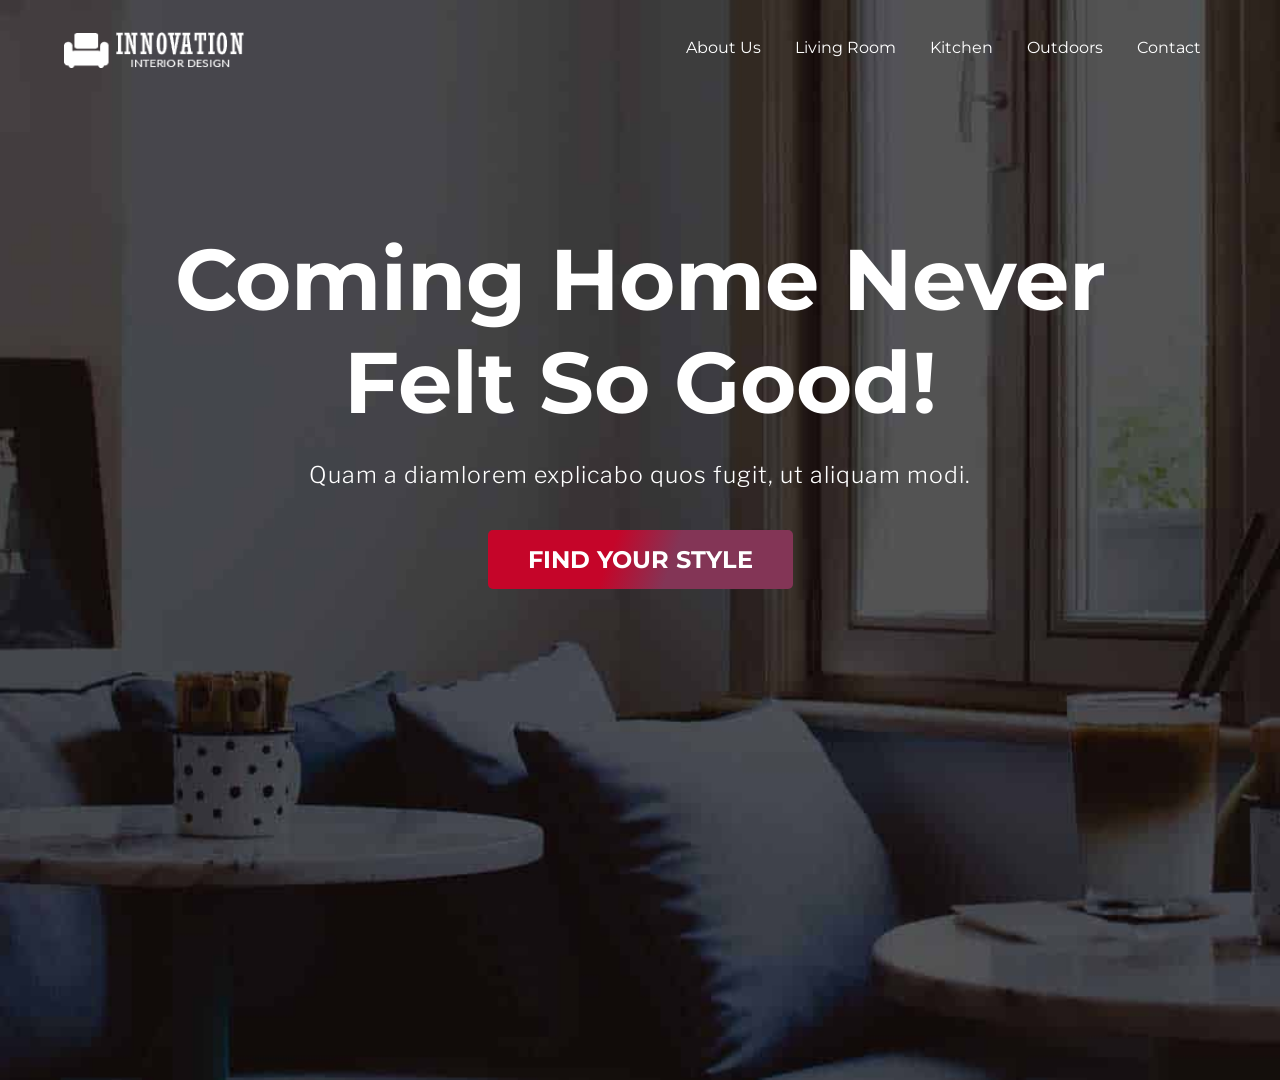
==== index.html @ 348bcb8b "initial website upload" ====
<!DOCTYPE html>
<html lang="en">
  <head>
    <meta charset="UTF-8" />
    <meta name="viewport" content="width=device-width, initial-scale=1.0" />
    <title>Home Decor - Make your home look good</title>

    <!-- CSS Link  -->
    <link rel="stylesheet" href="style.css" />
    <link rel="shortcut icon" href="home-images/favicon.png" />
    <!-- Font Awesome CDN  -->
    <link
      rel="stylesheet"
      href="https://cdnjs.cloudflare.com/ajax/libs/font-awesome/6.3.0/css/all.min.css    "
    />
  </head>
  <body>
    <header>
      <nav>
        <input type="checkbox" id="check" />
        <label for="check" id="check-btn">
          <i class="fas fa-bars"></i>
        </label>
        <img src="home-images/Interior-logo.png" alt="logo" />
        <ul>
          <li><a href="#">About Us</a></li>
          <li><a href="#">Living Room</a></li>
          <li><a href="#">Kitchen</a></li>
          <li><a href="#">Outdoors</a></li>
          <li><a href="#">Contact</a></li>
        </ul>
      </nav>
      <div class="head">
        <h1>
          Coming Home Never <br />
          Felt So Good!
        </h1>
        <p>Quam a diamlorem explicabo quos fugit, ut aliquam modi.</p>
        <button>FIND YOUR STYLE</button>
      </div>
    </header>
  </body>
</html>
---- style.css ----
/* Google Font  */
@import url("https://fonts.googleapis.com/css2?family=Libre+Franklin:ital,wght@1,500;1,600&family=Montserrat:wght@600;700&display=swap");

/* Custom CSS  */
* {
  margin: 0;
  padding: 0;
  box-sizing: border-box;
  outline: none;
  border: none;
  list-style: none;
  text-decoration: none;
  font-family: "Montserrat", sans-serif;
}
::selection {
  background-color: #c50529;
}
header {
  width: 100%;
  min-height: 120vh;
  background-image: url(home-images/hero.jpg);
  background-position: center;
  background-size: cover;
}
nav {
  display: flex;
  padding: 2.5% 5%;
}
nav img {
  width: 180px;
  height: 36px;
  cursor: pointer;
}
nav ul {
  text-align: right;
  flex: 1;
}
nav ul li {
  display: inline-block;
  padding: 6px 15px;
}
nav ul li a {
  color: white;
  font-size: 16px;
}
nav ul li a:hover {
  color: #c50529;
}
nav ul li a::after {
  content: "";
  width: 0;
  height: 2px;
  display: block;
  transition: 0.6s;
  background-color: #c50529;
}
nav ul li a:hover::after {
  width: 100%;
}
.head {
  text-align: center;
  justify-content: center;
  color: white;
  margin-top: 10%;
}
.head h1 {
  font-size: 86px;
  padding-bottom: 25px;
  line-height: 1.2em;
}
.head p {
  line-height: 1.4;
  font-family: "Libre Franklin", sans-serif;
  font-weight: 300 !important;
  font-size: 23px;
  letter-spacing: 1px;
  margin-bottom: 3%;
}
button {
  padding: 15px 40px;
  color: white;
  cursor: pointer;
  font-weight: bold !important;
  font-size: 24px;
  border-radius: 5px;
  background: linear-gradient(110deg, #c50529 40%, #833556 60%);
}
#check-btn {
  font-size: 20px;
  color: white;
  float: right;
  flex: 1;
  margin-right: 40px;
  cursor: pointer;
  display: none;
}
#check {
  display: none;
}
/* Responsive  */
@media (max-width: 858px) {
  #check-btn {
    display: block;
    color: #c50529;
  }
  ul {
    position: fixed;
    width: 100%;
    height: 82vh;
    background-color: #c50529;
    top: 80px;
    left: -100%;
    text-align: center;
    align-items: center;
    justify-content: center;
    display: flex;
    flex-direction: column;
    transition: 0.5s;
  }
  ul li {
    display: block;
    margin: 30px 0;
    line-height: 30px;
  }
  ul li a {
    color: white;
    font-size: 20px;
  }
  #check:checked ~ ul {
    left: 0;
  }
}
/* For screens smaller than 480px */
@media (max-width: 636px) {
  .head h1 {
    font-size: 70px;
  }
  .head p {
    font-size: 16px;
    padding-bottom: 5%;
  }
  button {
    padding: 8px 20px;
    font-size: 16px;
  }
}
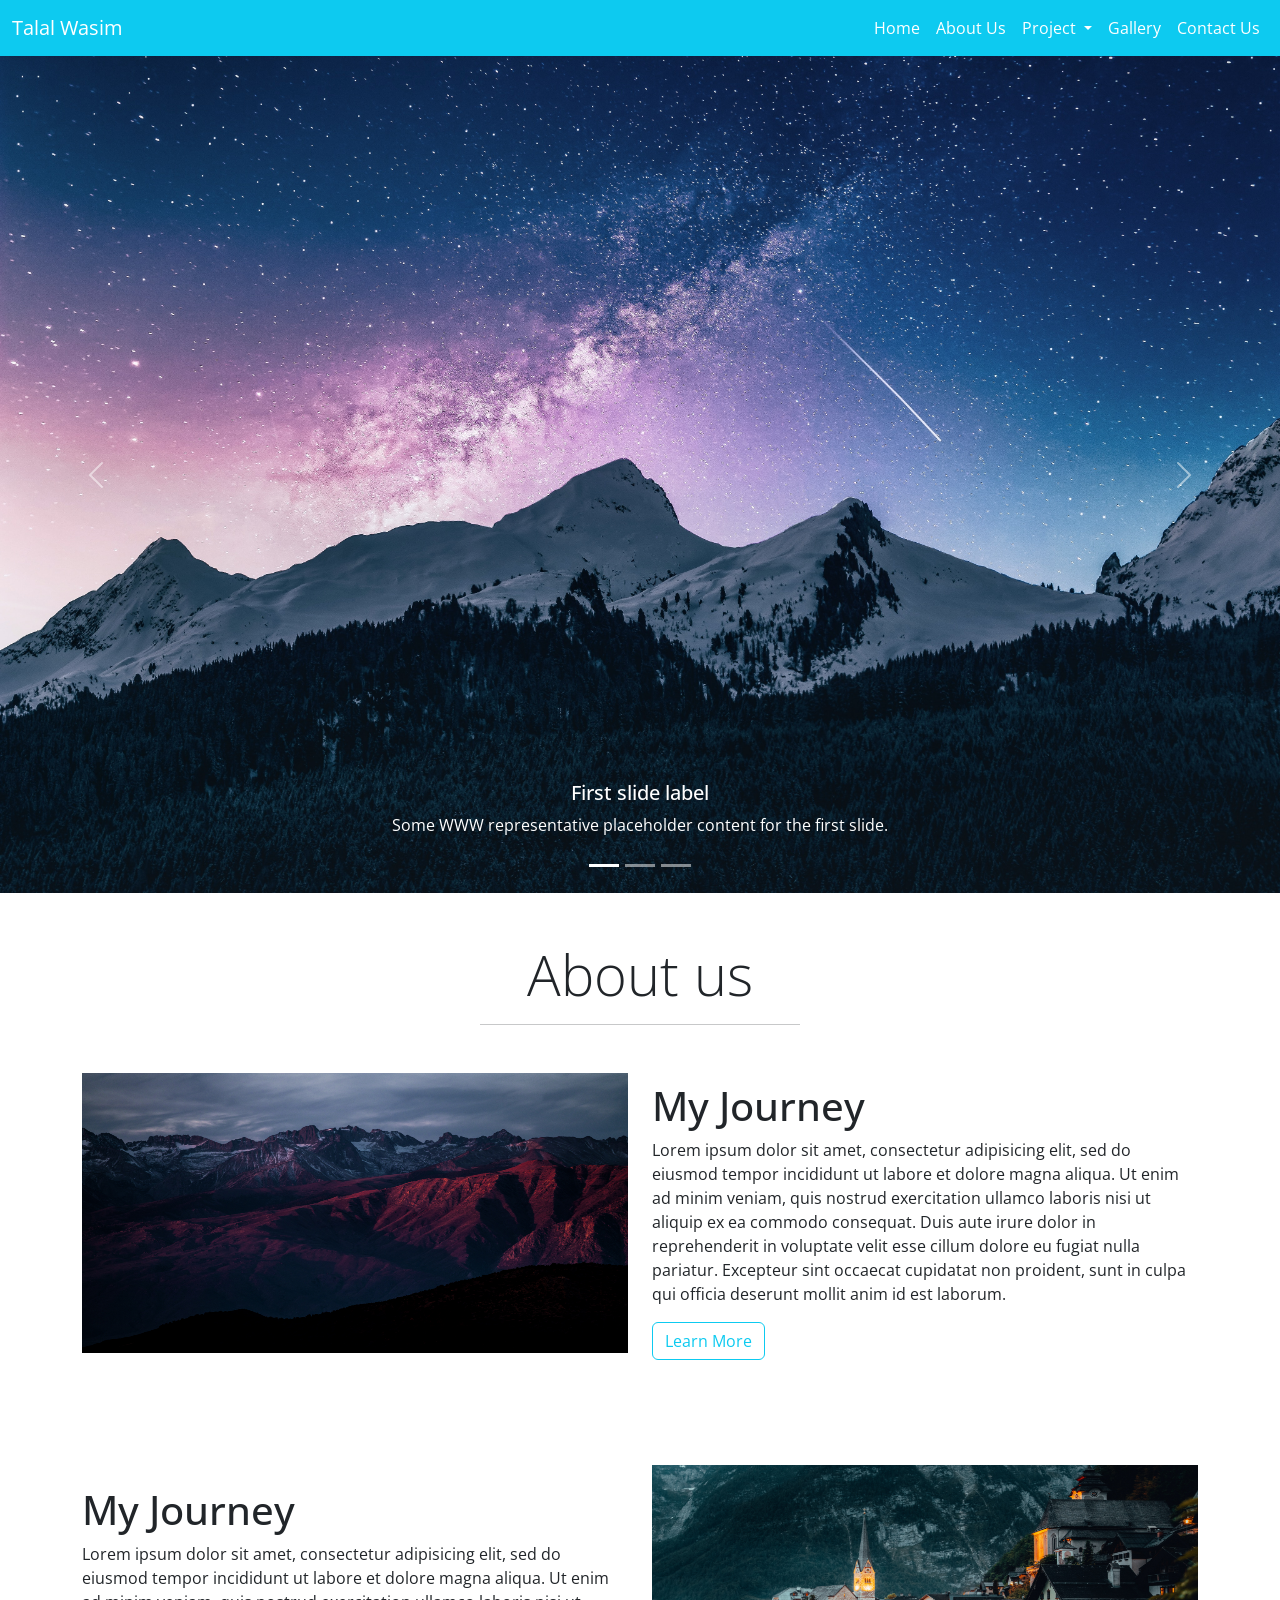
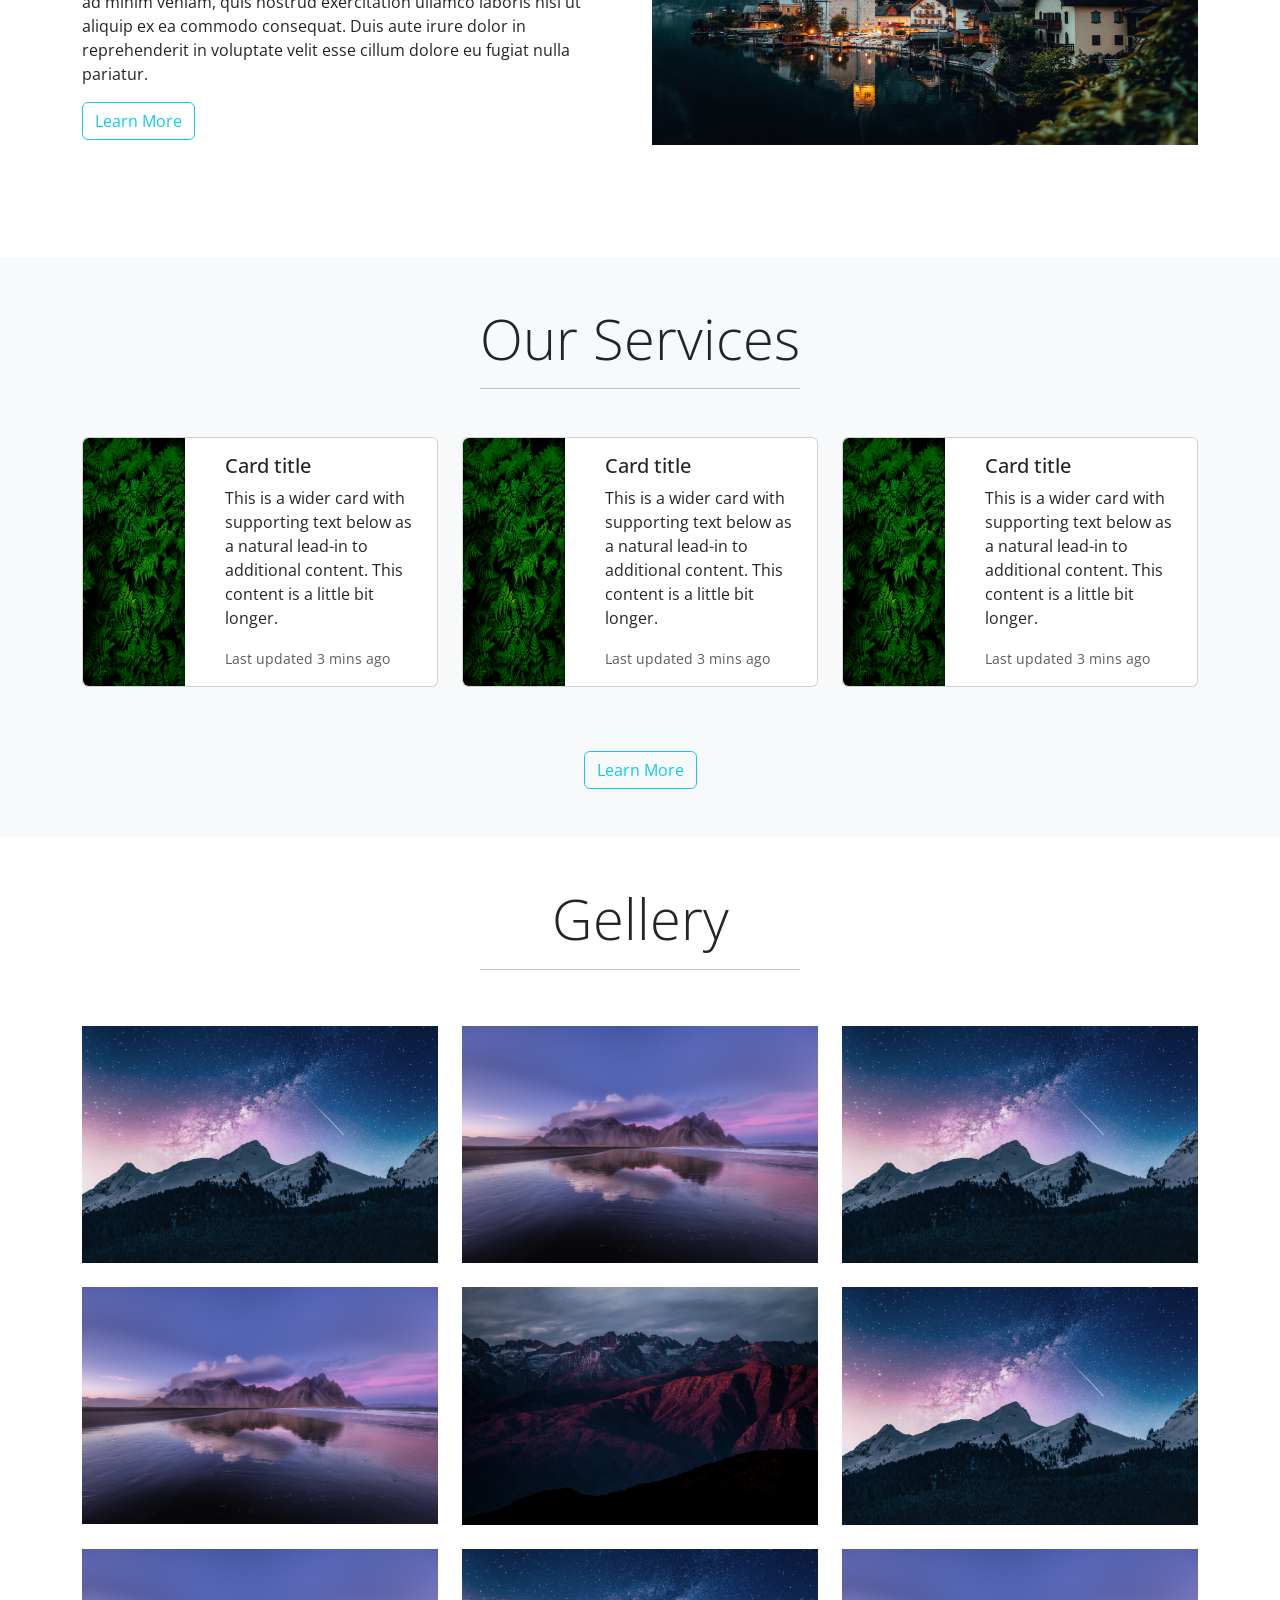
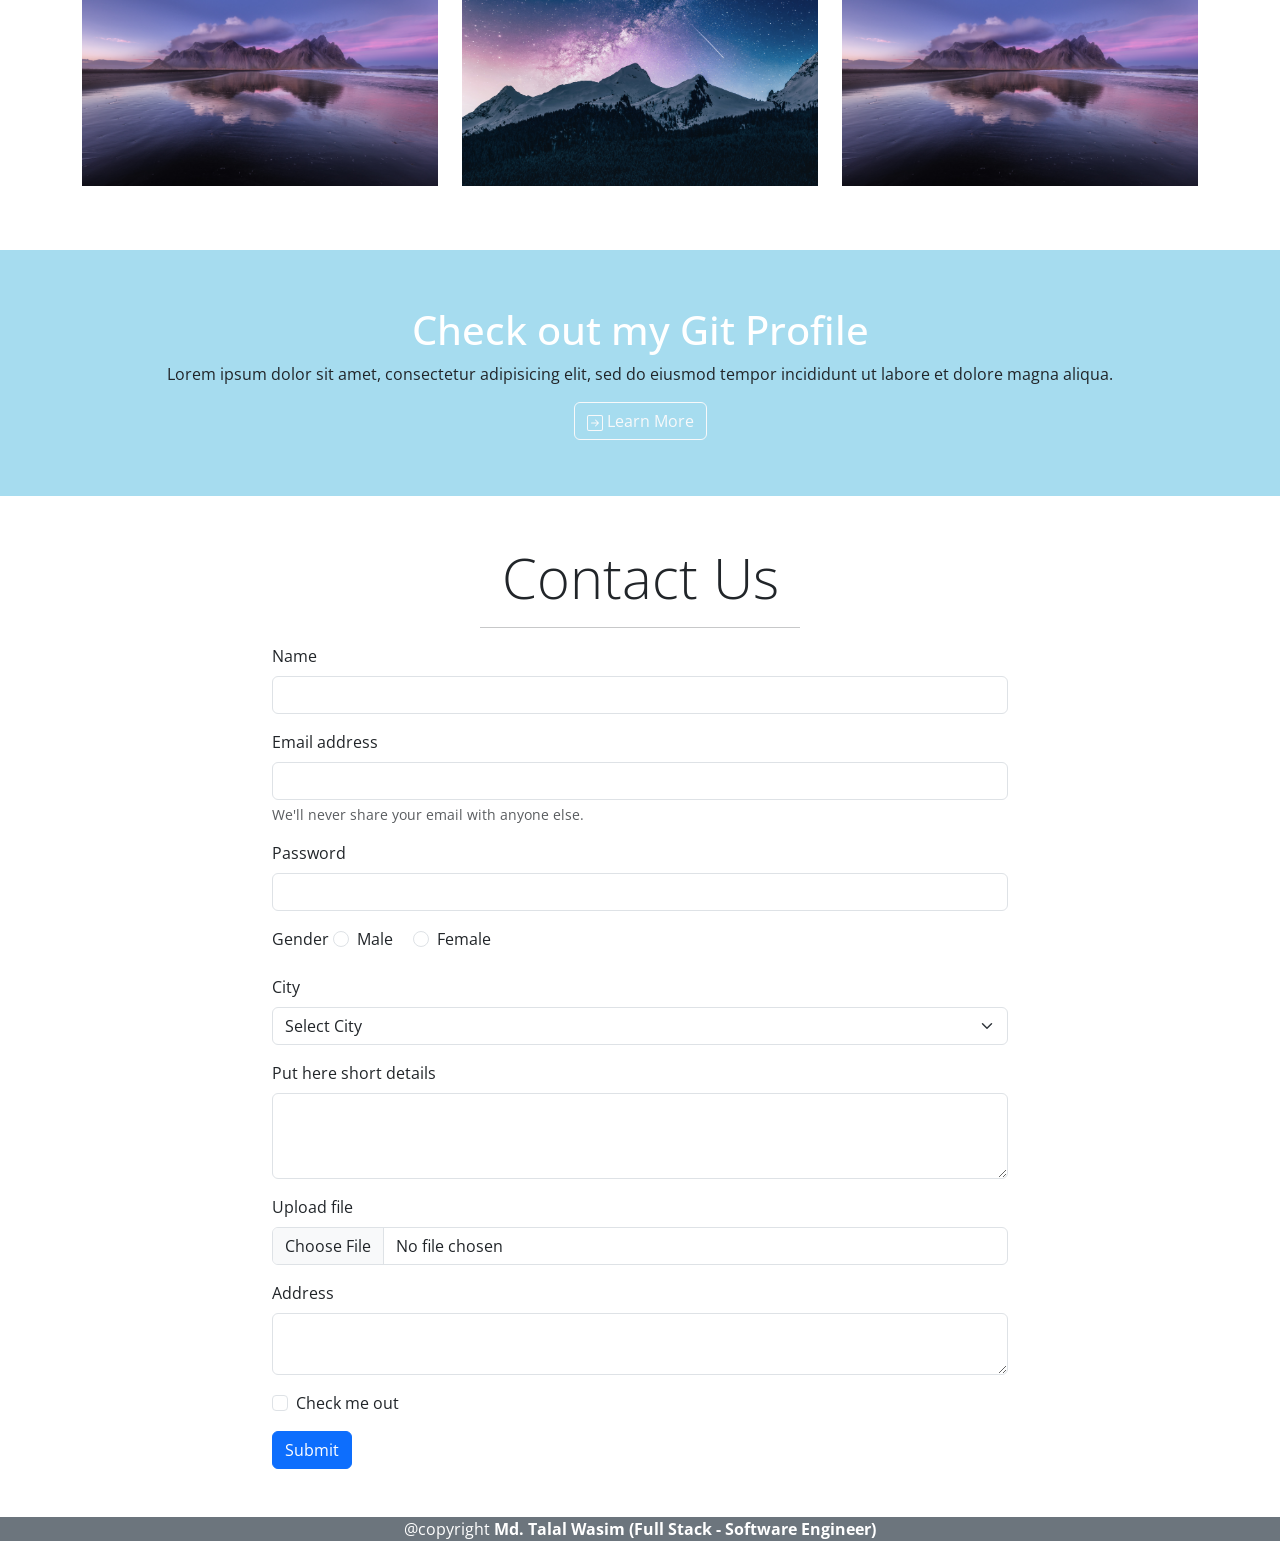
==== commit 091bf95f: "updated code" ====
--- a/index.html
+++ b/index.html
@@ -1,43 +1,477 @@
 <!DOCTYPE html>
 <html lang="en">
-  <head>
-    <meta charset="UTF-8" />
-    <meta name="viewport" content="width=device-width, initial-scale=1.0" />
-    <title>Home Decor - Make your home look good</title>
-
-    <!-- CSS Link  -->
-    <link rel="stylesheet" href="style.css" />
-    <link rel="shortcut icon" href="home-images/favicon.png" />
-    <!-- Font Awesome CDN  -->
-    <link
-      rel="stylesheet"
-      href="https://cdnjs.cloudflare.com/ajax/libs/font-awesome/6.3.0/css/all.min.css    "
-    />
-  </head>
-  <body>
-    <header>
-      <nav>
-        <input type="checkbox" id="check" />
-        <label for="check" id="check-btn">
-          <i class="fas fa-bars"></i>
-        </label>
-        <img src="home-images/Interior-logo.png" alt="logo" />
-        <ul>
-          <li><a href="#">About Us</a></li>
-          <li><a href="#">Living Room</a></li>
-          <li><a href="#">Kitchen</a></li>
-          <li><a href="#">Outdoors</a></li>
-          <li><a href="#">Contact</a></li>
-        </ul>
-      </nav>
-      <div class="head">
-        <h1>
-          Coming Home Never <br />
-          Felt So Good!
-        </h1>
-        <p>Quam a diamlorem explicabo quos fugit, ut aliquam modi.</p>
-        <button>FIND YOUR STYLE</button>
+<head>
+	<meta charset="utf-8">
+	<meta name="viewport" content="width=device-width, initial-scale=1">
+
+	<!-- Bootstrap CSS -->
+    <link href="https://cdn.jsdelivr.net/npm/bootstrap@5.0.2/dist/css/bootstrap.min.css" rel="stylesheet" integrity="sha384-EVSTQN3/azprG1Anm3QDgpJLIm9Nao0Yz1ztcQTwFspd3yD65VohhpuuCOmLASjC" crossorigin="anonymous">
+
+    <!-- my css -->
+    <link rel="stylesheet" type="text/css" href="css/style.css">
+
+    <!-- google fonts -->
+    <link rel="preconnect" href="https://fonts.googleapis.com">
+	<link rel="preconnect" href="https://fonts.gstatic.com" crossorigin>
+	<link href="https://fonts.googleapis.com/css2?family=Open+Sans&display=swap" rel="stylesheet">
+
+	<title>Bootstrap-5.0 Template 2023</title>
+</head>
+<body>
+		<!-- navbar -->
+
+		<nav class="navbar navbar-expand-lg navbar-dark bg-info">
+  <div class="container-fluid">
+    <a class="navbar-brand text-capitalize" href="index.html">talal wasim</a>
+    <button class="navbar-toggler" type="button" data-bs-toggle="collapse" data-bs-target="#navbarSupportedContent" aria-controls="navbarSupportedContent" aria-expanded="false" aria-label="Toggle navigation">
+      <span class="navbar-toggler-icon"></span>
+    </button>
+    <div class="collapse navbar-collapse" id="navbarSupportedContent">
+      <ul class="navbar-nav ms-auto mb-2 mb-lg-0">
+        <li class="nav-item">
+          <a class="nav-link active" aria-current="page" href="index.html">Home</a>
+        </li>
+        <li class="nav-item">
+          <a class="nav-link text-capitalize active" href="about.html">about us</a>
+        </li>
+        <li class="nav-item dropdown">
+          <a class="nav-link dropdown-toggle active" href="#" id="navbarDropdown" role="button" data-bs-toggle="dropdown" aria-expanded="false">
+            Project
+          </a>
+          <ul class="dropdown-menu" aria-labelledby="navbarDropdown">
+            <li><a class="dropdown-item" href="#">Project #1</a></li>
+            <li><a class="dropdown-item" href="#">Project #2</a></li>
+            <li><hr class="dropdown-divider"></li>
+            <li><a class="dropdown-item" href="#">Project Demo Youtube</a></li>
+          </ul>
+        </li>
+
+        <li class="nav-item">
+          <a class="nav-link text-capitalize active" href="gallery.html">gallery</a>
+        </li>
+        <li class="nav-item">
+          <a class="nav-link text-capitalize active" href="contact.html">contact us</a>
+        </li>
+        
+      </ul>
+      
+    </div>
+  </div>
+</nav>
+
+		<!-- navbar end-->
+
+
+		<!-- header -->
+<div id="carouselExampleCaptions" class="carousel slide" data-bs-ride="carousel">
+  <div class="carousel-indicators">
+    <button type="button" data-bs-target="#carouselExampleCaptions" data-bs-slide-to="0" class="active" aria-current="true" aria-label="Slide 1"></button>
+    <button type="button" data-bs-target="#carouselExampleCaptions" data-bs-slide-to="1" aria-label="Slide 2"></button>
+    <button type="button" data-bs-target="#carouselExampleCaptions" data-bs-slide-to="2" aria-label="Slide 3"></button>
+  </div>
+  <div class="carousel-inner">
+    <div class="carousel-item active">
+      <img src="images/slider1.jpg" class="d-block w-100" alt="images/slider1.jpg">
+      <div class="carousel-caption d-md-block">
+        <h5>First slide label</h5>
+        <p>Some WWW representative placeholder content for the first slide.</p>
       </div>
-    </header>
-  </body>
-</html>
+    </div>
+    <div class="carousel-item">
+      <img src="images/slider2.jpg" class="d-block w-100" alt="images/slider1.jpg">
+      <div class="carousel-caption d-md-block">
+        <h5>Second slide label</h5>
+        <p>Some representative placeholder content for the second slide.</p>
+      </div>
+    </div>
+    <div class="carousel-item">
+      <img src="images/slider1.jpg" class="d-block w-100" alt="images/slider1.jpg">
+      <div class="carousel-caption d-md-block">
+        <h5>Third slide label</h5>
+        <p>Some representative placeholder content for the third slide.</p>
+      </div>
+    </div>
+  </div>
+  <button class="carousel-control-prev" type="button" data-bs-target="#carouselExampleCaptions" data-bs-slide="prev">
+    <span class="carousel-control-prev-icon" aria-hidden="true"></span>
+    <span class="visually-hidden">Previous</span>
+  </button>
+  <button class="carousel-control-next" type="button" data-bs-target="#carouselExampleCaptions" data-bs-slide="next">
+    <span class="carousel-control-next-icon" aria-hidden="true"></span>
+    <span class="visually-hidden">Next</span>
+  </button>
+</div>
+
+		<!-- header end -->
+		
+
+
+		<!-- About Us section -->
+
+		<section class="main_heading my-5">
+			<div class="text-center ">
+				<h1 class="display-4">About us</h1>
+				<hr class="w-25 mx-auto" />
+			</div>
+			
+		</section>
+
+		<!-- About Us section End -->
+
+		<!-- container start -->
+		<div class="container">
+			<!-- 1st row end -->
+			<div class="row my-5">
+				<div class="col-lg-6 col-md-6 col-12 col-xxl-6">
+					<figure>
+						<img src="images/g1.jpg" class="img-fluid about_img">
+					</figure>
+				</div>
+				<div class="col-lg-6 col-md-6 col-12 col-xxl-6 d-flex justify-content-center align-items-start flex-column">
+					<h1>My Journey</h1>
+					<p>Lorem ipsum dolor sit amet, consectetur adipisicing elit, sed do eiusmod
+					tempor incididunt ut labore et dolore magna aliqua. Ut enim ad minim veniam,
+					quis nostrud exercitation ullamco laboris nisi ut aliquip ex ea commodo
+					consequat. Duis aute irure dolor in reprehenderit in voluptate velit esse
+					cillum dolore eu fugiat nulla pariatur. Excepteur sint occaecat cupidatat non
+					proident, sunt in culpa qui officia deserunt mollit anim id est laborum.</p>
+					<button type="button" class="btn btn-outline-info" data-bs-toggle="tooltip" data-bs-placement="right" title="who am i">Learn More</button>
+				</div>
+			</div>
+			<!-- 1st row end -->
+			
+
+
+
+			<!-- second row -->
+			<div class="row my-5">
+				<div class="col-lg-6 col-md-6 col-12 col-xxl-6 d-flex justify-content-center align-items-start flex-column">
+					<h1>My Journey</h1>
+					<p>Lorem ipsum dolor sit amet, consectetur adipisicing elit, sed do eiusmod
+					tempor incididunt ut labore et dolore magna aliqua. Ut enim ad minim veniam,
+					quis nostrud exercitation ullamco laboris nisi ut aliquip ex ea commodo
+					consequat. Duis aute irure dolor in reprehenderit in voluptate velit esse
+					cillum dolore eu fugiat nulla pariatur. </p>
+					<button type="button" class="btn btn-outline-info">Learn More</button>
+				</div>
+
+				<div class="col-lg-6 col-md-6 col-12 col-xxl-6 my-5">
+					<figure>
+						<img src="images/slider3.jpg" class="img-fluid about_img">
+					</figure>
+				</div>
+				
+			</div>	
+
+			<!-- second row -->
+
+</div>
+<!-- container end-->
+
+
+
+
+			<!-- our services section Start-->
+
+		<section class="main_heading my-5 pt-5 bg-light">
+			<div class="text-center ">
+				<h1 class="display-4">Our Services </h1>
+				<hr class="w-25 mx-auto" />
+			</div>
+
+
+			<div class="container my-service">
+				<div class="row  my-5">
+					<div class="col-md-4 col-10 col-xxl-4 mx-auto">
+						<div class="card mb-3" style="max-width: 540px;">
+							  <div class="row">
+							    <div class="col-md-4 horizontal-card-img">
+							      <img src="images/h1.jpg" class="img-fluid rounded-start" alt="images/g1.jpg">
+							    </div>
+							    <div class="col-md-8">
+							      <div class="card-body">
+							        <h5 class="card-title">Card title</h5>
+							        <p class="card-text">This is a wider card with supporting text below as a natural lead-in to additional content. This content is a little bit longer.</p>
+							        <p class="card-text"><small class="text-muted">Last updated 3 mins ago</small></p>
+							      </div>
+							    </div>
+							  </div>
+							</div>
+					</div>
+
+
+
+
+
+					<div class="col-md-4 col-10 col-xxl-4 mx-auto">
+						<div class="card mb-3" style="max-width: 540px;">
+							  <div class="row">
+							    <div class="col-md-4 horizontal-card-img">
+							      <img src="images/h1.jpg" class="img-fluid rounded-start" alt="images/g1.jpg">
+							    </div>
+							    <div class="col-md-8">
+							      <div class="card-body">
+							        <h5 class="card-title">Card title</h5>
+							        <p class="card-text">This is a wider card with supporting text below as a natural lead-in to additional content. This content is a little bit longer.</p>
+							        <p class="card-text"><small class="text-muted">Last updated 3 mins ago</small></p>
+							      </div>
+							    </div>
+							  </div>
+							</div>
+					</div>
+
+
+
+
+
+					<div class="col-md-4 col-10 col-xxl-4 mx-auto">
+						<div class="card mb-3" style="max-width: 540px;">
+							  <div class="row">
+							    <div class="col-md-4 horizontal-card-img">
+							      <img src="images/h1.jpg" class="img-fluid rounded-start" alt="images/g1.jpg">
+							    </div>
+							    <div class="col-md-8">
+							      <div class="card-body">
+							        <h5 class="card-title">Card title</h5>
+							        <p class="card-text">This is a wider card with supporting text below as a natural lead-in to additional content. This content is a little bit longer.</p>
+							        <p class="card-text"><small class="text-muted">Last updated 3 mins ago</small></p>
+							      </div>
+							    </div>
+							  </div>
+							</div>
+					</div>
+
+
+
+					<div class="col-xxl-12 text-center my-5">
+						<button type="button" class="btn btn-outline-info" data-bs-toggle="tooltip" data-bs-placement="right" title="who am i">Learn More</button>
+					</div>
+					
+				</div>
+				
+			</div>
+
+
+			
+		</section>
+
+		<!-- our services section End -->
+
+
+
+
+
+
+		<!-- Gallery section start-->
+
+		<section class="main_heading my-5 mt-5">
+			<div class="text-center ">
+				<h1 class="display-4">Gellery</h1>
+				<hr class="w-25 mx-auto" />
+			</div>
+
+			<div class="container">
+				<div class="row gy-2 my-5">
+					<div class="col-md-4 col-10 col-xxl-4 mx-auto">
+							<figure>
+								<img src="images/slider1.jpg" alt="Gellery" class="img-fluid">
+							</figure>
+					</div>
+					<div class="col-md-4 col-10 col-xxl-4 mx-auto">
+							<figure>
+								<img src="images/slider2.jpg" alt="Gellery" class="img-fluid">
+							</figure>
+					</div>
+					<div class="col-md-4 col-10 col-xxl-4 mx-auto">
+							<figure>
+								<img src="images/slider1.jpg" alt="Gellery" class="img-fluid">
+							</figure>
+					</div>
+					<div class="col-md-4 col-10 col-xxl-4 mx-auto">
+							<figure>
+								<img src="images/slider2.jpg" alt="Gellery" class="img-fluid">
+							</figure>
+					</div>
+					<div class="col-md-4 col-10 col-xxl-4 mx-auto">
+							<figure>
+								<img src="images/g1.jpg" alt="Gellery" class="img-fluid">
+							</figure>
+					</div>
+					<div class="col-md-4 col-10 col-xxl-4 mx-auto">
+							<figure>
+								<img src="images/slider1.jpg" alt="Gellery" class="img-fluid">
+							</figure>
+					</div>
+					<div class="col-md-4 col-10 col-xxl-4 mx-auto">
+							<figure>
+								<img src="images/slider2.jpg" alt="Gellery" class="img-fluid">
+							</figure>
+					</div>
+					<div class="col-md-4 col-10 col-xxl-4 mx-auto">
+							<figure>
+								<img src="images/slider1.jpg" alt="Gellery" class="img-fluid">
+							</figure>
+					</div>
+					<div class="col-md-4 col-10 col-xxl-4 mx-auto">
+							<figure>
+								<img src="images/slider2.jpg" alt="Gellery" class="img-fluid">
+							</figure>
+					</div>
+					
+				</div>
+			</div>
+			
+		</section>
+
+		<!-- Gellery section End -->
+
+
+		
+
+		<!-- new section start-->
+		
+
+		<section class="main_heading my-5 py-2 chekcout-my-profile">
+			<div class="container-fluid">
+				<div class="row">
+					<div class="col-xxl-12 col-12 py-5 text-center">
+						<h1 class="text-white">Check out my Git Profile</h1>
+						<p>Lorem ipsum dolor sit amet, consectetur adipisicing elit, sed do eiusmod
+						tempor incididunt ut labore et dolore magna aliqua.</p>
+						
+						<button type="button" class="btn btn-outline-light">
+							<svg xmlns="http://www.w3.org/2000/svg" width="16" height="16" fill="currentColor" class="bi bi-arrow-right-square" viewBox="0 0 16 16"><path fill-rule="evenodd" d="M15 2a1 1 0 0 0-1-1H2a1 1 0 0 0-1 1v12a1 1 0 0 0 1 1h12a1 1 0 0 0 1-1V2zM0 2a2 2 0 0 1 2-2h12a2 2 0 0 1 2 2v12a2 2 0 0 1-2 2H2a2 2 0 0 1-2-2V2zm4.5 5.5a.5.5 0 0 0 0 1h5.793l-2.147 2.146a.5.5 0 0 0 .708.708l3-3a.5.5 0 0 0 0-.708l-3-3a.5.5 0 1 0-.708.708L10.293 7.5H4.5z"/></svg> Learn More</button>
+					
+						
+					</div>
+					
+				</div>
+				
+			</div>
+		</section>	
+
+		<!-- new section end-->
+
+
+
+
+		<!-- ContactUs section start-->
+
+		<section class="main_heading my-5 mt-5">
+			<div class="text-center ">
+				<h1 class="display-4">Contact Us</h1>
+				<hr class="w-25 mx-auto" />
+			</div>
+
+		<div class="container">
+				<div class="row">
+					<div class="col-xxl-8 col-md-8  col-10 mx-auto">
+							<form>
+							  <div class="mb-3">
+							    <label for="exampleInputEmail1" class="form-label">Name</label>
+							    <input type="text" class="form-control" id="exampleInputEmail1" aria-describedby="emailHelp">
+							    
+							  </div>
+
+							  <div class="mb-3">
+							    <label for="exampleInputEmail1" class="form-label">Email address</label>
+							    <input type="email" class="form-control" id="exampleInputEmail1" aria-describedby="emailHelp">
+							    <div id="emailHelp" class="form-text">We'll never share your email with anyone else.</div>
+							  </div>
+
+							  <div class="mb-3">
+							    <label for="exampleInputPassword1" class="form-label">Password</label>
+							    <input type="password" class="form-control" id="exampleInputPassword1">
+							  </div>
+
+							  <div class="mb-3">
+							  	<label for="exampleInputEmail1" class="form-label">Gender</label>
+							  	<div class="form-check form-check-inline">
+											  <input class="form-check-input" type="radio" name="inlineRadioOptions" id="inlineRadio1" value="option1">
+											  <label class="form-check-label" for="inlineRadio1">Male</label>
+											</div>
+											<div class="form-check form-check-inline">
+											  <input class="form-check-input" type="radio" name="inlineRadioOptions" id="inlineRadio2" value="option2">
+											  <label class="form-check-label" for="inlineRadio2">Female</label>
+											</div>
+											
+							  	
+							  	</div>
+
+							  	
+							  	
+							  	<div class="mb-3">
+							  		<label for="exampleInputEmail1" class="form-label">City</label>
+							  		<select class="form-select" aria-label="Default select example">
+										  <option selected>Select City</option>
+										  <option value="1">Dhaka</option>
+										  <option value="2">Rangpur</option>
+										  <option value="3">Chittagong</option>
+										</select>
+							  	</div>
+							  	<div class="mb-3">
+									  <label for="exampleFormControlTextarea1" class="form-label">Put here short details</label>
+									  <textarea class="form-control" id="exampleFormControlTextarea1" rows="3"></textarea>
+									</div>
+
+									<div class="mb-3">
+									  <label for="formFile" class="form-label">Upload file</label>
+									  <input class="form-control" type="file" id="formFile">
+									</div>
+
+									<div class="mb-3">
+									  <label for="exampleFormControlTextarea1" class="form-label">Address</label>
+									  <textarea class="form-control" id="exampleFormControlTextarea1" rows="2"></textarea>
+									</div>
+
+
+
+							  
+							  <div class="mb-3 form-check">
+							    <input type="checkbox" class="form-check-input" id="exampleCheck1">
+							    <label class="form-check-label" for="exampleCheck1">Check me out</label>
+							  </div>
+							  <button type="submit" class="btn btn-primary">Submit</button>
+							</form>
+						
+					</div>
+					
+				</div>
+		</div>
+
+		</section>
+		<!-- ContactUs section end-->	
+
+
+		<!-- footer section start-->
+			<footer class="bg-secondary text-center text-white">
+				<p>@copyright <strong>Md. Talal Wasim (Full Stack - Software Engineer)</strong></p>
+				
+
+			</footer>
+
+		<!-- footer section end-->
+
+
+
+
+
+
+
+
+
+	 <!-- Option 1: Bootstrap Bundle with Popper -->
+	  <script src="https://cdn.jsdelivr.net/npm/bootstrap@5.0.2/dist/js/bootstrap.bundle.min.js" integrity="sha384-MrcW6ZMFYlzcLA8Nl+NtUVF0sA7MsXsP1UyJoMp4YLEuNSfAP+JcXn/tWtIaxVXM" crossorigin="anonymous"></script>
+
+	  <script type="text/javascript">
+	  		var tooltipTriggerList = [].slice.call(document.querySelectorAll('[data-bs-toggle="tooltip"]'))
+			var tooltipList = tooltipTriggerList.map(function (tooltipTriggerEl) {
+  			return new bootstrap.Tooltip(tooltipTriggerEl)
+		})
+	  </script>
+
+
+
+
+</body>
+</html>
--- a/css/style.css
+++ b/css/style.css
@@ -0,0 +1,69 @@
+* {
+	margin: 0px;
+	padding: 0px;
+	box-sizing: border-box;
+	font-family: 'Open Sans', sans-serif;
+
+}
+
+.carousel-item img{
+	width: 100%;
+	height: 93vh;
+
+
+}
+
+
+.horizontal-card-img img{
+	width: 100%;
+	height: 35vh;
+
+
+
+}
+
+
+
+.about_img{
+	min-width: 100%;
+	max-height: 280px;
+
+}
+
+.my-service img{
+	width: 100%;
+	height: 100%;
+}
+
+.chekcout-my-profile{
+	background: #a6dcef;
+}
+
+footer p{
+	margin-bottom: 0;
+}
+
+
+/*.my-service .row>*{
+	padding-right: 0;
+    padding-left: 0;
+}*/
+
+/*for responsive design*/
+/*// X-Small devices (portrait phones, less than 576px)*/
+/*// No media query for `xs` since this is the default in Bootstrap*/
+
+/*// Small devices (landscape phones, 576px and up)*/
+@media (min-width: 576px) { ... }
+
+/*// Medium devices (tablets, 768px and up)*/
+@media (min-width: 768px) { ... }
+
+/*// Large devices (desktops, 992px and up)*/
+@media (min-width: 992px) { ... }
+
+/*// X-Large devices (large desktops, 1200px and up)*/
+@media (min-width: 1200px) { ... }
+
+/*// XX-Large devices (larger desktops, 1400px and up)*/
+@media (min-width: 1400px) { ... }
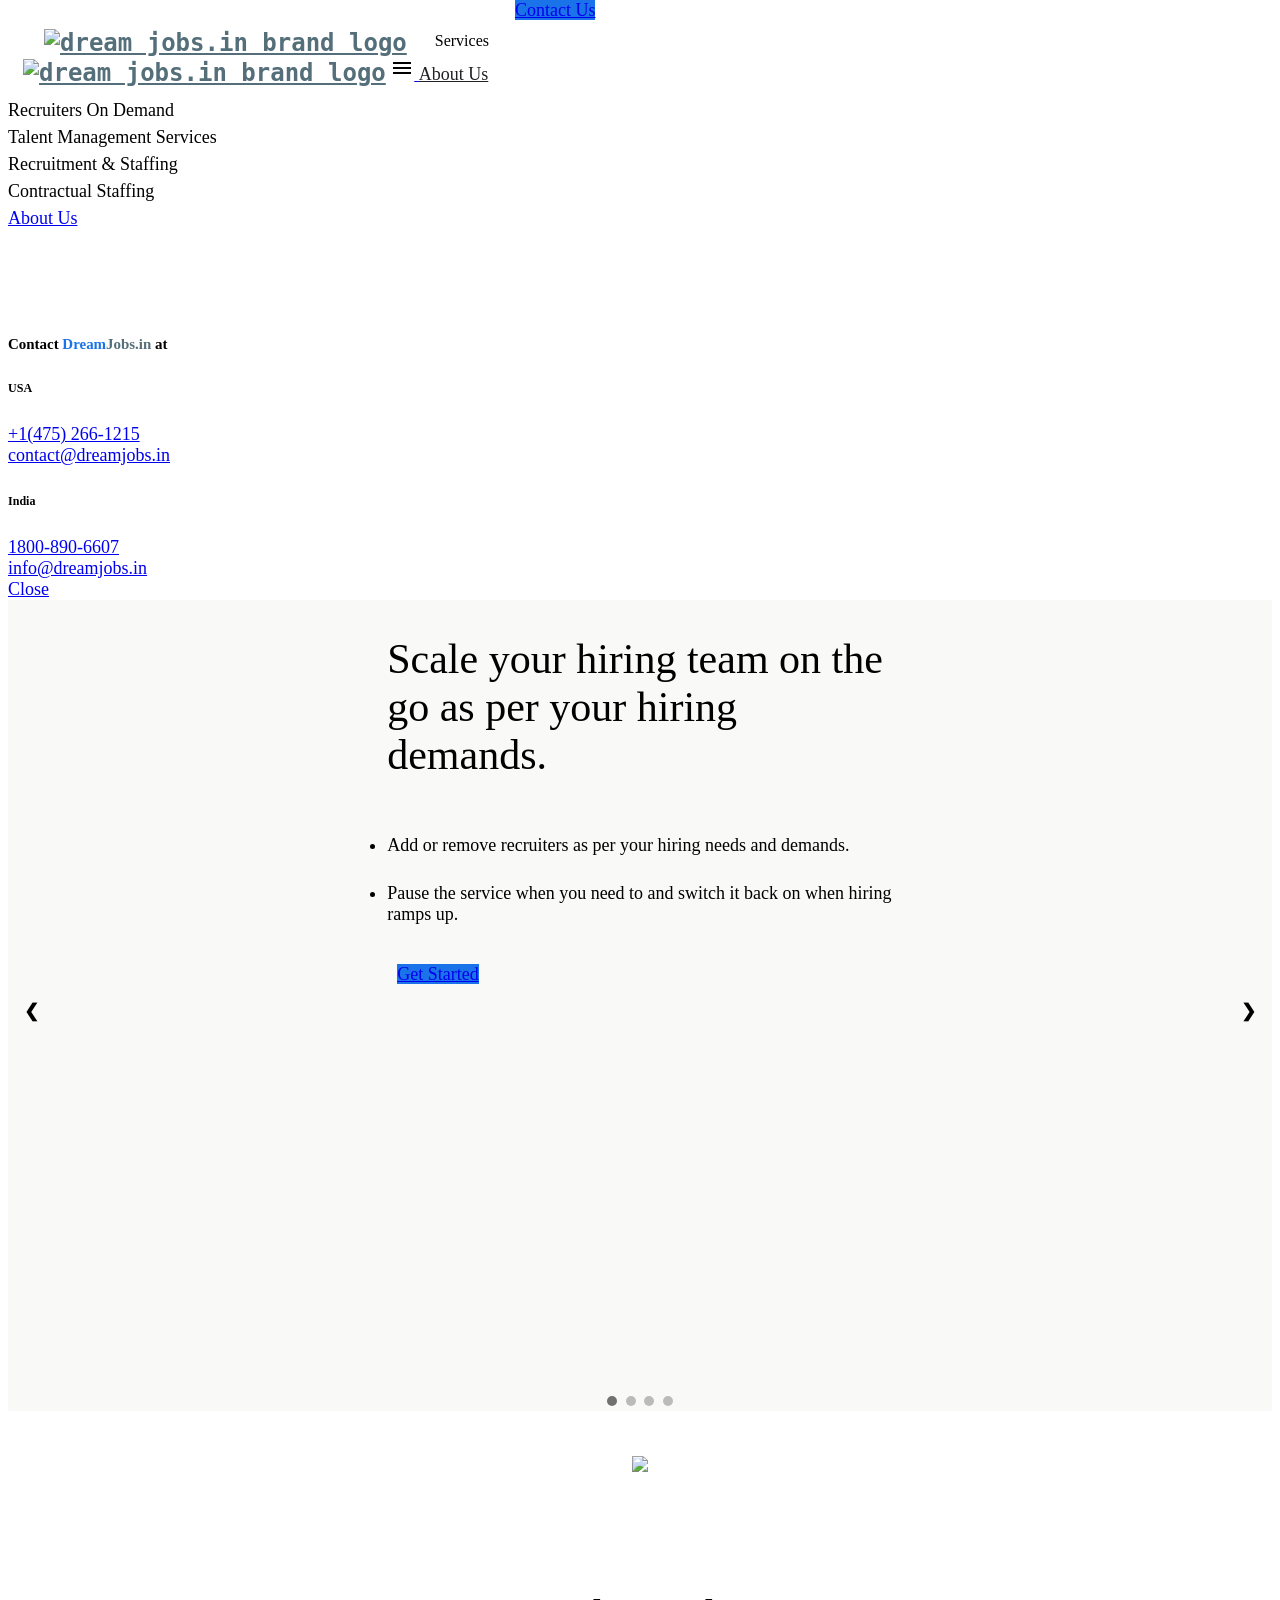
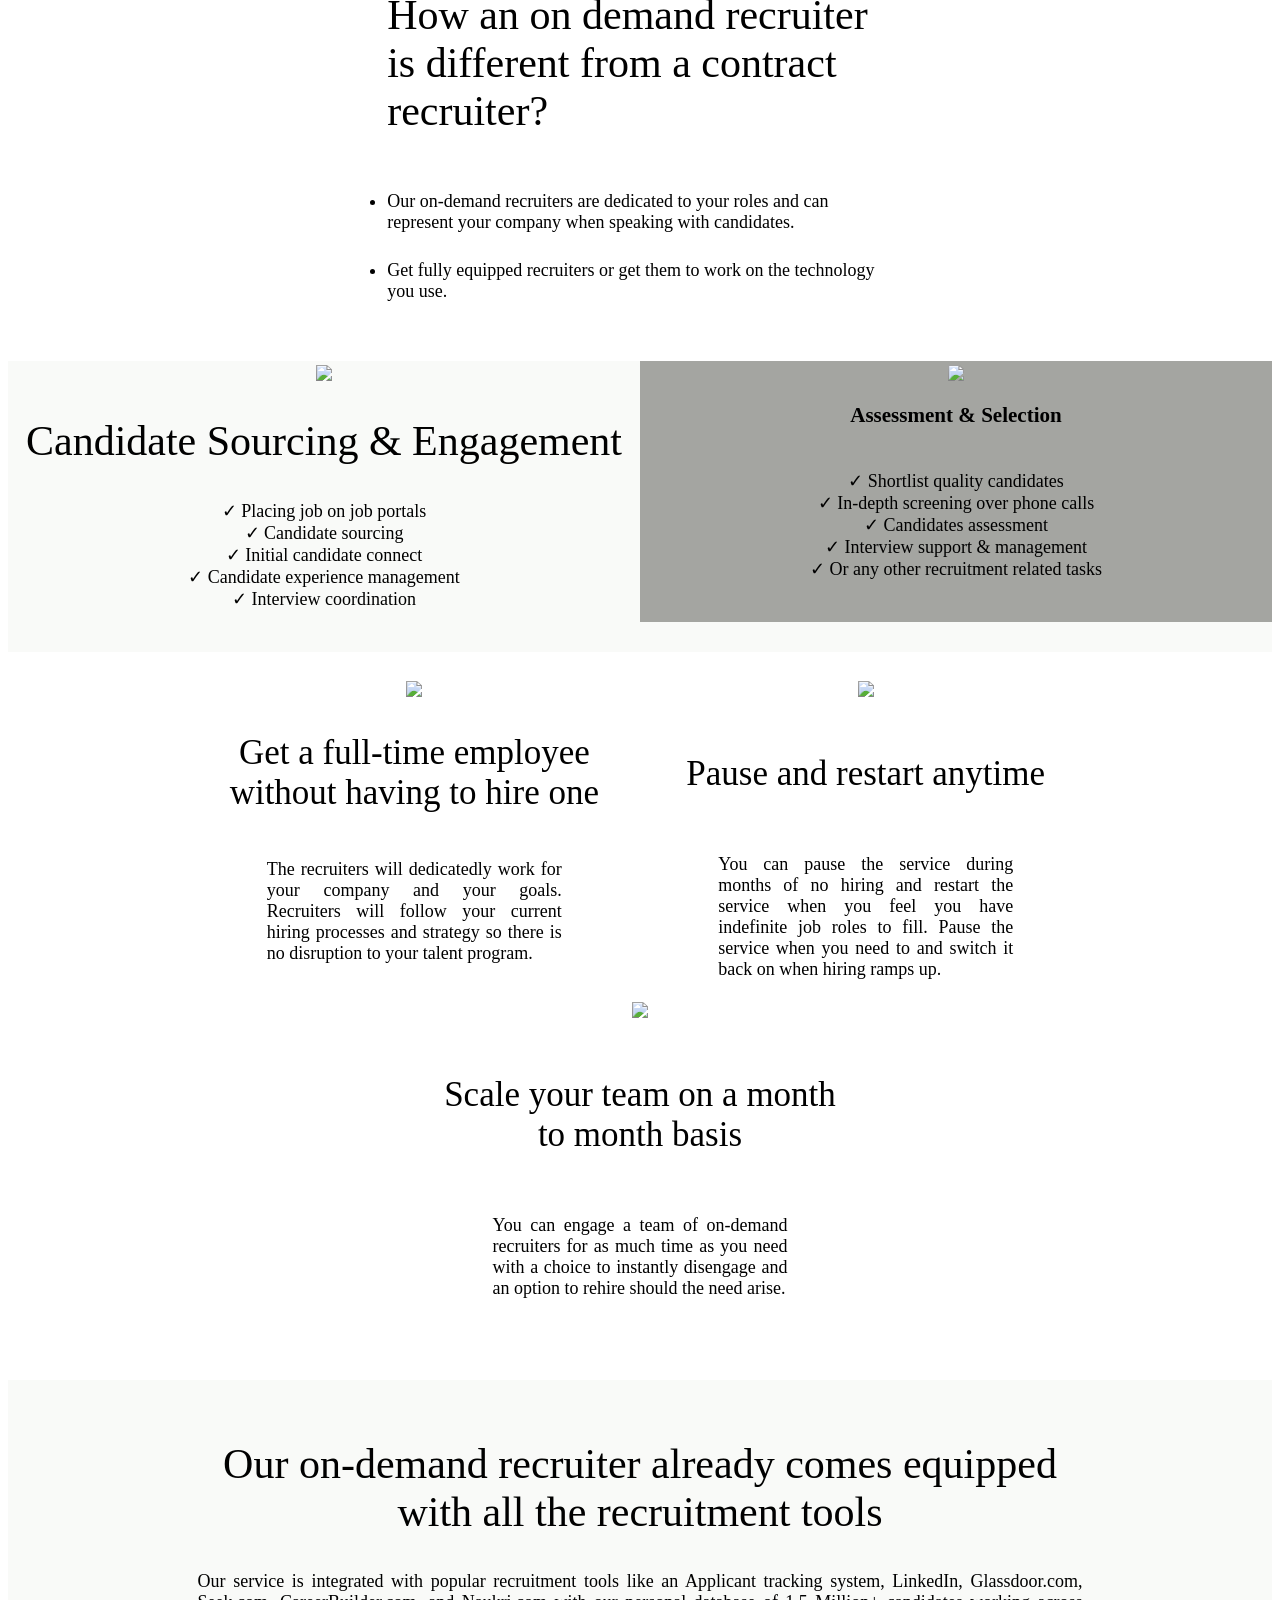
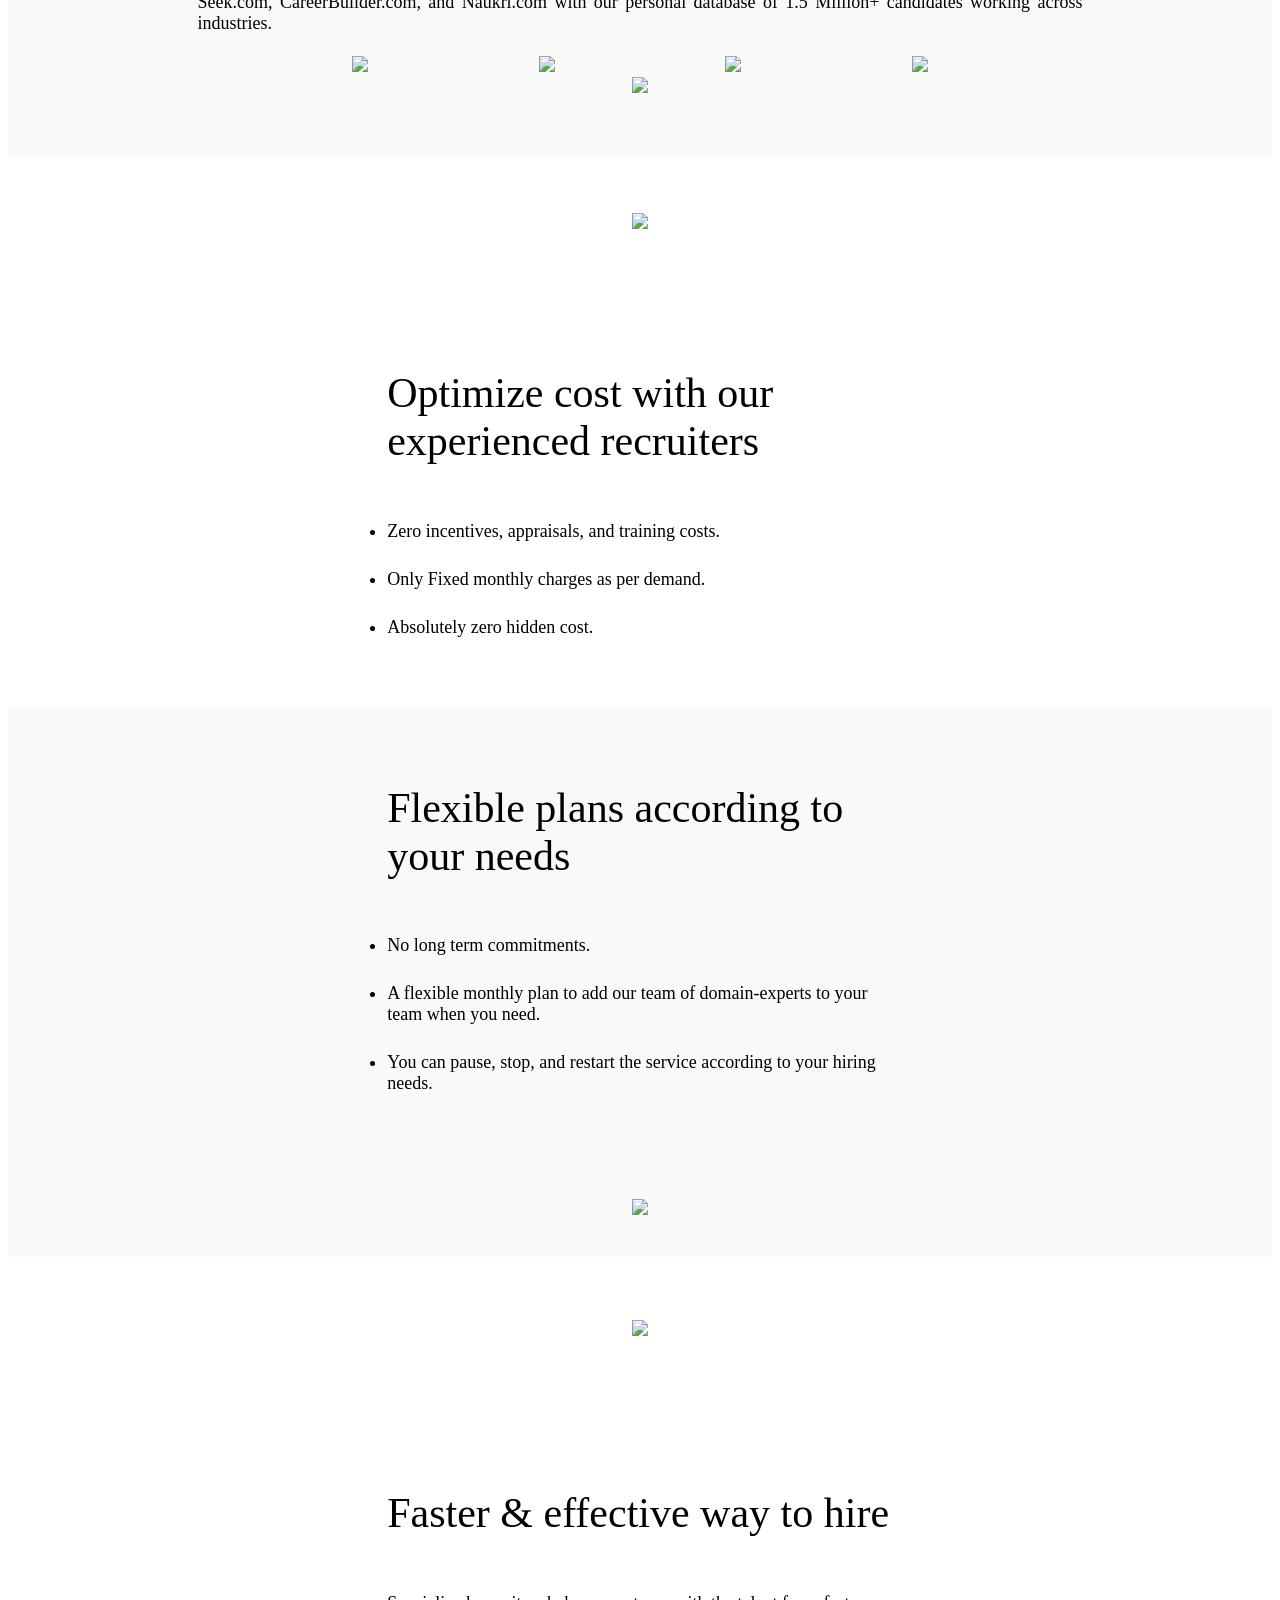
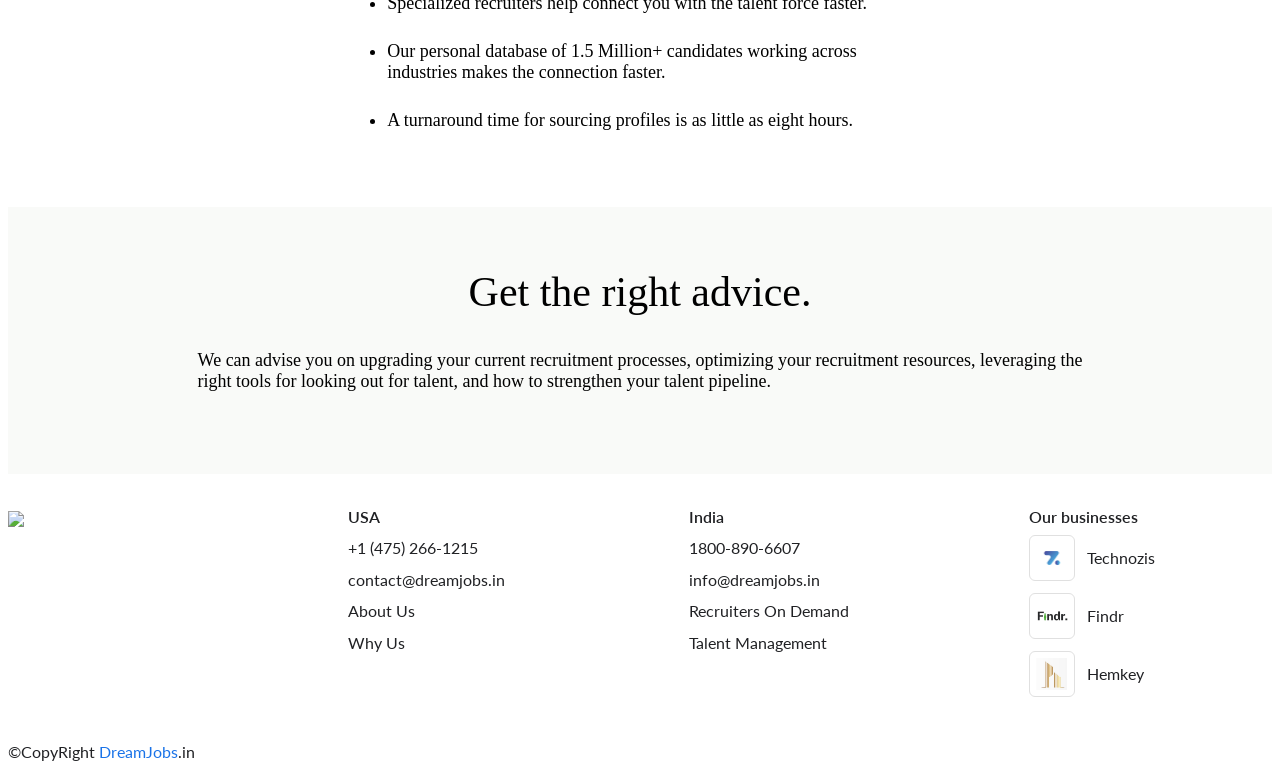
==== commit 82d9a900: "Updated website UI" ====
--- a/index.html
+++ b/index.html
@@ -1,477 +1,1528 @@
-<!DOCTYPE html>
+<!doctype html>
 <html lang="en">
 <head>
-	<meta charset="utf-8">
-	<meta name="viewport" content="width=device-width, initial-scale=1">
-
-	<!-- Bootstrap CSS -->
-    <link href="https://cdn.jsdelivr.net/npm/bootstrap@5.0.2/dist/css/bootstrap.min.css" rel="stylesheet" integrity="sha384-EVSTQN3/azprG1Anm3QDgpJLIm9Nao0Yz1ztcQTwFspd3yD65VohhpuuCOmLASjC" crossorigin="anonymous">
-
-    <!-- my css -->
-    <link rel="stylesheet" type="text/css" href="css/style.css">
-
-    <!-- google fonts -->
-    <link rel="preconnect" href="https://fonts.googleapis.com">
-	<link rel="preconnect" href="https://fonts.gstatic.com" crossorigin>
-	<link href="https://fonts.googleapis.com/css2?family=Open+Sans&display=swap" rel="stylesheet">
-
-	<title>Bootstrap-5.0 Template 2023</title>
+  <!--Let browser know website is optimized for mobile-->
+  <meta name="viewport" content="width=device-width, initial-scale=1.0"/>	
+  <meta charset="UTF-8">
+  <link rel="shortcut icon" type="image/png" href="./images/dream_jobs_favicon.png">  
+  <link rel="stylesheet" href="./css/materialize.min.css">
+  <!-- <link rel="stylesheet" href="./css/main.css"> -->
+  <!-- Compiled and minified JavaScript -->
+  <script src="./js/materialize.min.js"></script>
+
+  <link href="https://fonts.googleapis.com/icon?family=Material+Icons" rel="stylesheet">
+  <link href="https://fonts.googleapis.com/css2?family=Lato&family=Noto+Sans+JP&family=Open+Sans&display=swap" rel="stylesheet">
+ 
+  <script type="text/javascript" src="./js/typewriter.js"></script>
+  <script type="text/javascript" src="./js/particles.min.js"></script>
+  <script type="text/javascript" src="./js/jquery.min.js"></script>
+  <link rel="stylesheet" href="./css/aos.css">
+  <script src="./js/aos.js"></script>
+
+
+           
+  <title>DreamJobs.in</title>
 </head>
+
 <body>
-		<!-- navbar -->
-
-		<nav class="navbar navbar-expand-lg navbar-dark bg-info">
-  <div class="container-fluid">
-    <a class="navbar-brand text-capitalize" href="index.html">talal wasim</a>
-    <button class="navbar-toggler" type="button" data-bs-toggle="collapse" data-bs-target="#navbarSupportedContent" aria-controls="navbarSupportedContent" aria-expanded="false" aria-label="Toggle navigation">
-      <span class="navbar-toggler-icon"></span>
-    </button>
-    <div class="collapse navbar-collapse" id="navbarSupportedContent">
-      <ul class="navbar-nav ms-auto mb-2 mb-lg-0">
-        <li class="nav-item">
-          <a class="nav-link active" aria-current="page" href="index.html">Home</a>
-        </li>
-        <li class="nav-item">
-          <a class="nav-link text-capitalize active" href="about.html">about us</a>
-        </li>
-        <li class="nav-item dropdown">
-          <a class="nav-link dropdown-toggle active" href="#" id="navbarDropdown" role="button" data-bs-toggle="dropdown" aria-expanded="false">
-            Project
+<header> 
+		  <nav class="header-fixed">
+		    <div class="nav-wrapper white">
+		      <a href="index.html" class="brand-logo-label">
+<!--             <i class="material-icons" style="font-size: 40px;">how_to_reg</i>
+            <span style="color: #1a73e8;">right</span>hyre -->
+            <img src="./images/dream_jobs_logo.png" style="height: 40px;" alt="dream jobs.in brand logo">
           </a>
-          <ul class="dropdown-menu" aria-labelledby="navbarDropdown">
-            <li><a class="dropdown-item" href="#">Project #1</a></li>
-            <li><a class="dropdown-item" href="#">Project #2</a></li>
-            <li><hr class="dropdown-divider"></li>
-            <li><a class="dropdown-item" href="#">Project Demo Youtube</a></li>
-          </ul>
-        </li>
-
-        <li class="nav-item">
-          <a class="nav-link text-capitalize active" href="gallery.html">gallery</a>
-        </li>
-        <li class="nav-item">
-          <a class="nav-link text-capitalize active" href="contact.html">contact us</a>
-        </li>
-        
-      </ul>
-      
+		      
+          <a href="#" data-target="mobile-demo" class="sidenav-trigger">
+		        <i class="material-icons" style="color:black;">menu</i>
+          </a>
+		      
+          <div class="right" style="display: -webkit-inline-box!important;">
+			      <ul class="hide-on-med-and-down">
+                <div class="dropdown">
+                  <button class="dropbtn" onmouseover="enableDropdown()">Services
+                  </button>
+                  <div class="dropdownContent" id="menu_drop_down">
+                    <div class="menu menu--adsila">
+                      <a class="menu__item" onclick="currentSlide(1)">
+                        <span class="menu__item-name">Recruiters On Demand</span>
+                        <span class="menu__item-label">Scale your hiring team on the go as per your hiring demands.</span>
+                      </a>
+                      <a class="menu__item" onclick="currentSlide(2)">
+                        <span class="menu__item-name">Talent Management</span>
+                        <span class="menu__item-label">Hire, manage, develop, and retain talented employees.</span>
+                      </a>
+                      <a class="menu__item" onclick="currentSlide(3)">
+                        <span class="menu__item-name">Recruitment & Staffing</span>
+                        <span class="menu__item-label">We find and hire the best talent for you.</span>
+                      </a>
+                      <a class="menu__item" onclick="currentSlide(4)">
+                        <span class="menu__item-name">Contractual Staffing</span>
+                        <span class="menu__item-label">Outsource the job or the whole project to our team.</span>
+                      </a>
+                    </div>
+                  </div>
+                </div> 
+				        <li><a href="about-us.html" class="header-label">About Us</a></li>
+			      </ul>
+            <a class="btn waves-effect waves-light z-depth-4 white-text modal-trigger" style="background: #1a73e8!important; margin:5px 20px 10px 10px; text-transform: unset;" href="#contactmodal">Contact Us</a>
+		  	  </div>
+		    </div>
+		  </nav>
+		  <div class="sidenav" id="mobile-demo">
+        <a href="index.html" class="brand-logo-label" style="margin-left: 1.5em; margin-top:20px;"><img src="./images/dream_jobs_logo.png" style="height: 40px;" alt="dream jobs.in brand logo">
+			  <ul>
+          <li style="right: 0; text-align: right; position: absolute; margin-top: -150px;"><a id="close-side-nav" class="sidenav-close">X</a></li>
+			    <li>
+            <a onclick="loadSection(1)">Recruiters On Demand
+            </a>
+          </li>
+          <li>
+            <a onclick="loadSection(2)">Talent Management Services
+            </a>
+          </li>
+          <li>
+            <a onclick="loadSection(3)">Recruitment & Staffing
+            </a>
+          </li>
+          <li>
+            <a onclick="loadSection(4)">Contractual Staffing
+            </a>
+          </li>
+          <li>
+            <a href="about-us.html">About Us
+            </a>
+          </li>
+			  </ul>
+      </div>
+</header>      
+<main>
+
+<div class="content" style="padding-top:64px;">
+  <div id="contactmodal" class="modal">
+    <div class="modal-content center">
+      <h5>Contact <span style="color: #1a73e8;">Dream</span><span style="color: #546e7a;">Jobs.in</span> at </h5>
+      <h6>USA</h6>
+      <a href="tel:+14752661215">+1(475) 266-1215</a><br>
+      <a href="mailto:contact@dreamjobs.in">contact@dreamjobs.in</a><br>
+      <h6>India</h6>
+      <a href="tel:+9118008906607">1800-890-6607</a><br>
+      <a href="mailto:info@dreamjobs.in">info@dreamjobs.in</a>
+    </div>
+    <div class="modal-footer">
+      <a href="#!" class="modal-close waves-effect waves-green btn-flat">Close</a>
     </div>
   </div>
-</nav>
-
-		<!-- navbar end-->
-
-
-		<!-- header -->
-<div id="carouselExampleCaptions" class="carousel slide" data-bs-ride="carousel">
-  <div class="carousel-indicators">
-    <button type="button" data-bs-target="#carouselExampleCaptions" data-bs-slide-to="0" class="active" aria-current="true" aria-label="Slide 1"></button>
-    <button type="button" data-bs-target="#carouselExampleCaptions" data-bs-slide-to="1" aria-label="Slide 2"></button>
-    <button type="button" data-bs-target="#carouselExampleCaptions" data-bs-slide-to="2" aria-label="Slide 3"></button>
+  <section class="wrapper on-demand-recruiter slideshow-container" data-section-name="on-demand-recruiter" style="background-color: #f9faf8;">
+    <div class="slideshow-container">
+      <div class="mySlides fade">
+        <div class="flex center">
+          <div class="col-50 col-50padding text-left">
+            <div class="col-50text" data-aos="fade-up">
+              <h2 id="headerContent" >Scale your hiring team on the go as per your hiring demands.</h2>
+              <ul>
+                <br>
+                <li style="list-style-type: disc;">Add or remove recruiters as per your hiring needs and demands.</li>
+                <br>
+                <li style="list-style-type: disc;">Pause the service when you need to and switch it back on when hiring ramps up.</li>
+              </ul>
+              <br>
+              <a class="btn waves-effect waves-light z-depth-4 white-text" style="background: #1a73e8!important; margin:5px 20px 10px 10px; text-transform: unset;" href="#">Get Started</a>                    
+            </div>
+          </div>
+          <div class="col-50 image-right">
+            <iframe width="90%" height="400" src="https://www.youtube.com/embed/LLxQobNR83E" frameborder="0" allow="accelerometer; autoplay; clipboard-write; encrypted-media; gyroscope; picture-in-picture" allowfullscreen></iframe>
+          </div>
+        </div>
+      </div>
+      
+      <div class="mySlides fade">
+        <div class="flex center">
+          <div class="col-50 col-50padding text-left">
+            <div class="col-50text" data-aos="fade-up">
+              <h2 id="headerContent" >Talent Management strategies to propel business growth.</h2>
+              <ul>
+                <br>
+                <li style="list-style-type: disc;">Reimagine your talent strategy- From hire to retire with our proven capabilities.</li>
+                <br>
+                <li style="list-style-type: disc;">We are not just a payroll company- Get tailored solutions and support for all your HR needs.</li>
+              </ul>
+              <br>
+              <a class="btn waves-effect waves-light z-depth-4 white-text" style="background: #1a73e8!important; margin:5px 20px 10px 10px; text-transform: unset;" href="#">Get Started</a>                    
+            </div>
+          </div>
+          <div class="col-50 image-right">
+            <img data-aos="fade-up" style="height: auto; margin-left: auto;margin-right:auto;width: 100%;" src="./images/talent-management-top.png">
+          </div>
+        </div>
+      </div>
+
+      <div class="mySlides fade">
+        <div class="flex center">
+          <div class="col-50 col-50padding text-left">
+            <div class="col-50text" data-aos="fade-up">
+              <h2 id="headerContent" >We hire for any role, any skill at any time on your behalf.</h2>
+              <ul>
+                <br>
+                <li style="list-style-type: disc;">Solve the hiring woes once and for all, across all job ranks, industries, roles and geographies.</li>
+                <br>
+                <li style="list-style-type: disc;">Comprehensive solutions to cover all the workforce needs of your business.</li>
+              </ul>
+              <br>
+              <a class="btn waves-effect waves-light z-depth-4 white-text" style="background: #1a73e8!important; margin:5px 20px 10px 10px; text-transform: unset;" href="#">Get Started</a>                    
+            </div>
+          </div>
+          <div class="col-50 image-right">
+            <img data-aos="fade-up" style="height: auto; margin-left: auto;margin-right:auto;width: 75%;" src="./images/staffing.gif">
+          </div>
+        </div>
+      </div>
+
+      <div class="mySlides fade">
+        <div class="flex center">
+          <div class="col-50 col-50padding text-left">
+            <div class="col-50text" data-aos="fade-up">
+              <h2 id="headerContent" >On the go hiring as in when demand grows.</h2>
+              <ul>
+                <br>
+                <li style="list-style-type: disc;">A one-stop solution to fill in the business growing demands– growing quickly, under-resourced, or has an urgent vacancy that needs to be filled.</li>
+                <br>
+                <li style="list-style-type: disc;">Hire a contractual workforce to fill in your business seasonal or part time demands.</li>
+              </ul>
+              <br>
+              <a class="btn waves-effect waves-light z-depth-4 white-text" style="background: #1a73e8!important; margin:5px 20px 10px 10px; text-transform: unset;" href="#">Get Started</a>                    
+            </div>
+          </div>
+          <div class="col-50 image-right">
+            <!--       <img src="https://onepercentresume.com/wp-content/uploads/2020/08/resumedesign1.png"> -->
+            <img data-aos="fade-up" style="height: auto; margin-left: auto;margin-right:auto;width: 100%;" src="./images/contractual_staff.png">
+          </div>
+        </div>
+      </div>
+
+      <a class="prev" onclick="plusSlides(-1)">&#10094;</a>
+      <a class="next" onclick="plusSlides(1)">&#10095;</a>
+
+      
+      <div style="text-align:center">
+        <span class="dot" onclick="currentSlide(1)"></span> 
+        <span class="dot" onclick="currentSlide(2)"></span> 
+        <span class="dot" onclick="currentSlide(3)"></span>
+        <span class="dot" onclick="currentSlide(4)"></span> 
+      </div>
+    
+    </div>
+  </section>
+
+  <div class="slidesContent">
+    
+    <section class="wrapper what-is-on-demand-recruiter" data-section-name="what-is-on-demand-recruiter">
+      <div class="flex center">
+        <div class="col-50 image-left">
+          <img data-aos="fade-up" 
+          style="height: auto; margin-left: auto; margin-right: auto;width: 100%;" 
+          src="./images/on-demand-vs-contract-recruiter.png">
+        </div>
+        <div class="col-50 col-50padding text-right">
+          <div class="col-50text" data-aos="fade-up">
+            <h2 id="headerContent" >How an on demand recruiter is different from a contract recruiter?</h2>
+            <ul>
+              <br>
+              <li style="list-style-type: disc;">Our on-demand recruiters are dedicated to your roles and can represent your company when speaking with candidates.</li>
+              <br>
+              <li style="list-style-type: disc;">Get fully equipped recruiters or get them to work on the technology you use.</li>
+            </ul>                
+          </div>
+        </div>
+      </div>
+    </section>
+
+    <section class="wrapper on-demand-recruiter-features" data-section-name="what-is-on-demand-recruiter" style="background-color: #f9faf8;">
+      <div class="flex-2">
+        <div class="col-50" style="order:1;" data-aos="fade-up">
+            <img src="./images/candidate-sourcing-and-engagement.png" style="height: auto; margin-left: auto;margin-right: auto;width: 100%;">
+            <h2 id="headerContent" >Candidate Sourcing & Engagement</h2>
+            <div>
+              <div class="chip">&#10003; Placing job on job portals</div>
+              <div class="chip">&#10003; Candidate sourcing</div>
+              <div class="chip">&#10003; Initial candidate connect</div>
+              <div class="chip">&#10003; Candidate experience management</div>
+              <div class="chip">&#10003; Interview coordination</div>
+            </div>
+            <br><br>
+        </div>
+        <div class="col-50" style="order:2; background-color: #a4a5a1;">
+          <div data-aos="fade-up">
+              <img src="./images/assessment-selection.png" style="height: auto; margin-left: auto;margin-right:auto;width: 100%;">
+              <h3 id="headerContent" >Assessment & Selection</h3><br>
+              <div>
+                  <div class="chip">&#10003; Shortlist quality candidates</div>
+                  <div class="chip">&#10003; In-depth screening over phone calls</div>
+                  <div class="chip">&#10003; Candidates assessment</div>
+                  <div class="chip">&#10003; Interview support & management</div>
+                  <div class="chip">&#10003; Or any other recruitment related tasks</div>
+              </div>
+              <br><br>
+          </div>  
+        </div>
+      </div>
+    </section>
+
+
+    <section class="wrapper" style="background: #fff;">
+      <div class="flex centerhalf" style="padding-top: 2%; padding-bottom: 5%;">
+        <div class="col-33">
+          <img src="./images/black_clock.gif" style="height: auto; margin-left: auto;margin-right: auto;width: 50%;">
+          <!-- Moving clock -->
+          <h3 class="col-33h3">Get a full-time employee without having to hire one</h3>
+          <br>
+          <p class="col-33p" style="padding-top: 7px;">The recruiters will dedicatedly work for your company and your goals. Recruiters will follow your current hiring processes and strategy so there is no disruption to your talent program.</p>
+        </div>
+        <div class="col-33">
+          <img src="./images/play-pause-black.gif" style="height: auto; margin-left: auto;margin-right: auto;width: 50%;">
+          <!-- Play pause change -->
+          <br><br>
+          <h3 class="col-33h3">Pause and restart anytime</h3>
+          <br><br>
+          <p class="col-33p">You can pause the service during months of no hiring and restart the service when you feel you have indefinite job roles to fill. Pause the service when you need to and switch it back on when hiring ramps up.</p>
+        </div>
+        <div class="col-33">
+          <img src="./images/growth_graph.gif" style="height: auto; margin-left: auto;margin-right: auto;width: 50%;">
+          <!-- X axis months, Y axis team size graph changing team size -->
+          <br><br>
+          <h3 class="col-33h3">Scale your team on a month to month basis</h3>
+          <br><br>
+          <p class="col-33p">You can engage a team of on-demand recruiters for as much time as you need with a choice to instantly disengage and an option to rehire should the need arise.</p>
+        </div>
+      </div>
+    </section>
+
+    <section class="wrapper recruitment-tools-we-use" style="background-color: #f9faf8;" data-section-name="what-is-on-demand-recruiter">
+      <div class="center" style="padding-top: 2%; padding-bottom: 5%;" data-aos="fade-up">     
+          <div style="text-align: center; padding-left: 15%; padding-right: 15%">
+            <h2 id="headerContent" >Our on-demand recruiter already comes equipped with all the recruitment tools</h2>
+            <p style="text-align: justify;">Our service is integrated with popular recruitment tools like an Applicant tracking system, LinkedIn, Glassdoor.com, Seek.com, CareerBuilder.com, and Naukri.com with our personal database of 1.5 Million+ candidates working across industries.</p>                    
+          </div>
+<!--           <img src="./images/tools_we_use.png"> -->
+          <div class="flex-2 centerhalf" style="text-align: center; padding-left: 15%; padding-right: 15%">
+            <div class="col-20">
+              <img src="./images/linkedin_bw.png" style="height: auto; margin-left: auto;margin-right: auto;width: 100%;">
+            </div>
+            <div class="col-20">
+              <img src="./images/glassdoor_bw.png" style="height: auto; margin-left: auto;margin-right: auto;width: 100%;">
+            </div>
+            <div class="col-20">
+              <img src="./images/seek_bw.png" style="height: auto; margin-left: auto;margin-right: auto;width: 100%;">
+            </div>
+            <div class="col-20">
+              <img src="./images/careerbuilder_bw.png" style="height: auto; margin-left: auto;margin-right: auto;width: 100%;">
+            </div>                    
+            <div class="col-20">
+              <img src="./images/naukri_bw.png" style="height: auto; margin-left: auto;margin-right: auto;width: 100%;">
+            </div>                    
+          </div>
+
+      </div>
+    </section>
+
+    <section class="wrapper what-is-on-demand-recruiter" data-section-name="save-money-with-on-demand-recruiter">
+      <div class="flex center">
+        <!-- Zero icon -->
+        <div class="col-50 image-left">
+          <img data-aos="fade-up" style="height: auto; margin-left: auto;margin-right:auto;width: 100%;" src="./images/save_time_and_money.png">
+        </div>
+        <div class="col-50 col-50padding text-right">
+          <div class="col-50text" data-aos="fade-up">
+            <h2 id="headerContent" >Optimize cost with our experienced recruiters</h2>
+            <ul>
+              <br>
+              <li style="list-style-type: disc;">Zero incentives, appraisals, and training costs.</li>
+              <br>
+              <li style="list-style-type: disc;">Only Fixed monthly charges as per demand.</li>
+              <br>
+              <li style="list-style-type: disc;">Absolutely zero hidden cost.</li>
+            </ul>                
+          </div>
+        </div>
+      </div>
+    </section>
+
+    <section class="wrapper flexible-on-demand-recruiter-plans" data-section-name="why-get-on-demand-recruiter" style="background-color: #f9faf8;">
+      <div class="flex center">
+        <div class="col-50 col-50padding text-left">
+          <div class="col-50text" data-aos="fade-up">
+            <h2 id="headerContent" >Flexible plans according to your needs</h2>
+            <ul>
+              <br>
+              <li style="list-style-type: disc;">No long term commitments.</li>
+              <br>
+              <li style="list-style-type: disc;">A flexible monthly plan to add our team of domain-experts to your team when you need.</li>
+              <br>
+              <li style="list-style-type: disc;">You can pause, stop, and restart the service according to your hiring needs.</li>
+            </ul>                   
+          </div>
+        </div>
+        <div class="col-50 image-right">
+          <img data-aos="fade-up" style="height: auto; margin-left: auto;margin-right:auto;width: 100%;" src="./images/on-demand-recruiter-flexible-plans.png">
+        </div>
+      </div>
+    </section>
+
+    <section class="wrapper what-is-on-demand-recruiter" data-section-name="save-money-with-on-demand-recruiter">
+      <div class="flex center">
+        <div class="col-50 image-left">
+          <img data-aos="fade-up" style="height: auto; margin-left: auto;margin-right:auto;width: 100%;" src="./images/on-demand-recruiter-faster-and-effective.png">
+        </div>
+        <div class="col-50 col-50padding text-right">
+          <div class="col-50text" data-aos="fade-up">
+            <h2 id="headerContent" >Faster & effective way to hire</h2>
+            <ul>
+              <br>
+              <li style="list-style-type: disc;">Specialized recruiters help connect you with the talent force faster.</li>
+              <br>
+              <li style="list-style-type: disc;">Our personal database of 1.5 Million+ candidates working across industries makes the connection faster.</li>
+              <br>
+              <li style="list-style-type: disc;">A turnaround time for sourcing profiles is as little as eight hours.</li>
+            </ul>                
+          </div>
+        </div>
+      </div>
+    </section>
+
+    <section class="wrapper on-demand-recruiter-advise" style="background-color: #f9faf8;" data-section-name="on-demand-recruiter-advise">
+      <div class="center" style="padding-top: 2%; padding-bottom: 5%;" data-aos="zoom-in">     
+          <div style="text-align: center; padding-left: 15%; padding-right: 15%">
+            <h2 id="headerContent" >Get the right advice.</h2>
+            <p style="text-align: justify;">We can advise you on upgrading your current recruitment processes, optimizing your recruitment resources, leveraging the right tools for looking out for talent, and how to strengthen your talent pipeline.</p>                    
+          </div>
+      </div>
+    </section>
+
   </div>
-  <div class="carousel-inner">
-    <div class="carousel-item active">
-      <img src="images/slider1.jpg" class="d-block w-100" alt="images/slider1.jpg">
-      <div class="carousel-caption d-md-block">
-        <h5>First slide label</h5>
-        <p>Some WWW representative placeholder content for the first slide.</p>
-      </div>
+
+
+
+  <div class="slidesContent">
+    <section class="wrapper" style="background: #fff;">
+      <div class="centerhalf" style="text-align:center;" data-aos="zoom-in">
+        <h2 id="headerContent" >Our Talent Management Services.</h2>
+        <div class="flex-2 centerhalf">
+          <div class="talent-management-services">HR Strategy</div>
+          <div class="talent-management-services">HR Policies</div>
+          <div class="talent-management-services">Talent Acquisition</div>
+          <div class="talent-management-services">Compensation & Benefits</div>
+          <div class="talent-management-services">Rewards & Recognition</div>
+          <div class="talent-management-services">Learning & Development</div>
+          <div class="talent-management-services">Performance Management</div>
+          <div class="talent-management-services">HR Outsourcing</div>
+          <div class="talent-management-services">HR Transformation</div>
+          <div class="talent-management-services">HR Digitalization</div>
+        </div>
+      </div>
+   </section>       
+    <section class="wrapper what-is-talent-management" data-section-name="what-is-on-demand-recruiter" style="background-color: #f9faf8;">
+      <div class="flex center">
+        <div class="col-50 image-left">
+          <img data-aos="fade-up" style="height: auto; margin-left: auto;margin-right:auto;width: 100%;" src="./images/reimagine-work.png">
+        </div>
+        <div class="col-50 col-50padding text-right" style="order:1;">
+          <div class="col-50text" data-aos="fade-up">
+            <h2 id="headerContent" >Reimagining the new future of your HR.</h2>
+            <ul>
+              <br>
+              <li style="list-style-type: disc;">We redesign your HR processes and policies– everything you would want to become a Great Place to Work.</li>
+              <br>
+              <li style="list-style-type: disc;">Our mission is to become a pioneer and trusted advisory partner by providing high-quality talent management solutions and a strategy that inspires growth.</li>
+            </ul>                    
+          </div>
+        </div>
+      </div>
+    </section>
+
+    <section class="wrapper" style="background-color: #fff;">
+      <div class="flex-2 centerhalf" style="padding-top: 2%; padding-bottom: 5%;" data-aos="zoom-in">
+        <div class="col-33">
+          <img src="./images/hr-accelerator.png" style="height: auto; margin-left: auto;margin-right: auto;width: 50%;">
+          <h3 class="col-33h3">HR Accelerator</h3>
+          <br>
+          <p class="col-33p" >As a small-size business or a startup owner, you may find yourself putting off HR tasks – even though you know they’re incredibly important. We will guide you at each step of managing and leading your HR process to full potential.</p>
+        </div>
+        <div class="col-33">
+          <img src="./images/hr-consulting.png" style="height: auto; margin-left: auto;margin-right: auto;width: 50%;">
+          <br>
+          <h3 class="col-33h3">HR Consulting</h3>
+          <br>
+          <p class="col-33p">Our seasoned experts can consult you on designing the right HR strategy and processes in line with the best practices. Our specialists can assist and train your HR team to streamline their existing processes.</p>
+        </div>
+        <div class="col-33">
+          <img src="./images/digital-transformation.png" style="height: auto; margin-left: auto;margin-right: auto;width: 50%;">
+          <br>
+          <h3 class="col-33h3">Digital Transformation</h3>
+          <br>
+          <p class="col-33p">Ditch the traditional and ineffective HR practices. Automate your HR practices, and  get people to work on smarter and useful tasks that matter– we’ll automate your HR department by following the highest security protocols.</p>
+        </div>
+      </div>
+    </section>
+
+    <section class="wrapper on-demand-recruiter-advise" data-section-name="on-demand-recruiter-advise" style="background-color: #f9faf8;">
+      <div class="center" style="padding-top: 2%; padding-bottom: 5%;" data-aos="zoom-in">     
+          <div style="text-align: center; padding-left: 15%; padding-right: 15%">
+            <h2 id="headerContent" >Fast track your HR Transformation.</h2>
+            <p style="text-align: justify;">We combine the industry's leading data and insights with our unparalleled capabilities to offer solutions that deliver next level transformation. Get in touch with us to accelerate your journey to HR transformation.</p>                    
+          </div>
+          
+      </div>
+    </section>
+
+    <section class="wrapper why-get-talent-management-services" data-section-name="why-get-on-demand-recruiter" style="background-color: #fff;">
+      <div class="flex center">
+        <div class="col-50 col-50padding text-left">
+          <div class="col-50text" data-aos="fade-up">
+            <h2 id="headerContent" >Optimize cost and time.</h2>
+            <ul>
+              <br>
+              <li style="list-style-type: disc;">Save your time and money on inefficient process and ineffective resources.</li>
+              <br>
+              <li style="list-style-type: disc;">Reduced administrative burden and liabilities to lead your HR process. Let experts take the lead and make your job easy.</li>
+            </ul>
+          </div>
+        </div>
+        <div class="col-50 image-right">
+          <img data-aos="fade-up" style="height: auto; margin-left: auto;margin-right:auto;width: 100%;" src="./images/talent-management-save-time-and-money.png">
+        </div>
+      </div>
+    </section>
+    <section class="wrapper why-get-talent-management-services" data-section-name="why-get-on-demand-recruiter" style="background-color: #f9faf8;">
+      <div class="flex center">
+        <div class="col-50 image-left">
+          <img data-aos="fade-up" style="height: auto; margin-left: auto;margin-right:auto;width: 80%;" src="./images/business-growth.png">
+        </div>
+        <div class="col-50 col-50padding text-right">
+          <div class="col-50text" data-aos="fade-up">
+            <h2 id="headerContent" >What to expect</h2>
+            <ul>
+              <br>
+              <li style="list-style-type: disc;">Design a talent strategy that propels your business strategy and supports your vision and mission.</li>
+              <br>
+              <li style="list-style-type: disc;">Tailored solutions that will deliver the highest returns and analyze the needs of your future workforce management.</li>
+              <br>
+              <li style="list-style-type: disc;">We go beyond strategizing and act as the bridge between your strategy and its execution—drop off the worries of handling tedious tasks and let experts manage your end-to-end talent management activities.</li>
+              <br>
+              <li style="list-style-type: disc;">A relentless focus on outcomes instead of processes.</li>
+            </ul>
+          </div>
+        </div>
+      </div>
+    </section>
+        <section class="wrapper on-demand-recruiter-advise" style="background-color: #fff;" data-section-name="on-demand-recruiter-advise">
+      <div class="center" style="padding-top: 2%; padding-bottom: 5%;" data-aos="zoom-in">     
+          <div style="text-align: center; padding-left: 15%; padding-right: 15%">
+            <h2 id="headerContent" >Get the right advice.</h2>
+            <p style="text-align: justify;">We can advise you on everything – right from upgrading your current recruitment processes, optimizing your recruitment resources, leveraging the right tools for looking out for talent, and how to strengthen your talent pipeline.</p>                    
+          </div>
+      </div>
+    </section>    
+  </div>  
+
+  <div class="slidesContent">
+
+    <section class="wrapper" style="background: #fff;">
+
+      <div style="padding-top: 2%; padding-bottom: 3%;">
+          <div style="text-align: center; padding-left: 15%; padding-right: 15%">
+            <h2 id="headerContent" >How can we get your next hire?</h2>
+          </div>
+          <div class="flex-2 centerhalf">
+            <div class="col-20">
+              <img src="./images/staffing-requirement-notes.png" style="height: auto; margin-left: auto;margin-right: auto;width: 100%;">
+              <br>
+              <p class="col-20p">1. Share your requirements - job role, skills, and preferred candidate profile.</p>
+            </div>
+            <div class="col-20">
+              <img src="./images/candidates_database.png" style="height: auto; margin-left: auto;margin-right: auto;width: 100%;">
+              <br>
+              <p class="col-20p">2. Our experts will source some great candidate profiles utilizing our database of 1.5 Million+ along with cutting edge recruitment tools.</p>
+            </div>
+            <div class="col-20">
+              <img src="./images/unparalled_expertise.png" style="height: auto; margin-left: auto;margin-right: auto;width: 100%;">
+              <br>
+              <p class="col-20p">3. Our recruitment tools and unparalleled expertise will screen through each application to offer you, quality candidates.</p>
+            </div>
+            <div class="col-20">
+              <img src="./images/interview_scheduling.png" style="height: auto; margin-left: auto;margin-right: auto;width: 100%;">
+              <br>
+              <p class="col-20p">4. Liked the candidates? Let us know your preferred day and time to set up the interview process. Don’t worry, we will make sure the process is seamless and experiential.</p>
+            </div>                    
+            <div class="col-20">
+              <img src="./images/extended_support.png" style="height: auto; margin-left: auto;margin-right: auto;width: 100%;">
+              <br>
+              <p class="col-20p">5. Our service doesn’t stop here- We will extend our support beyond hiring and ensure that the candidate is onboarded with your organization.</p>
+            </div>                    
+          </div>
+      </div>
+    </section>
+
+
+    <section class="wrapper what-role-recruitment-agency-play" data-section-name="what-is-on-demand-recruiter" style="background-color: #f9faf8;">
+      <div class="flex center">
+        <div class="col-50 image-left">
+          <img data-aos="fade-up" style="height: auto; margin-left: auto;margin-right:auto;width: 100%;" src="./images/choose_right_candidate.png">
+        </div>
+        <div class="col-50 col-50padding text-right">
+          <div class="col-50text" data-aos="fade-up">
+            <h2 id="headerContent" >Tap into the right candidate pool.</h2>
+            <ul>
+              <br>
+              <li style="list-style-type: disc;">We have been serving businesses like yours since 2006. We know the candidates market in & out.</li>
+              <br>
+              <li style="list-style-type: disc;">With our market expertise, we know where and how to reach the ideal candidates — even the hard-to-find, passive and selective ones.</li>
+            </ul>                                
+          </div>
+        </div>
+      </div>
+    </section>
+
+    <section class="wrapper why-do-recruitment-with-us" data-section-name="why-get-on-demand-recruiter">
+      <div class="flex center">
+        <div class="col-50 col-50padding text-left">
+          <div class="col-50text" data-aos="fade-up">
+            <h2 id="headerContent" >A hassle-free journey to hiring.</h2>
+            <ul>
+              <br>
+              <li style="list-style-type: disc;">We will take the full-ownership– From the initial briefing to the offer and onboarding, saving your company's valuable time and money.</li>
+              <br>
+              <li style="list-style-type: disc;">We partner with you to thoroughly understand your business and the traits of the perfect candidate.</li>
+            </ul>                     
+          </div>
+        </div>
+        <div class="col-50 image-right">
+          <img data-aos="fade-up" style="height: auto; margin-left: auto;margin-right:auto;width: 100%;" src="./images/hiring_process.png">
+        </div>
+      </div>
+    </section>
+    <section class="wrapper why-do-recruitment-with-us" data-section-name="why-get-on-demand-recruiter" style="background-color: #f9faf8;">
+      <div class="flex center">
+        <div class="col-50 image-left">
+          <img data-aos="fade-up" style="height: auto; margin-left: auto;margin-right:auto;width: 100%;" src="./images/save_money.png">
+        </div>
+        <div class="col-50 col-50padding text-right">
+          <div class="col-50text" data-aos="fade-up">
+            <h2 id="headerContent" >Don’t let a wrong hire make a hole in your pockets.</h2>
+            <ul>
+              <br>
+              <li style="list-style-type: disc;">Avoid making wrong hiring decisions and trust only the experts.</li>
+              <br>
+              <li style="list-style-type: disc;">You can take advantage of our experience to filter out the wrong match right from the start.</li>
+            </ul>                     
+          </div>
+        </div>
+      </div>
+    </section>
+    <section class="wrapper on-demand-recruiter-advise" data-section-name="on-demand-recruiter-advise">
+      <div class="center" style="padding-top: 2%; padding-bottom: 5%;" data-aos="zoom-in">     
+          <div style="text-align: center; padding-left: 15%; padding-right: 15%">
+            <h2 id="headerContent" >Get the right advice.</h2>
+            <p style="text-align: justify;">We can advise you on everything– right from upgrading your current recruitment processes, optimizing your recruitment resources, leveraging the right tools for looking out for talent, and how to strengthen your talent pipeline.</p>                    
+          </div>
+          
+      </div>
+    </section>
+  </div>
+
+  <div class="slidesContent">
+    <section class="wrapper what-is-contract-recruitment" data-section-name="what-is-on-demand-recruiter">
+      <div class="flex center">
+        <div class="col-50 image-left">
+          <img data-aos="fade-up" style="height: auto; margin-left: auto;margin-right:auto;width: 100%;" src="./images/awesome_hiring_experience.png">
+        </div>
+        <div class="col-50 col-50padding text-right">
+          <div class="col-50text" data-aos="fade-up">
+            <h2 id="headerContent" >Decoding supreme hiring experience with us.</h2>
+            <ul>
+              <br>
+              <li style="list-style-type: disc;"><b>Putting your business at the center of what we do:</b> Understanding must-haves, nice-to-haves, company's culture, team dynamics, and what it takes to thrive in the role.</li>
+              <br>
+              <li style="list-style-type: disc;"><b>Get the job done in a hassle-free manner:</b> We will provide you with the best available talent for your job as per your skills and business demands. Retain them until the job completion or engage them as long as you want.</li>
+              <br>
+              <li style="list-style-type: disc;"><b>Putting up a great candidate experience:</b> We will go the extra mile to offer candidates an insider's view of the company's culture, values, mission, and overall work-life that will give them a true sense of what the future may hold for them with your company.</li>
+            </ul>                
+          </div>
+        </div>
+      </div>
+    </section>
+
+    <section class="wrapper why-get-on-demand-recruiter" data-section-name="why-get-on-demand-recruiter" style="background-color: #f9faf8;">
+      <div class="flex center">
+        <div class="col-50 col-50padding text-left">
+          <div class="col-50text" data-aos="fade-up">
+            <h2 id="headerContent">Flexibility: The new world of work</h2>
+            <ul>
+              <br>
+              <li style="list-style-type: disc;">Control your variable workforce needs seamlessly and cost-effectively.</li>
+              <br>
+              <li style="list-style-type: disc;">Immediate access to experienced professionals to fill in for absences, complete projects, or lend some much-needed specialized expertise.</li>
+              <br>
+              <li style="list-style-type: disc;">Productivity from day one.</li>
+            </ul>                    
+          </div>
+        </div>
+        <div class="col-50 image-right">
+          <img data-aos="fade-up" style="height: auto; margin-left: auto;margin-right:auto;width: 100%;" src="./images/flexible_workforce.png">
+        </div>
+      </div>
+    </section>
+
+    <section class="wrapper what-is-contract-recruitment" data-section-name="what-is-on-demand-recruiter">
+      <div class="flex center">
+        <div class="col-50 image-left">
+          <img data-aos="fade-up" style="height: auto; margin-left: auto;margin-right:auto;width: 100%;" src="./images/save_time_and_money.png">
+        </div>
+        <div class="col-50 col-50padding text-right">
+          <div class="col-50text" data-aos="fade-up">
+            <h2 id="headerContent" >Optimize cost and time with our contractual staffing.</h2>
+            <ul>
+              <br>
+              <li style="list-style-type: disc;">Save your time and money on incentives, appraisals, and training costs.</li>
+              <br>
+              <li style="list-style-type: disc;">Reduced administrative burden and liabilities associated with permanent staffing.</li>
+            </ul>                
+          </div>
+        </div>
+      </div>
+    </section>
+
+    <section class="wrapper why-get-on-demand-recruiter" data-section-name="why-get-on-demand-recruiter" style="background-color: #f9faf8;">
+      <div class="flex center">
+        <div class="col-50 col-50padding text-left">
+          <div class="col-50text" data-aos="fade-up">
+            <h2 id="headerContent" >A predictable choice for your unpredictable growth</h2>
+            <ul>
+              <br>
+              <li style="list-style-type: disc;">Stay productive during these times of unexpected growth by making it possible to hire quickly.</li>
+              <br>
+              <li style="list-style-type: disc;">A turnaround time for sourcing profiles is around 8 hours.</li>
+            </ul>                    
+          </div>
+        </div>
+        <div class="col-50 image-right">
+          <img data-aos="fade-up" style="height: auto; margin-left: auto;margin-right:auto;width: 100%;" src="./images/productive_working.png">
+        </div>
+      </div>
+    </section>
+
+    <section class="wrapper on-demand-recruiter-advise" data-section-name="on-demand-recruiter-advise">
+      <div class="center" style="padding-top: 2%; padding-bottom: 5%;" data-aos="zoom-in">     
+          <div style="text-align: center; padding-left: 15%; padding-right: 15%">
+            <h2 id="headerContent" >Get the right advice.</h2>
+            <p style="text-align: justify;">Not sure about your hiring requirements? We can advise you on every recruitment-related matter, for example, giving you direction identifying and acknowledging your hiring requirements. To help you identify the right staffing service and enable you to select the right talent–We are 100% committed to your business needs and growth.</p>                    
+          </div>
+          
+      </div>
+    </section>
+
+  </div>
+
+</div>        
+
+</main>
+<footer>
+  <div class="container" style="max-width: 95%;">
+  <div class="row footer-flex">
+
+    <!-- Logo -->
+    <div class="footer-block">
+      <img src="./images/dream_jobs_logo.png" style="width:170px;">
     </div>
-    <div class="carousel-item">
-      <img src="images/slider2.jpg" class="d-block w-100" alt="images/slider1.jpg">
-      <div class="carousel-caption d-md-block">
-        <h5>Second slide label</h5>
-        <p>Some representative placeholder content for the second slide.</p>
-      </div>
+
+    <!-- USA -->
+    <div class="footer-block">
+      <ul>
+        <li><b>USA</b></li>
+        <li><a href="tel:+14752661215">+1 (475) 266-1215</a></li>
+        <li><a href="mailto:contact@dreamjobs.in">contact@dreamjobs.in</a></li>
+        <li><a href="#about-dream-jobs.in">About Us</a></li>
+        <li><a href="#why-us">Why Us</a></li>
+      </ul>
     </div>
-    <div class="carousel-item">
-      <img src="images/slider1.jpg" class="d-block w-100" alt="images/slider1.jpg">
-      <div class="carousel-caption d-md-block">
-        <h5>Third slide label</h5>
-        <p>Some representative placeholder content for the third slide.</p>
-      </div>
+
+    <!-- India -->
+    <div class="footer-block">
+      <ul>
+        <li><b>India</b></li>
+        <li><a href="tel:+9118008906607">1800-890-6607</a></li>
+        <li><a href="mailto:info@dreamjobs.in">info@dreamjobs.in</a></li>
+        <li><a href="index.html?slide=1">Recruiters On Demand</a></li>
+        <li><a href="index.html?slide=2">Talent Management</a></li>
+      </ul>
+    </div>
+
+    <!-- Companies (RIGHT SIDE CLEAN) -->
+    <div class="footer-block">
+      <ul>
+        <li><b>Our businesses</b></li>
+        <li class="company">
+  <a href="https://technozis.com" target="_blank">
+    <img src="./images/technozis_logo.png" alt="Technozis Logo">
+    <span>Technozis</span>
+  </a>
+</li>
+
+<li class="company">
+  <a href="https://findr.ae/" target="_blank">
+    <img src="./images/findr_logo.jpeg" alt="Findr Logo">
+    <span>Findr</span>
+  </a>
+</li>
+
+        <li class="company">
+  <a href="https://www.hemkey.com/" target="_blank">
+    <img src="./images/hemkey-icon-logo.png" alt="Hemkey Logo">
+    <span>Hemkey</span>
+  </a>
+</li>
+
+      </ul>
+    </div>
+
+  </div>
+</div>
+
+      <!-- Spacer (IMPORTANT for symmetry) -->
+      <div class="col l2 hide-on-small-only"></div>
+
     </div>
   </div>
-  <button class="carousel-control-prev" type="button" data-bs-target="#carouselExampleCaptions" data-bs-slide="prev">
-    <span class="carousel-control-prev-icon" aria-hidden="true"></span>
-    <span class="visually-hidden">Previous</span>
-  </button>
-  <button class="carousel-control-next" type="button" data-bs-target="#carouselExampleCaptions" data-bs-slide="next">
-    <span class="carousel-control-next-icon" aria-hidden="true"></span>
-    <span class="visually-hidden">Next</span>
-  </button>
-</div>
-
-		<!-- header end -->
-		
-
-
-		<!-- About Us section -->
-
-		<section class="main_heading my-5">
-			<div class="text-center ">
-				<h1 class="display-4">About us</h1>
-				<hr class="w-25 mx-auto" />
-			</div>
-			
-		</section>
-
-		<!-- About Us section End -->
-
-		<!-- container start -->
-		<div class="container">
-			<!-- 1st row end -->
-			<div class="row my-5">
-				<div class="col-lg-6 col-md-6 col-12 col-xxl-6">
-					<figure>
-						<img src="images/g1.jpg" class="img-fluid about_img">
-					</figure>
-				</div>
-				<div class="col-lg-6 col-md-6 col-12 col-xxl-6 d-flex justify-content-center align-items-start flex-column">
-					<h1>My Journey</h1>
-					<p>Lorem ipsum dolor sit amet, consectetur adipisicing elit, sed do eiusmod
-					tempor incididunt ut labore et dolore magna aliqua. Ut enim ad minim veniam,
-					quis nostrud exercitation ullamco laboris nisi ut aliquip ex ea commodo
-					consequat. Duis aute irure dolor in reprehenderit in voluptate velit esse
-					cillum dolore eu fugiat nulla pariatur. Excepteur sint occaecat cupidatat non
-					proident, sunt in culpa qui officia deserunt mollit anim id est laborum.</p>
-					<button type="button" class="btn btn-outline-info" data-bs-toggle="tooltip" data-bs-placement="right" title="who am i">Learn More</button>
-				</div>
-			</div>
-			<!-- 1st row end -->
-			
-
-
-
-			<!-- second row -->
-			<div class="row my-5">
-				<div class="col-lg-6 col-md-6 col-12 col-xxl-6 d-flex justify-content-center align-items-start flex-column">
-					<h1>My Journey</h1>
-					<p>Lorem ipsum dolor sit amet, consectetur adipisicing elit, sed do eiusmod
-					tempor incididunt ut labore et dolore magna aliqua. Ut enim ad minim veniam,
-					quis nostrud exercitation ullamco laboris nisi ut aliquip ex ea commodo
-					consequat. Duis aute irure dolor in reprehenderit in voluptate velit esse
-					cillum dolore eu fugiat nulla pariatur. </p>
-					<button type="button" class="btn btn-outline-info">Learn More</button>
-				</div>
-
-				<div class="col-lg-6 col-md-6 col-12 col-xxl-6 my-5">
-					<figure>
-						<img src="images/slider3.jpg" class="img-fluid about_img">
-					</figure>
-				</div>
-				
-			</div>	
-
-			<!-- second row -->
-
-</div>
-<!-- container end-->
-
-
-
-
-			<!-- our services section Start-->
-
-		<section class="main_heading my-5 pt-5 bg-light">
-			<div class="text-center ">
-				<h1 class="display-4">Our Services </h1>
-				<hr class="w-25 mx-auto" />
-			</div>
-
-
-			<div class="container my-service">
-				<div class="row  my-5">
-					<div class="col-md-4 col-10 col-xxl-4 mx-auto">
-						<div class="card mb-3" style="max-width: 540px;">
-							  <div class="row">
-							    <div class="col-md-4 horizontal-card-img">
-							      <img src="images/h1.jpg" class="img-fluid rounded-start" alt="images/g1.jpg">
-							    </div>
-							    <div class="col-md-8">
-							      <div class="card-body">
-							        <h5 class="card-title">Card title</h5>
-							        <p class="card-text">This is a wider card with supporting text below as a natural lead-in to additional content. This content is a little bit longer.</p>
-							        <p class="card-text"><small class="text-muted">Last updated 3 mins ago</small></p>
-							      </div>
-							    </div>
-							  </div>
-							</div>
-					</div>
-
-
-
-
-
-					<div class="col-md-4 col-10 col-xxl-4 mx-auto">
-						<div class="card mb-3" style="max-width: 540px;">
-							  <div class="row">
-							    <div class="col-md-4 horizontal-card-img">
-							      <img src="images/h1.jpg" class="img-fluid rounded-start" alt="images/g1.jpg">
-							    </div>
-							    <div class="col-md-8">
-							      <div class="card-body">
-							        <h5 class="card-title">Card title</h5>
-							        <p class="card-text">This is a wider card with supporting text below as a natural lead-in to additional content. This content is a little bit longer.</p>
-							        <p class="card-text"><small class="text-muted">Last updated 3 mins ago</small></p>
-							      </div>
-							    </div>
-							  </div>
-							</div>
-					</div>
-
-
-
-
-
-					<div class="col-md-4 col-10 col-xxl-4 mx-auto">
-						<div class="card mb-3" style="max-width: 540px;">
-							  <div class="row">
-							    <div class="col-md-4 horizontal-card-img">
-							      <img src="images/h1.jpg" class="img-fluid rounded-start" alt="images/g1.jpg">
-							    </div>
-							    <div class="col-md-8">
-							      <div class="card-body">
-							        <h5 class="card-title">Card title</h5>
-							        <p class="card-text">This is a wider card with supporting text below as a natural lead-in to additional content. This content is a little bit longer.</p>
-							        <p class="card-text"><small class="text-muted">Last updated 3 mins ago</small></p>
-							      </div>
-							    </div>
-							  </div>
-							</div>
-					</div>
-
-
-
-					<div class="col-xxl-12 text-center my-5">
-						<button type="button" class="btn btn-outline-info" data-bs-toggle="tooltip" data-bs-placement="right" title="who am i">Learn More</button>
-					</div>
-					
-				</div>
-				
-			</div>
-
-
-			
-		</section>
-
-		<!-- our services section End -->
-
-
-
-
-
-
-		<!-- Gallery section start-->
-
-		<section class="main_heading my-5 mt-5">
-			<div class="text-center ">
-				<h1 class="display-4">Gellery</h1>
-				<hr class="w-25 mx-auto" />
-			</div>
-
-			<div class="container">
-				<div class="row gy-2 my-5">
-					<div class="col-md-4 col-10 col-xxl-4 mx-auto">
-							<figure>
-								<img src="images/slider1.jpg" alt="Gellery" class="img-fluid">
-							</figure>
-					</div>
-					<div class="col-md-4 col-10 col-xxl-4 mx-auto">
-							<figure>
-								<img src="images/slider2.jpg" alt="Gellery" class="img-fluid">
-							</figure>
-					</div>
-					<div class="col-md-4 col-10 col-xxl-4 mx-auto">
-							<figure>
-								<img src="images/slider1.jpg" alt="Gellery" class="img-fluid">
-							</figure>
-					</div>
-					<div class="col-md-4 col-10 col-xxl-4 mx-auto">
-							<figure>
-								<img src="images/slider2.jpg" alt="Gellery" class="img-fluid">
-							</figure>
-					</div>
-					<div class="col-md-4 col-10 col-xxl-4 mx-auto">
-							<figure>
-								<img src="images/g1.jpg" alt="Gellery" class="img-fluid">
-							</figure>
-					</div>
-					<div class="col-md-4 col-10 col-xxl-4 mx-auto">
-							<figure>
-								<img src="images/slider1.jpg" alt="Gellery" class="img-fluid">
-							</figure>
-					</div>
-					<div class="col-md-4 col-10 col-xxl-4 mx-auto">
-							<figure>
-								<img src="images/slider2.jpg" alt="Gellery" class="img-fluid">
-							</figure>
-					</div>
-					<div class="col-md-4 col-10 col-xxl-4 mx-auto">
-							<figure>
-								<img src="images/slider1.jpg" alt="Gellery" class="img-fluid">
-							</figure>
-					</div>
-					<div class="col-md-4 col-10 col-xxl-4 mx-auto">
-							<figure>
-								<img src="images/slider2.jpg" alt="Gellery" class="img-fluid">
-							</figure>
-					</div>
-					
-				</div>
-			</div>
-			
-		</section>
-
-		<!-- Gellery section End -->
-
-
-		
-
-		<!-- new section start-->
-		
-
-		<section class="main_heading my-5 py-2 chekcout-my-profile">
-			<div class="container-fluid">
-				<div class="row">
-					<div class="col-xxl-12 col-12 py-5 text-center">
-						<h1 class="text-white">Check out my Git Profile</h1>
-						<p>Lorem ipsum dolor sit amet, consectetur adipisicing elit, sed do eiusmod
-						tempor incididunt ut labore et dolore magna aliqua.</p>
-						
-						<button type="button" class="btn btn-outline-light">
-							<svg xmlns="http://www.w3.org/2000/svg" width="16" height="16" fill="currentColor" class="bi bi-arrow-right-square" viewBox="0 0 16 16"><path fill-rule="evenodd" d="M15 2a1 1 0 0 0-1-1H2a1 1 0 0 0-1 1v12a1 1 0 0 0 1 1h12a1 1 0 0 0 1-1V2zM0 2a2 2 0 0 1 2-2h12a2 2 0 0 1 2 2v12a2 2 0 0 1-2 2H2a2 2 0 0 1-2-2V2zm4.5 5.5a.5.5 0 0 0 0 1h5.793l-2.147 2.146a.5.5 0 0 0 .708.708l3-3a.5.5 0 0 0 0-.708l-3-3a.5.5 0 1 0-.708.708L10.293 7.5H4.5z"/></svg> Learn More</button>
-					
-						
-					</div>
-					
-				</div>
-				
-			</div>
-		</section>	
-
-		<!-- new section end-->
-
-
-
-
-		<!-- ContactUs section start-->
-
-		<section class="main_heading my-5 mt-5">
-			<div class="text-center ">
-				<h1 class="display-4">Contact Us</h1>
-				<hr class="w-25 mx-auto" />
-			</div>
-
-		<div class="container">
-				<div class="row">
-					<div class="col-xxl-8 col-md-8  col-10 mx-auto">
-							<form>
-							  <div class="mb-3">
-							    <label for="exampleInputEmail1" class="form-label">Name</label>
-							    <input type="text" class="form-control" id="exampleInputEmail1" aria-describedby="emailHelp">
-							    
-							  </div>
-
-							  <div class="mb-3">
-							    <label for="exampleInputEmail1" class="form-label">Email address</label>
-							    <input type="email" class="form-control" id="exampleInputEmail1" aria-describedby="emailHelp">
-							    <div id="emailHelp" class="form-text">We'll never share your email with anyone else.</div>
-							  </div>
-
-							  <div class="mb-3">
-							    <label for="exampleInputPassword1" class="form-label">Password</label>
-							    <input type="password" class="form-control" id="exampleInputPassword1">
-							  </div>
-
-							  <div class="mb-3">
-							  	<label for="exampleInputEmail1" class="form-label">Gender</label>
-							  	<div class="form-check form-check-inline">
-											  <input class="form-check-input" type="radio" name="inlineRadioOptions" id="inlineRadio1" value="option1">
-											  <label class="form-check-label" for="inlineRadio1">Male</label>
-											</div>
-											<div class="form-check form-check-inline">
-											  <input class="form-check-input" type="radio" name="inlineRadioOptions" id="inlineRadio2" value="option2">
-											  <label class="form-check-label" for="inlineRadio2">Female</label>
-											</div>
-											
-							  	
-							  	</div>
-
-							  	
-							  	
-							  	<div class="mb-3">
-							  		<label for="exampleInputEmail1" class="form-label">City</label>
-							  		<select class="form-select" aria-label="Default select example">
-										  <option selected>Select City</option>
-										  <option value="1">Dhaka</option>
-										  <option value="2">Rangpur</option>
-										  <option value="3">Chittagong</option>
-										</select>
-							  	</div>
-							  	<div class="mb-3">
-									  <label for="exampleFormControlTextarea1" class="form-label">Put here short details</label>
-									  <textarea class="form-control" id="exampleFormControlTextarea1" rows="3"></textarea>
-									</div>
-
-									<div class="mb-3">
-									  <label for="formFile" class="form-label">Upload file</label>
-									  <input class="form-control" type="file" id="formFile">
-									</div>
-
-									<div class="mb-3">
-									  <label for="exampleFormControlTextarea1" class="form-label">Address</label>
-									  <textarea class="form-control" id="exampleFormControlTextarea1" rows="2"></textarea>
-									</div>
-
-
-
-							  
-							  <div class="mb-3 form-check">
-							    <input type="checkbox" class="form-check-input" id="exampleCheck1">
-							    <label class="form-check-label" for="exampleCheck1">Check me out</label>
-							  </div>
-							  <button type="submit" class="btn btn-primary">Submit</button>
-							</form>
-						
-					</div>
-					
-				</div>
-		</div>
-
-		</section>
-		<!-- ContactUs section end-->	
-
-
-		<!-- footer section start-->
-			<footer class="bg-secondary text-center text-white">
-				<p>@copyright <strong>Md. Talal Wasim (Full Stack - Software Engineer)</strong></p>
-				
-
-			</footer>
-
-		<!-- footer section end-->
-
-
-
-
-
-
-
-
-
-	 <!-- Option 1: Bootstrap Bundle with Popper -->
-	  <script src="https://cdn.jsdelivr.net/npm/bootstrap@5.0.2/dist/js/bootstrap.bundle.min.js" integrity="sha384-MrcW6ZMFYlzcLA8Nl+NtUVF0sA7MsXsP1UyJoMp4YLEuNSfAP+JcXn/tWtIaxVXM" crossorigin="anonymous"></script>
-
-	  <script type="text/javascript">
-	  		var tooltipTriggerList = [].slice.call(document.querySelectorAll('[data-bs-toggle="tooltip"]'))
-			var tooltipList = tooltipTriggerList.map(function (tooltipTriggerEl) {
-  			return new bootstrap.Tooltip(tooltipTriggerEl)
-		})
-	  </script>
-
-
-
-
+
+  <div class="footer-copyright">
+    <div class="container center-align">
+      ©CopyRight <span style="color:#1a73e8;">DreamJobs</span>.in
+    </div>
+  </div>
+</footer>
+<script>
+
+
+    function getParameterByName(name, url) {
+        if (!url) url = window.location.href;
+        name = name.replace(/[\[\]]/g, '\\$&');
+        var regex = new RegExp('[?&]' + name + '(=([^&#]*)|&|#|$)'),
+            results = regex.exec(url);
+        if (!results) return null;
+        if (!results[2]) return '';
+        return decodeURIComponent(results[2].replace(/\+/g, ' '));
+    }
+
+    var slideIndex = 1;
+    showSlides(slideIndex);
+
+    var slideNumber = getParameterByName('slide');
+    
+    if(slideNumber == 2){
+      currentSlide(2);
+    }else if(slideNumber == 3){
+      currentSlide(3);
+    }else if(slideNumber == 4){
+      currentSlide(4);
+    }else{
+      currentSlide(1);
+    }
+
+    function plusSlides(n) {
+      showSlides(slideIndex += n);
+    }
+
+    function currentSlide(n) {
+      document.getElementById("menu_drop_down").style.display = "none";
+      showSlides(slideIndex = n);
+    }
+
+    function enableDropdown(){
+      document.getElementById("menu_drop_down").style.display = "";
+    }
+
+    function showSlides(n) {
+      var i;
+      var slides = document.getElementsByClassName("mySlides");
+      var slidesContent = document.getElementsByClassName("slidesContent");
+      var dots = document.getElementsByClassName("dot");
+      if (n > slides.length) {slideIndex = 1}    
+      if (n < 1) {slideIndex = slides.length}
+      for (i = 0; i < slides.length; i++) {
+          slides[i].style.display = "none";
+          slidesContent[i].style.display = "none"; 
+      }
+      for (i = 0; i < dots.length; i++) {
+          dots[i].className = dots[i].className.replace(" active", "");
+      }
+      slides[slideIndex-1].style.display = "block";
+      slidesContent[slideIndex-1].style.display = "block";
+      dots[slideIndex-1].className += " active";
+    }
+
+    var sidenavInstance = null;
+
+
+	document.addEventListener('DOMContentLoaded', function() {
+	    var sidenavElement = document.querySelectorAll('.sidenav');
+	    sidenavInstance = M.Sidenav.init(sidenavElement, {});
+      var modalElement = document.querySelectorAll('.modal');
+      var modalInstance = M.Modal.init(modalElement, {});
+
+
+      AOS.init({
+        duration: 1200,
+        anchorPlacement: 'center-center',
+        mirror: true
+      });
+
+  });
+
+  function loadSection(n){
+    currentSlide(n);
+    document.getElementById('close-side-nav').click();
+  }
+
+
+</script>
 </body>
-</html>+</html>
+<style type="text/css">
+
+.talent-management-services{
+    border: 3px solid black;
+    border-radius: 4px;
+    display: inline-block;
+    padding: 20px 30px;
+    font-size: 20px;
+    font-weight: 400;
+    margin: 10px; 
+}
+
+.mySlides {display: none}
+img {vertical-align: middle;}
+
+
+.slideshow-container {
+  margin: auto;
+}
+
+.prev, .next {
+  z-index: 1;
+  cursor: pointer;
+  position: absolute;
+  top: 50%;
+  width: auto;
+  padding: 16px;
+  margin-top: -22px;
+  color: black;
+  font-weight: bold;
+  font-size: 18px;
+  transition: 0.6s ease;
+  user-select: none;
+}
+
+.next {
+  right: 0;
+}
+
+.dot {
+  cursor: pointer;
+  height: 10px;
+  width: 10px;
+  margin: 0 2px;
+  background-color: #bbb;
+  border-radius: 50%;
+  display: inline-block;
+  transition: background-color 0.6s ease;
+}
+
+.active, .dot:hover {
+  background-color: #717171;
+}
+footer {
+  font-family: 'Lato', 'Noto Sans JP', 'Open Sans', sans-serif;
+  font-size: 16px;
+  line-height: 1.6;
+  color: #202124;
+}
+
+footer ul {
+  padding: 0;
+  margin: 0;
+}
+
+footer li {
+  list-style: none;
+  margin-bottom: 8px;
+  font-weight: 400;
+}
+
+footer b {
+  font-weight: 600;
+  font-size: 16px;
+}
+
+footer a {
+  color: #202124;
+  text-decoration: none;
+}
+
+footer a:hover {
+  color: #1a73e8;
+}
+.footer-flex {
+  display: flex;
+  justify-content: space-between;
+  align-items: flex-start;
+  gap: 40px;
+  padding: 30px 0;
+  flex-wrap: wrap;
+}
+
+.footer-block {
+  min-width: 180px;
+}
+
+.footer-block ul {
+  padding: 0;
+  margin: 0;
+}
+
+.footer-block li {
+  list-style: none;
+  margin-bottom: 6px;
+}
+
+.company a {
+  display: flex;
+  align-items: center;
+  font-family: inherit;
+  gap: 10px;
+}
+
+.company img {
+  width: 32px;
+  height: 32px;
+  object-fit: contain;
+
+  padding: 6px;                 
+  background: #ffffff;          
+  border: 1px solid #e0e0e0;    
+  border-radius: 6px;           
+}
+.company {
+  margin-bottom: 10px;
+}
+
+.company a:hover {
+  opacity: 0.7;
+  transition: 0.3s;
+}
+
+  h2{
+    font-size: 42px;
+    font-weight: 450;
+  }
+
+
+.fade {
+  -webkit-animation-name: fade;
+  -webkit-animation-duration: 1.5s;
+  animation-name: fade;
+  animation-duration: 1.5s;
+}
+
+@-webkit-keyframes fade {
+  from {opacity: .4} 
+  to {opacity: 1}
+}
+
+@keyframes fade {
+  from {opacity: .4} 
+  to {opacity: 1}
+}
+
+/* On smaller screens, decrease text size */
+@media only screen and (max-width: 300px) {
+  .prev, .next {font-size: 11px}
+}
+
+  body{
+    font-family: 'Lato', 'Noto Sans JP', 'Open Sans' sans-serif;
+    font-size: 18px;
+  }
+
+  .header-label{
+    color: #202124 !important;
+  }
+  .header-label-active{
+    border-bottom: 3px solid #1a73e8;
+  }
+  .header-fixed{
+    position: fixed;
+    top:0;
+    z-index: 999;
+  }
+  .brand-logo-label{
+      font-size: 16px;
+      font-weight: 700;
+      font-family: monaco, consolas, "Andale Mono", "DejaVu Sans Mono", monospace;
+      color: #546e7a !important;
+      display: -webkit-inline-box;
+  }
+  @media screen and (min-width: 1000px) {
+    .brand-logo-label {
+      margin-left: 15px;
+      font-size: 24px;
+    }
+  }
+  @media screen and (min-width: 1200px) {
+    .flex{
+      min-height: 550px;
+    }
+  }
+  @media screen and (max-width: 1000px){
+    .content{
+      overflow-x: hidden;
+    }
+  }
+  @media screen and (max-width: 600px){
+    .col-50padding {
+      padding-right: 15% !important;
+      padding-left: 15% !important;
+    }
+    .text-left{
+      order: 2 !important;
+    }
+    .image-right{
+      order: 1 !important;
+    }
+    .image-left{
+      order: 1 !important;
+    }
+    .text-right{
+      order: 2 !important;
+    }
+    h2{
+      font-size: 33px;
+    }
+    body{
+      font-size: 16px;
+    }
+
+  }
+  @media screen and (min-width: 600px) and (max-width: 1000px){
+    .col-20 {
+      width: 33.333% !important;
+   }
+
+  }
+
+  .text-left{
+    order: 1;
+  }
+  .image-right{
+    order: 2;
+  }
+  .image-left{
+    order: 1;
+  }
+  .text-right{
+    order: 2;
+  }
+.company a {
+  display: flex;
+  align-items: center;
+  gap: 12px;
+  margin-bottom: 12px;
+  color: #202124;
+}
+
+.company img {
+  width: 32px;
+  height: 32px;
+  object-fit: contain;
+}
+
+.company span {
+  line-height: 32px;
+}
+
+ul {
+  padding-left: 0;
+}
+
+ul li {
+  list-style: none;
+  margin-bottom: 6px;
+}
+  
+
+  .flex-2 {
+    display: -webkit-box;
+    display: -webkit-flex;
+    display: -ms-flexbox;
+    display: flex;
+    margin-right: 0px;
+    margin-left: 0px;
+    -webkit-box-pack: start;
+    -webkit-justify-content: flex-start;
+    -ms-flex-pack: start;
+    justify-content: flex-start;
+    -webkit-flex-wrap: wrap;
+    -ms-flex-wrap: wrap;
+    flex-wrap: wrap;
+    -webkit-box-align: start;
+    -webkit-align-items: flex-start;
+    -ms-flex-align: start;
+    align-items: flex-start;
+    text-align: left;
+  }
+
+  .flex {
+    display: -webkit-box;
+    display: -webkit-flex;
+    display: -ms-flexbox;
+    display: flex;
+    margin-right: 0px;
+    margin-left: 0px;
+    -webkit-box-pack: start;
+    -webkit-justify-content: flex-start;
+    -ms-flex-pack: start;
+    justify-content: flex-start;
+    -webkit-flex-wrap: wrap;
+    -ms-flex-wrap: wrap;
+    flex-wrap: wrap;
+    -webkit-box-align: start;
+    -webkit-align-items: flex-start;
+    -ms-flex-align: start;
+    align-items: flex-start;
+    text-align: left;
+  }
+  .wrapper {
+    position: relative;
+    display: block;
+    width: 100%;
+    min-height: 15px;
+    margin-right: auto;
+    margin-left: auto;
+    -webkit-box-pack: center;
+    -webkit-justify-content: center;
+    -ms-flex-pack: center;
+    justify-content: center;
+    -webkit-flex-wrap: wrap;
+    -ms-flex-wrap: wrap;
+    flex-wrap: wrap;
+  }
+
+  .containercenter {
+    height: 90vh;
+    display: flex;
+    justify-content: center;
+    align-items: center;
+    flex-direction: column;
+  }
+
+  .center {
+    justify-content: center;
+    align-items: center;
+  }
+
+  .centerhalf {
+    justify-content: center;
+  }
+  .col-33 {
+    width: 33.333%;
+    min-height: 15px;
+    padding-right: 15px;
+    padding-left: 15px;
+    text-align: center;
+  }
+
+  .col-33h3 {
+    font-size: 35px;
+    font-weight: 500;
+  }
+
+  .col-33h3 {
+    margin-bottom: 0px;
+  }
+
+  .col-33p{
+    padding-left: 15%;
+    padding-right: 15%;
+    text-align: justify;
+  }
+
+  .col-20 {
+    width: 20%;
+    min-height: 15px;
+    padding-right: 5px;
+    padding-left: 5px;
+    text-align: center;
+  }
+
+  .col-20h3 {
+    font-size: 35px;
+    font-weight: 500;
+  }
+
+  .col-20h3 {
+    margin-bottom: 0px;
+  }
+
+  .col-20p{
+    padding-left: 5%;
+    padding-right: 5%;
+    text-align: justify;
+  }
+
+  .col-50 {
+    width: 50%;
+    min-height: 15px;
+    text-align: center;
+  }
+
+  .col-50padding{
+    padding-right: 15px;
+    padding-left: 15px;
+  }
+
+  .col-50text {
+    text-align: left;
+    padding: 0 10%;
+  }
+
+  .col-50text h3 {
+    font-size:28px;
+  }
+
+  @media screen and (max-width: 600px) { 
+   .col-33 {
+      width: 100%;
+      margin: 25px 0;
+    }
+
+   .col-20 {
+      width: 100%;
+   }
+    
+    .col-50 {
+      width:100%;
+    }
+    
+    .order1 {
+      order:1;
+    }
+    
+    .order2 {
+      order:2;
+    }
+    
+    .col-50text {
+      padding:1%;
+    }
+  }
+
+  .centertext h1 {
+    font-size: 64px;
+    margin: 0px;
+  }
+
+  .typed-cursor {
+    color: #00d97e;
+  }
+
+  .centertext2 {
+    color: #6c777d;
+    line-height: 1.5em;
+    font-size: 1.125em;
+  }
+.dropdownContent a:hover{
+  background-color: white;
+}
+
+.dropdown {
+  float: left;
+  overflow: hidden;
+}
+
+.dropdown .dropbtn {
+  font-size: 16px;  
+  border: none;
+  outline: none;
+  color: black;
+  padding: 14px 16px;
+  background-color: inherit;
+  font-family: inherit;
+  margin: 0;
+}
+
+.dropdown:hover {
+  background-color: #ddd;
+}
+
+.dropdownContent {
+  display: none;
+  position: absolute;
+  color: black;
+  background-color: white;
+  min-width: 160px;
+  box-shadow: 0px 16px 16px 16px rgba(0,0,0,0.2);
+  z-index: 1;
+  margin-left: -400px;
+}
+
+.dropdownContent a {
+  float: none;
+  color: black;
+  padding: 12px 16px;
+  text-decoration: none;
+  display: block;
+  text-align: left;
+}
+
+/*nav ul a:hover*/
+.dropdown:hover .dropdownContent {
+  display: block;
+}
+
+.menu__item {
+  position: relative;
+  display: block;
+  outline: none;
+  margin: 0 0 1.5em;
+  line-height: 1;
+}
+
+.menu__item {
+  position: relative;
+  display: block;
+  outline: none;
+  margin: 0 0 1.5em;
+  line-height: 1;
+}
+
+.menu__item-name,
+.menu__item-label {
+  position: relative;
+  display: inline-block;
+}
+
+.menu__item-name {
+  font-size: 1.25em;
+}
+
+.menu__item-label {
+  margin: 0 0 0 0.5em;
+}
+
+
+.menu--adsila {
+  font-size: 1.15em;
+  font-family: 'Nunito', sans-serif;
+}
+
+.menu--adsila a {
+  color: #272727;
+}
+
+.menu--adsila .menu__item {
+  margin: 0 0 1em;
+}
+
+.menu--adsila .menu__item-name {
+  padding: 0 0.35em;
+  font-weight: bold;
+  line-height: 1.4;
+  transition: color 0.5s;
+  transition-timing-function: cubic-bezier(0.2,1,0.3,1);
+}
+
+.menu--adsila .menu__item-name::before {
+  content: '';
+  position: absolute;
+  z-index: -1;
+  width: 100%;
+  height: 50%;
+  left: 0;
+  bottom: 0;
+  opacity: 0.3;
+  transform: scale3d(0,1,1);
+  transform-origin: 0% 50%;
+  transition: transform 0.5s;
+  transition-timing-function: cubic-bezier(0.2,1,0.3,1);
+}
+
+.menu--adsila .menu__item-label {
+  font-size: 1em;
+  letter-spacing: 0.05em;
+  transform: translate3d(-0.5em,0,0);
+  transition: transform 0.5s, color 0.5s;
+  transition-timing-function: cubic-bezier(0.2,1,0.3,1);
+}
+
+.menu--adsila .menu__item-label::before {
+  content: '';
+  position: absolute;
+  z-index: -1;
+  width: 25%;
+  height: 1px;
+  left: 0.05em;
+  top: 1.25em;
+  opacity: 0.3;
+  transform: scale3d(0,1,1);
+  transform-origin: 100% 50%;
+  transition: transform 0.5s;
+  transition-timing-function: cubic-bezier(0.2,1,0.3,1);
+}
+
+.menu--adsila .menu__item:nth-child(odd) .menu__item-name::before,
+.menu--adsila .menu__item:nth-child(odd) .menu__item-label::before {
+  background: #fe628e;
+}
+
+.menu--adsila .menu__item:nth-child(even) .menu__item-name::before,
+.menu--adsila .menu__item:nth-child(even) .menu__item-label::before  {
+  background: #6265fe;
+}
+
+/* Hover */
+
+.menu--adsila .menu__item:nth-child(odd):hover,
+.menu--adsila .menu__item:nth-child(odd):focus {
+  color: #fe628e;
+}
+
+.menu--adsila .menu__item:nth-child(even):hover,
+.menu--adsila .menu__item:nth-child(even):focus {
+  color: #6265fe;
+}
+
+.menu--adsila .menu__item:hover .menu__item-name::before,
+.menu--adsila .menu__item:focus .menu__item-name::before,
+.menu--adsila .menu__item:hover .menu__item-label::before,
+.menu--adsila .menu__item:focus .menu__item-label::before {
+  transform: scale3d(1,1,1);
+}
+
+.menu--adsila .menu__item:hover .menu__item-label,
+.menu--adsila .menu__item:focus .menu__item-label {
+  transform: translate3d(0,0,0);
+}
+
+.menu--adsila .menu__item:hover .menu__item-label::before,
+.menu--adsila .menu__item:focus .menu__item-label::before {
+  transition-timing-function: ease;
+  transform-origin: 0% 50%;
+}
+
+.centered {
+  position: absolute;
+  top: 50%;
+  left: 50%;
+  transform: translate(-50%, -50%);
+  text-align: center;
+}
+</style>
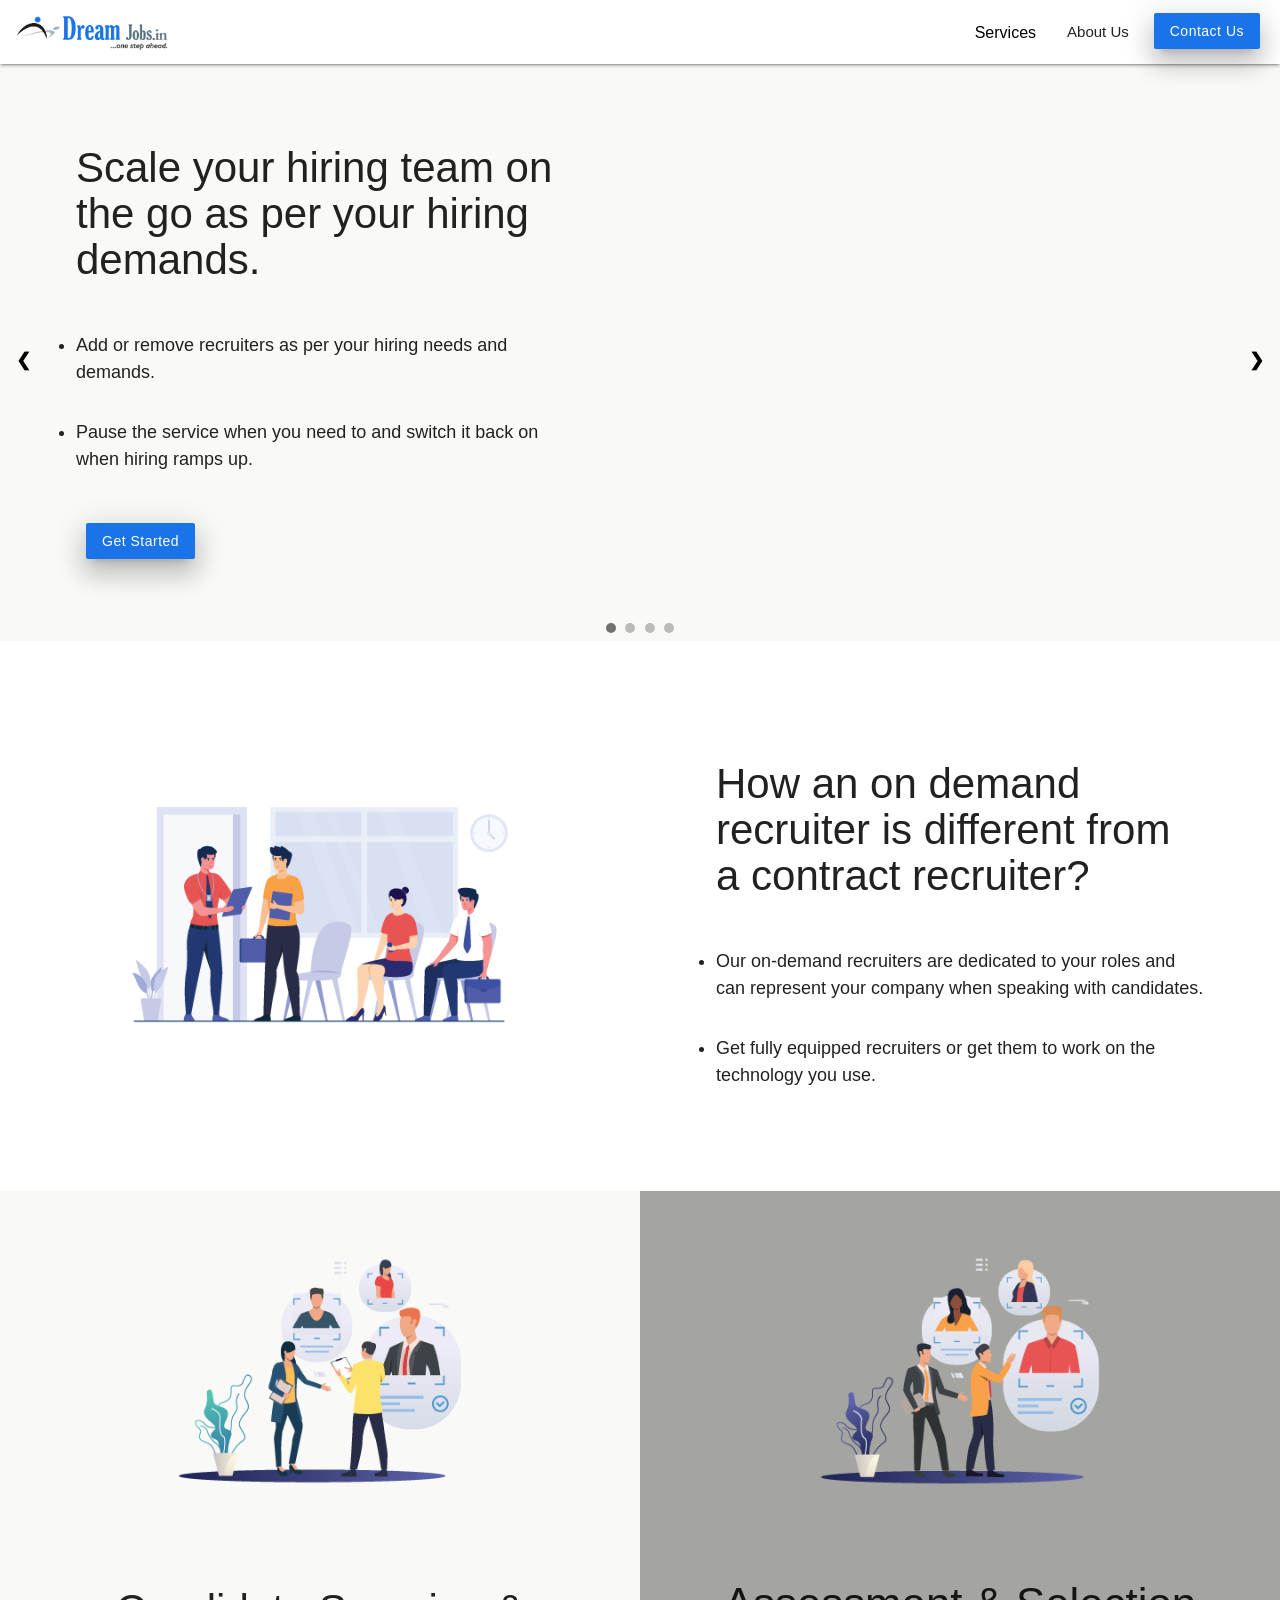
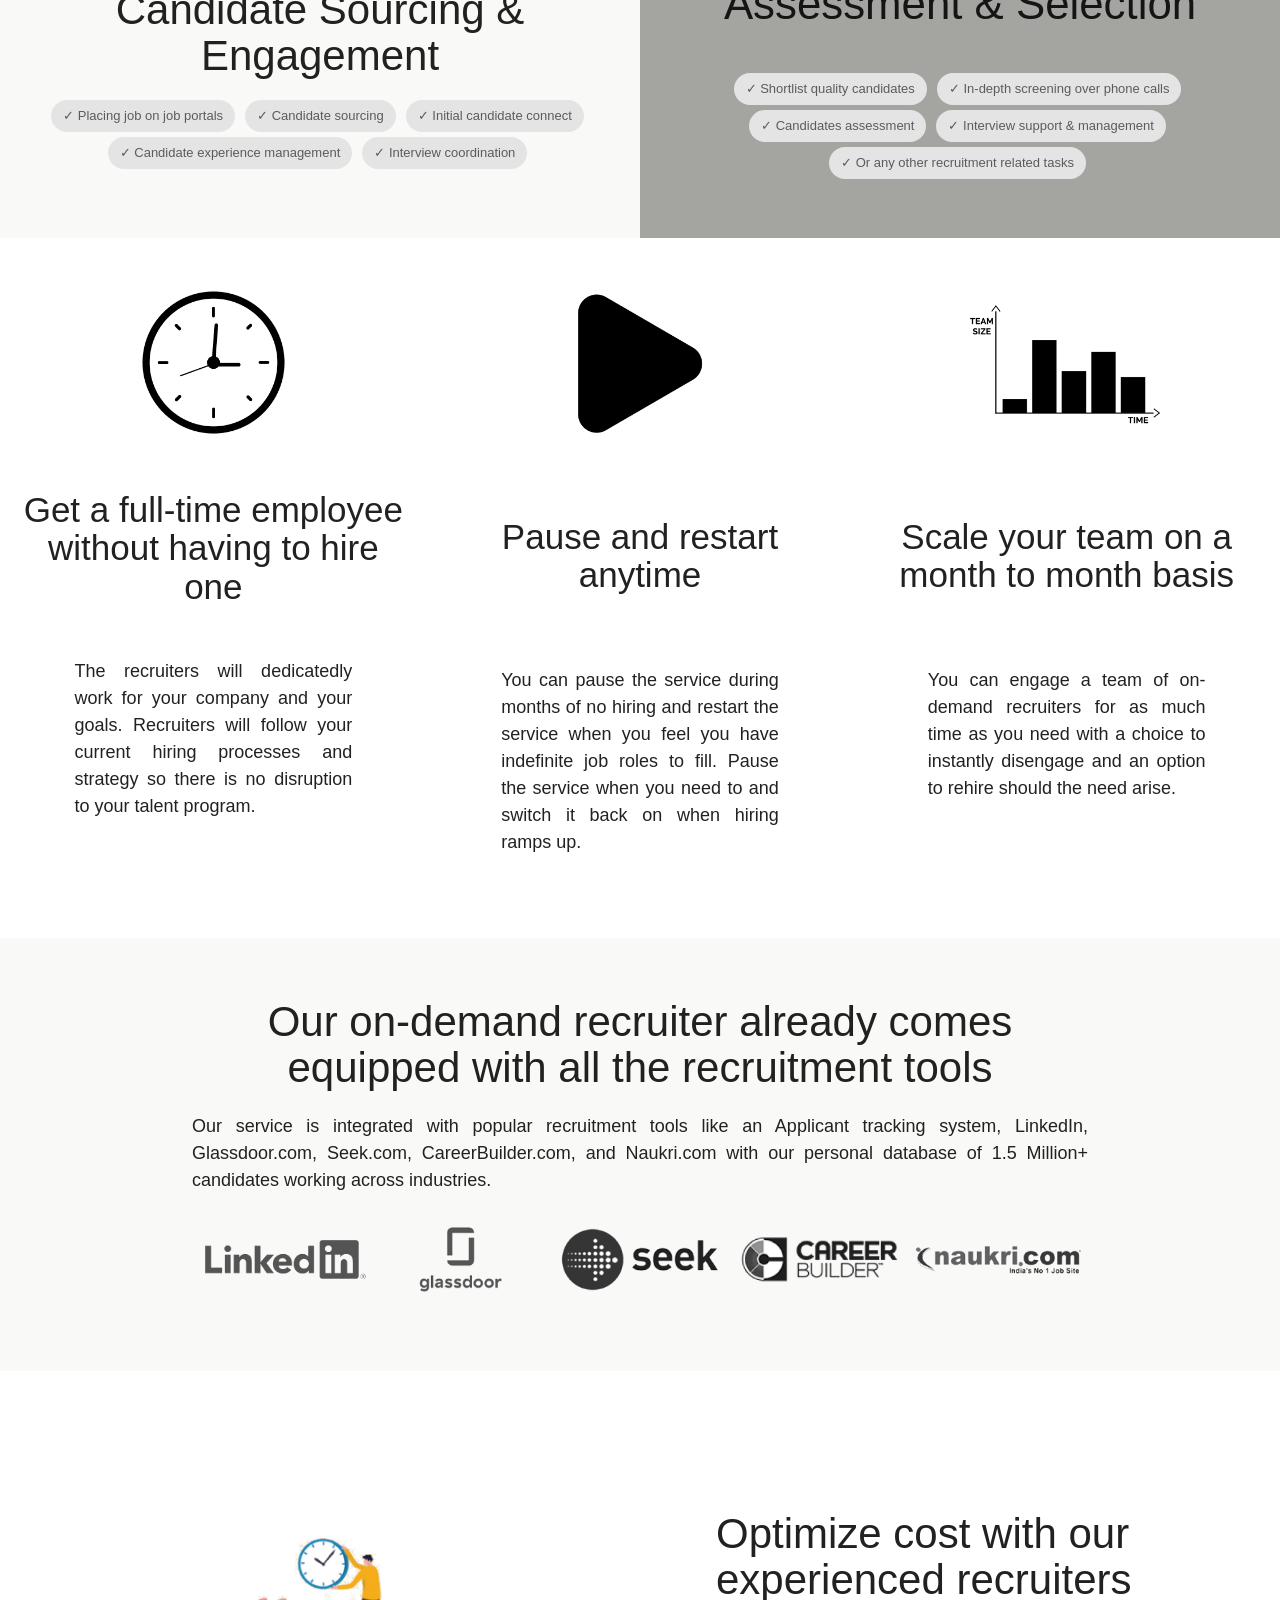
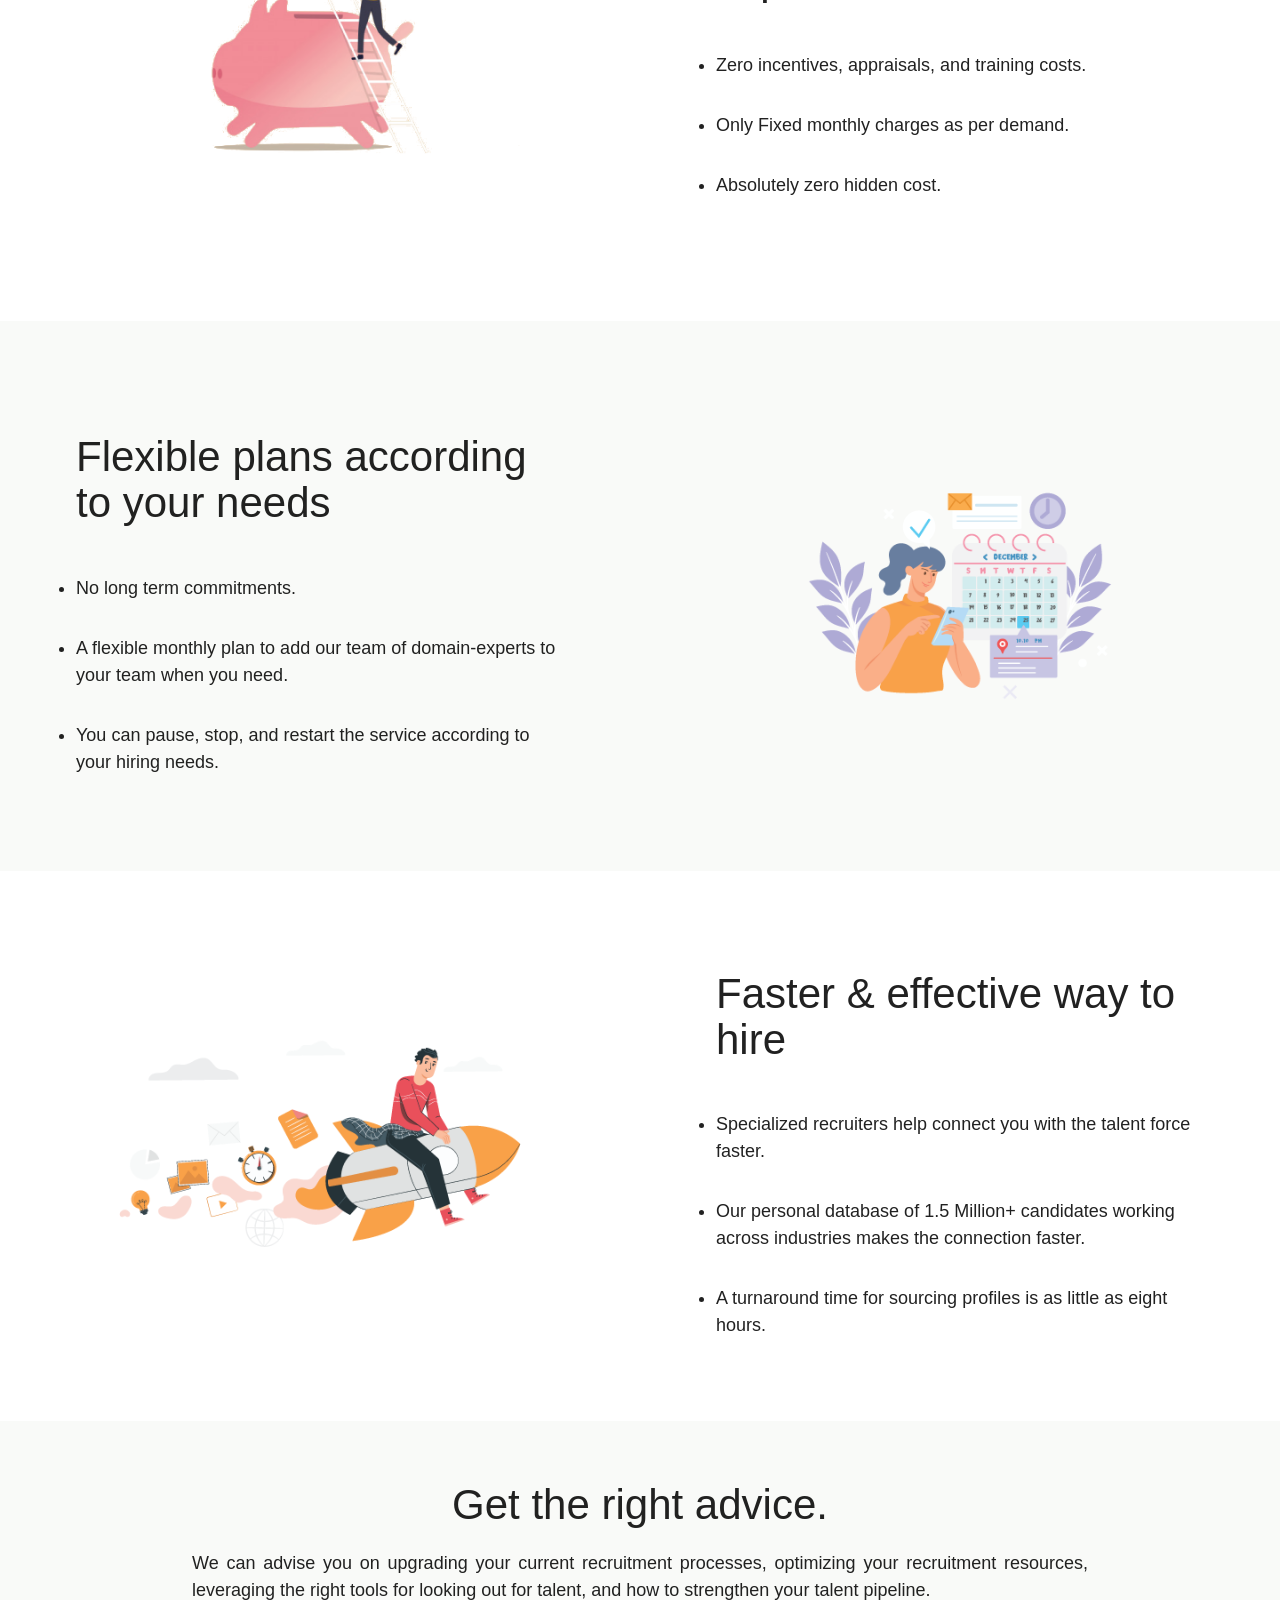
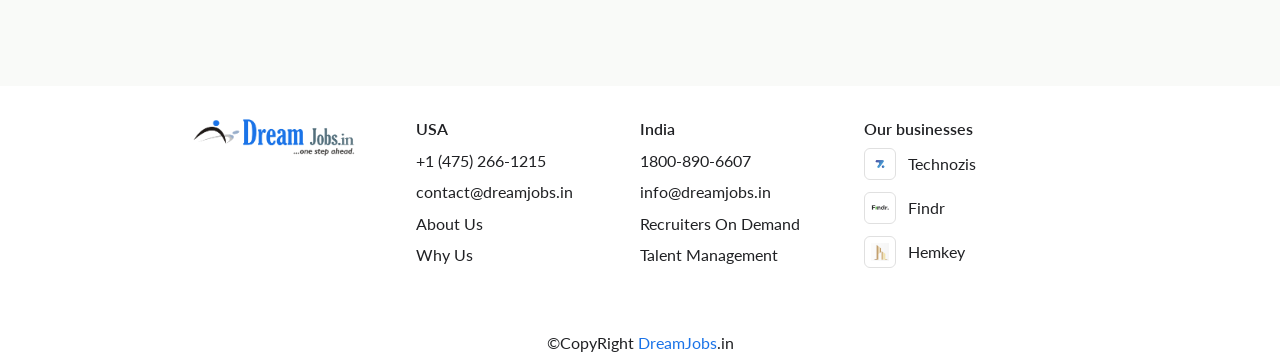
==== commit 55b781c1: "update website" ====
--- a/index.html
+++ b/index.html
@@ -799,7 +799,7 @@
       ©CopyRight <span style="color:#1a73e8;">DreamJobs</span>.in
     </div>
   </div>
-</footer>
+</footer>  
 <script>
 
 
@@ -1131,7 +1131,8 @@
   .text-right{
     order: 2;
   }
-.company a {
+
+  .company a {
   display: flex;
   align-items: center;
   gap: 12px;
@@ -1157,7 +1158,6 @@
   list-style: none;
   margin-bottom: 6px;
 }
-  
 
   .flex-2 {
     display: -webkit-box;
@@ -1388,13 +1388,6 @@
   display: block;
 }
 
-.menu__item {
-  position: relative;
-  display: block;
-  outline: none;
-  margin: 0 0 1.5em;
-  line-height: 1;
-}
 
 .menu__item {
   position: relative;
--- a/css/main.css
+++ b/css/main.css
@@ -0,0 +1,440 @@
+<!-- General CSS For Website Start-->
+<style>
+
+  html {
+    line-height: 1.15;
+    -webkit-text-size-adjust: 100%;
+  }
+
+  body {
+    margin: 0;
+  }
+
+  main {
+    display: block;
+  }
+
+  h1 {
+    font-size: 2em;
+    margin: 0.67em 0;
+  }
+
+  hr {
+    box-sizing: content-box;
+    height: 0;
+    overflow: visible;
+  }
+
+
+  pre {
+    font-family: monospace, monospace;
+    font-size: 1em;
+  }
+
+  a {
+    background-color: transparent;
+  }
+
+  abbr[title] {
+    border-bottom: none;
+    text-decoration: underline;
+    text-decoration: underline dotted;
+  }
+
+
+  b,
+  strong {
+    font-weight: bolder;
+  }
+
+  code,
+  kbd,
+  samp {
+    font-family: monospace, monospace;
+    font-size: 1em;
+  }
+
+  small {
+    font-size: 80%;
+  }
+
+  sub,
+  sup {
+    font-size: 75%;
+    line-height: 0;
+    position: relative;
+    vertical-align: baseline;
+  }
+
+  sub {
+    bottom: -0.25em;
+  }
+
+  sup {
+    top: -0.5em;
+  }
+
+  img {
+    border-style: none;
+  }
+
+  button,
+  input,
+  optgroup,
+  select,
+  textarea {
+    font-family: inherit;
+    font-size: 100%;
+    line-height: 1.15;
+    margin: 0;
+  }
+
+  button,
+  input {
+    overflow: visible;
+  }
+
+
+  button,
+  select {
+    text-transform: none;
+  }
+
+
+  button,
+  [type="button"],
+  [type="reset"],
+  [type="submit"] {
+    -webkit-appearance: button;
+  }
+
+  button::-moz-focus-inner,
+  [type="button"]::-moz-focus-inner,
+  [type="reset"]::-moz-focus-inner,
+  [type="submit"]::-moz-focus-inner {
+    border-style: none;
+    padding: 0;
+  }
+
+  button:-moz-focusring,
+  [type="button"]:-moz-focusring,
+  [type="reset"]:-moz-focusring,
+  [type="submit"]:-moz-focusring {
+    outline: 1px dotted ButtonText;
+  }
+
+  fieldset {
+    padding: 0.35em 0.75em 0.625em;
+  }
+
+  legend {
+    box-sizing: border-box;
+    color: inherit;
+    display: table;
+    max-width: 100%;
+    padding: 0;
+    white-space: normal;
+  }
+
+  progress {
+    vertical-align: baseline;
+  }
+
+  textarea {
+    overflow: auto;
+  }
+
+
+  [type="checkbox"],
+  [type="radio"] {
+    box-sizing: border-box;
+    padding: 0;
+  }
+
+  [type="number"]::-webkit-inner-spin-button,
+  [type="number"]::-webkit-outer-spin-button {
+    height: auto;
+  }
+
+
+  [type="search"] {
+    -webkit-appearance: textfield;
+    outline-offset: -2px;
+  }
+
+  [type="search"]::-webkit-search-decoration {
+    -webkit-appearance: none;
+  }
+
+
+  ::-webkit-file-upload-button {
+    -webkit-appearance: button;
+    font: inherit;
+  }
+
+
+  details {
+    display: block;
+  }
+
+  summary {
+    display: list-item;
+  }
+
+  template {
+    display: none;
+  }
+
+  [hidden] {
+    display: none;
+  }
+
+
+  body,
+  button,
+  input,
+  select,
+  optgroup,
+  textarea {
+    color: #404040;
+    /*font-family: rws, roboto, sans-serif;*/
+    font-size: 1.3rem;
+    line-height: 1.5;
+  }
+
+
+  code,
+  kbd,
+  tt,
+  var {
+    font-family: monaco, consolas, "Andale Mono", "DejaVu Sans Mono", monospace;
+  }
+
+  ul {
+    list-style: disc;
+  }
+
+  ol {
+    list-style: decimal;
+  }
+
+  li > ul,
+  li > ol {
+    margin-bottom: 0;
+    margin-left: 1.5em;
+  }
+
+  img {
+    height: auto;
+    max-width: 100%;
+  }
+
+  .flex {
+    display: -webkit-box;
+    display: -webkit-flex;
+    display: -ms-flexbox;
+    display: flex;
+    margin-right: 0px;
+    margin-left: 0px;
+    -webkit-box-pack: start;
+    -webkit-justify-content: flex-start;
+    -ms-flex-pack: start;
+    justify-content: flex-start;
+    -webkit-flex-wrap: wrap;
+    -ms-flex-wrap: wrap;
+    flex-wrap: wrap;
+    -webkit-box-align: start;
+    -webkit-align-items: flex-start;
+    -ms-flex-align: start;
+    align-items: flex-start;
+    text-align: left;
+  }
+  .wrapper {
+    position: relative;
+    display: block;
+    width: 100%;
+    max-width: 1200px;
+    min-height: 15px;
+    margin-right: auto;
+    margin-left: auto;
+    -webkit-box-pack: center;
+    -webkit-justify-content: center;
+    -ms-flex-pack: center;
+    justify-content: center;
+    -webkit-flex-wrap: wrap;
+    -ms-flex-wrap: wrap;
+    flex-wrap: wrap;
+  }
+
+  .containercenter {
+    height: 90vh;
+    display: flex;
+    justify-content: center;
+    align-items: center;
+    flex-direction: column;
+  }
+
+  .center {
+    justify-content: center;
+    align-items: center;
+  }
+
+  .centerhalf {
+    justify-content: center;
+  }
+  .col-33 {
+    width: 33.333%;
+    min-height: 15px;
+    padding-right: 15px;
+    padding-left: 15px;
+    text-align: center;
+  }
+
+  .col-33h3 {
+    font-size: 44px;
+  }
+
+  .col-33h3 {
+    margin-bottom: 0px;
+  }
+
+  .col-50 {
+    width: 50%;
+    min-height: 15px;
+    text-align: center;
+  }
+
+  .col-50padding{
+    padding-right: 15px;
+    padding-left: 15px;
+  }
+
+  .col-50text {
+    text-align: left;
+    padding: 0 10%;
+  }
+
+  .col-50text h3 {
+    font-size:28px;
+  }
+
+  @media screen and (max-width: 600px) { 
+   .col-33 {
+      width: 100%;
+      margin: 25px 0;
+  }
+    
+    .col-50 {
+      width:100%;
+    }
+    
+    .order1 {
+      order:1;
+    }
+    
+    .order2 {
+      order:2;
+    }
+    
+    .col-50text {
+      padding:1%;
+    }
+  }
+
+  .centertext h1 {
+    font-size: 64px;
+    margin: 0px;
+  }
+
+  .typed-cursor {
+    color: #00d97e;
+  }
+
+  .centertext2 {
+    color: #6c777d;
+    line-height: 1.5em;
+    font-size: 1.125em;
+  }
+
+
+
+  .purple {
+    color: #671e75 !important;
+  }
+  .green {
+    color: #00bf6f !important;
+  }
+  .blue {
+    color: #05467e !important;
+  }
+
+  .wrapper1400 {
+    max-width: 1400px;
+  }
+
+
+
+  .button {
+    background-color: #00bf6f;
+    color: #fff;
+    padding: 12px 36px;
+    text-decoration: none;
+    font-size: .9em;
+    font-weight: 500;
+  }
+
+  .button:hover {
+   background-color:#00d97e;
+     color:white;
+  }
+
+  .calltoaction {
+    text-align: center;
+    border-top: 1px solid #D0D2D3;
+    padding:100px 0px;
+  }
+
+  .centertext{
+  }
+  .centertext h3 {
+    margin-top:0px;
+    font-size:30px;
+    text-align:center;
+  }
+
+
+  .header-label{
+    color: #202124 !important;
+  }
+  .header-label-active{
+    border-bottom: 3px solid #1a73e8;
+  }
+  .header-fixed{
+    position: fixed;
+    top:0;
+    z-index: 999;
+  }
+  .brand-logo-label{
+      font-size: 16px;
+      font-weight: 700;
+      font-family: monaco, consolas, "Andale Mono", "DejaVu Sans Mono", monospace;
+      color: #546e7a !important;
+  }
+  @media screen and (min-width: 1000px) {
+    .brand-logo-label {
+      margin-left: 15px;
+      font-size: 24px;
+    }
+  }
+
+  i.icon-gold {
+    color: yellow;
+}
+
+  .selected_chip{
+    color: #fff!important;
+    background-color: #039be5 !important;
+  }
+
+</style>
+<!-- General CSS For Website End-->
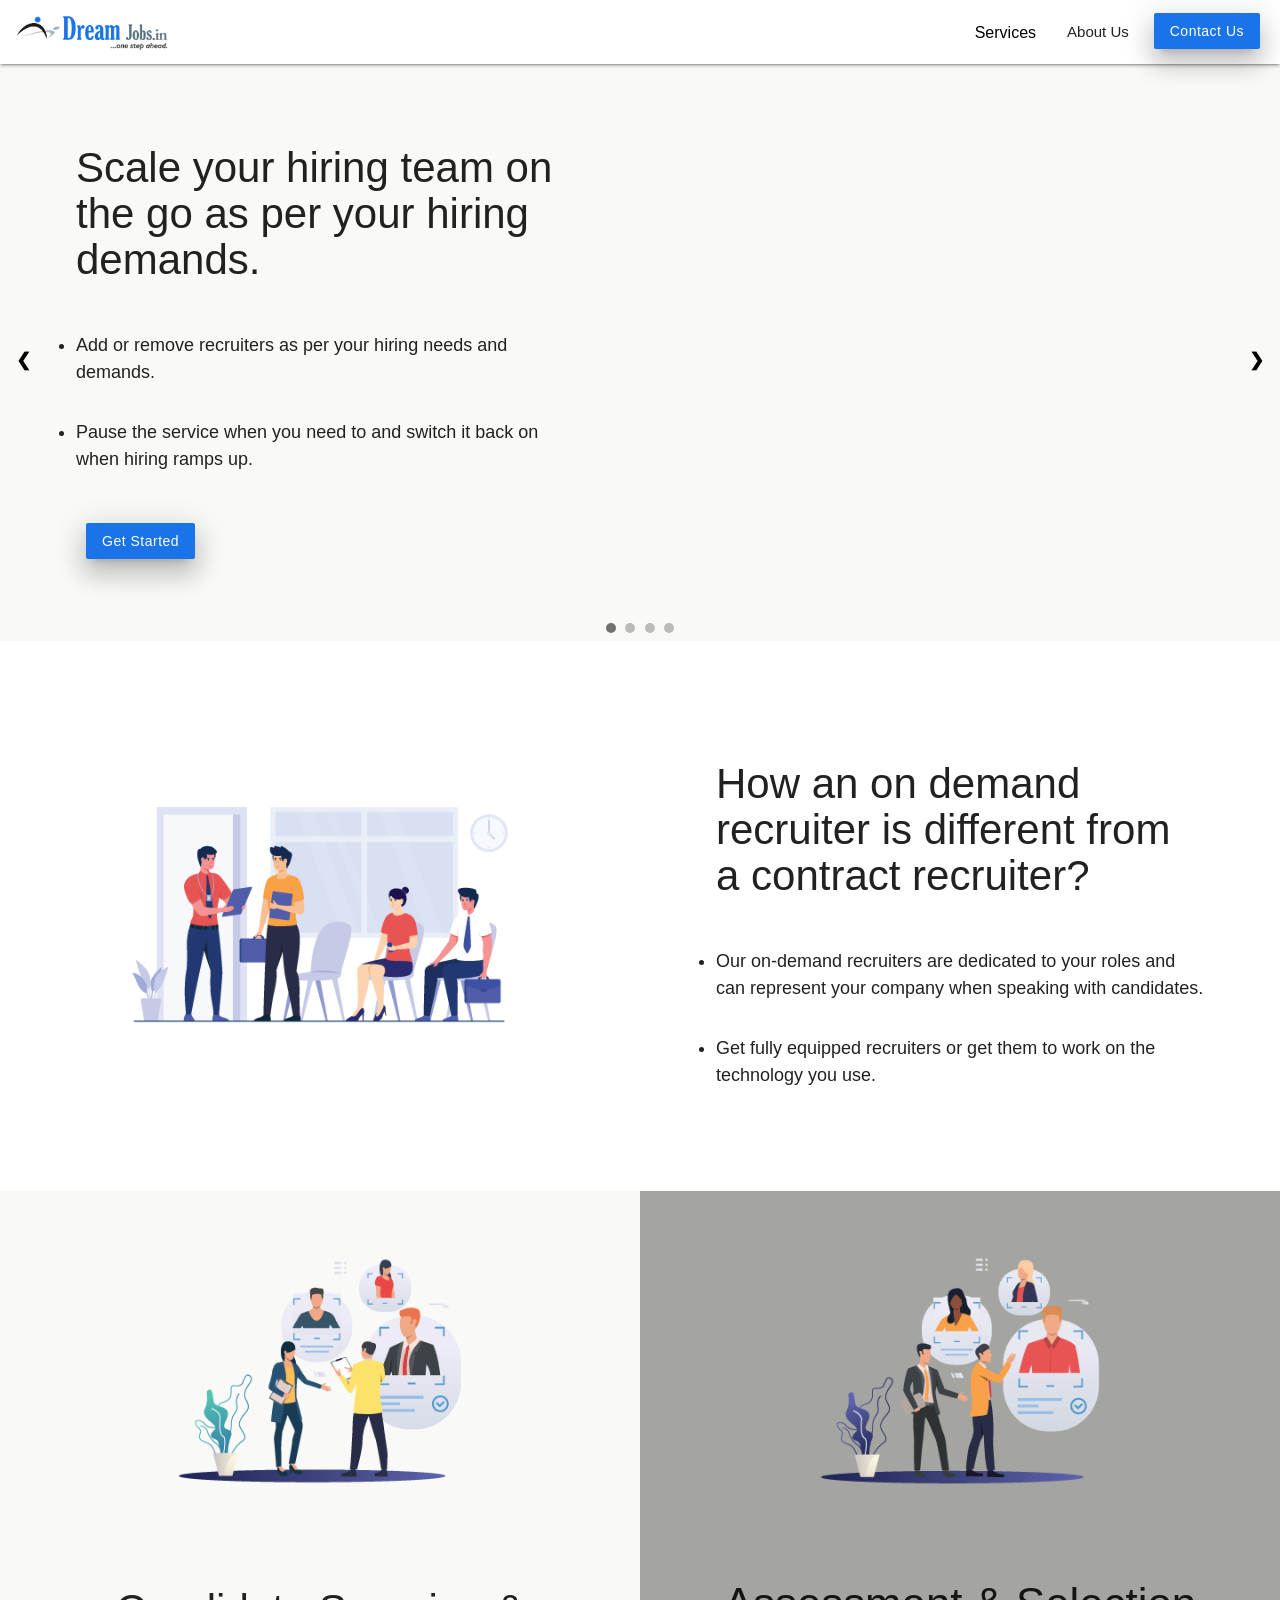
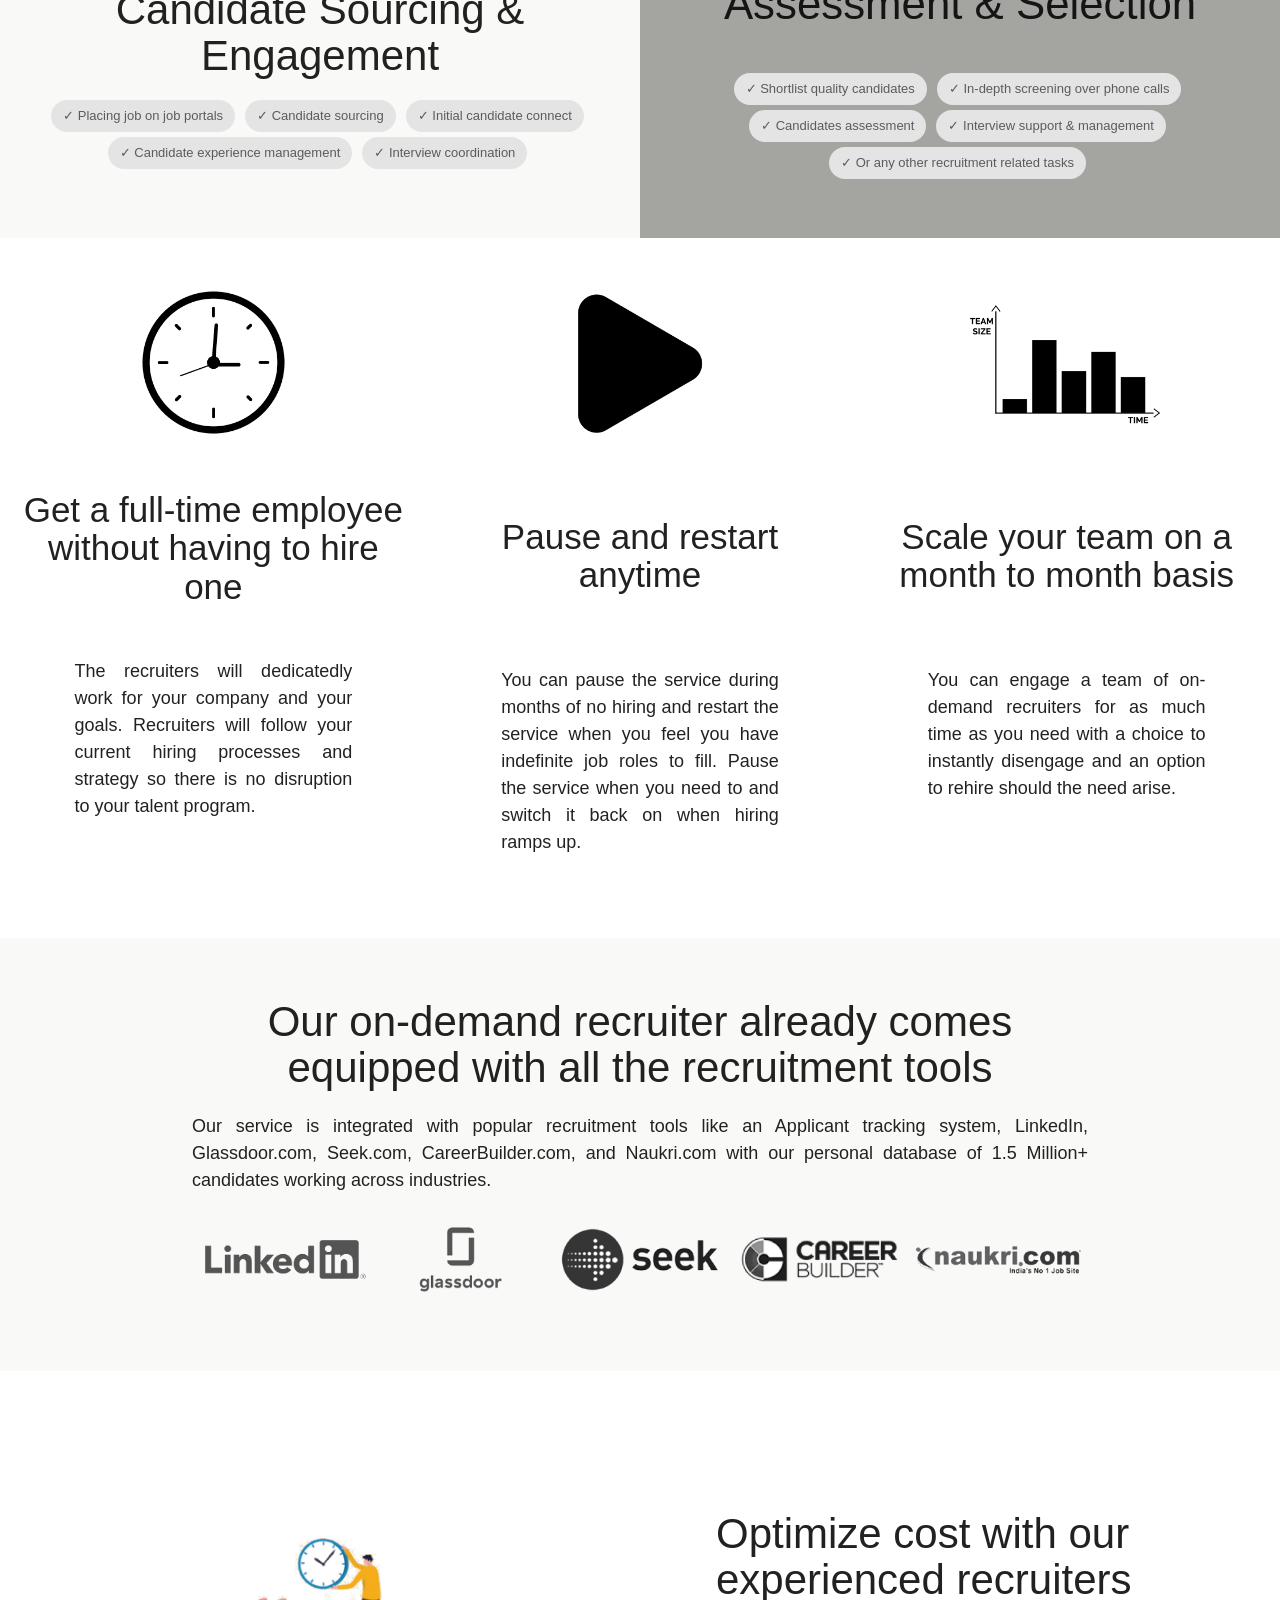
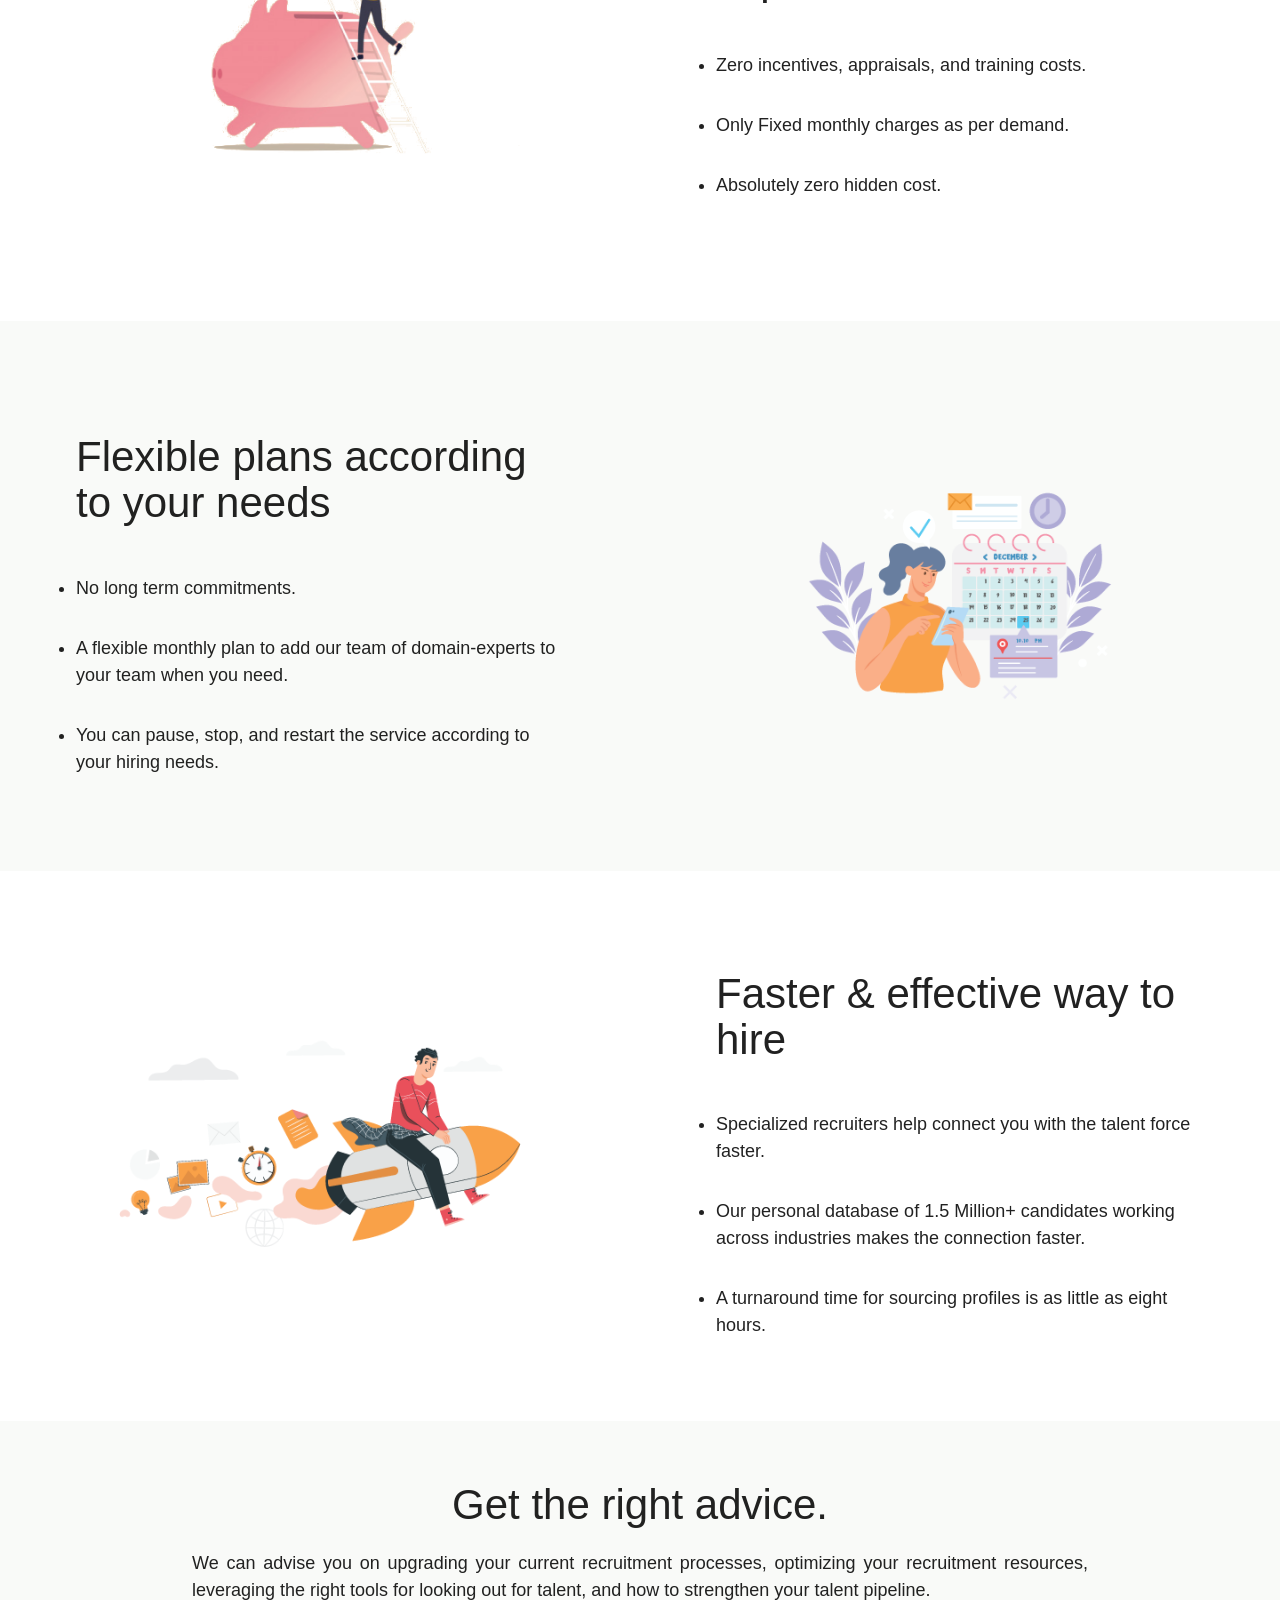
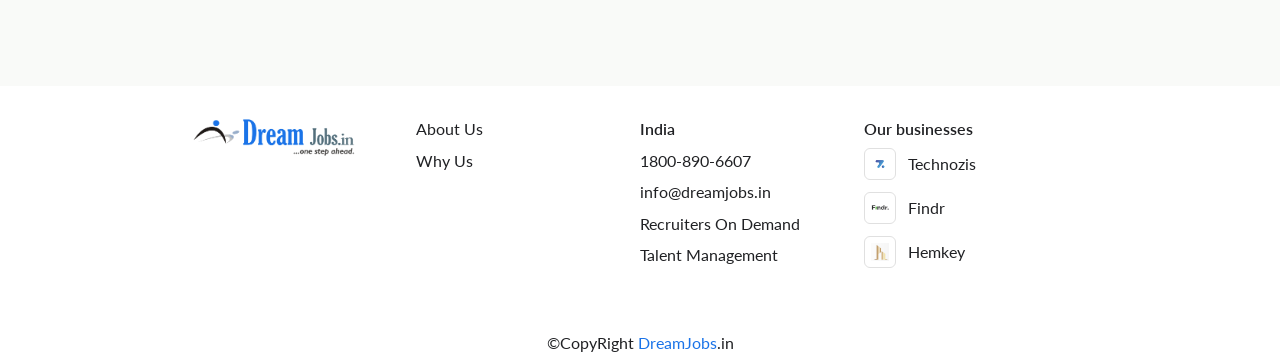
==== commit ce4719f6: "updated feature" ====
--- a/index.html
+++ b/index.html
@@ -103,9 +103,7 @@
   <div id="contactmodal" class="modal">
     <div class="modal-content center">
       <h5>Contact <span style="color: #1a73e8;">Dream</span><span style="color: #546e7a;">Jobs.in</span> at </h5>
-      <h6>USA</h6>
-      <a href="tel:+14752661215">+1(475) 266-1215</a><br>
-      <a href="mailto:contact@dreamjobs.in">contact@dreamjobs.in</a><br>
+      
       <h6>India</h6>
       <a href="tel:+9118008906607">1800-890-6607</a><br>
       <a href="mailto:info@dreamjobs.in">info@dreamjobs.in</a>
@@ -738,9 +736,7 @@
     <!-- USA -->
     <div class="footer-block">
       <ul>
-        <li><b>USA</b></li>
-        <li><a href="tel:+14752661215">+1 (475) 266-1215</a></li>
-        <li><a href="mailto:contact@dreamjobs.in">contact@dreamjobs.in</a></li>
+        
         <li><a href="#about-dream-jobs.in">About Us</a></li>
         <li><a href="#why-us">Why Us</a></li>
       </ul>
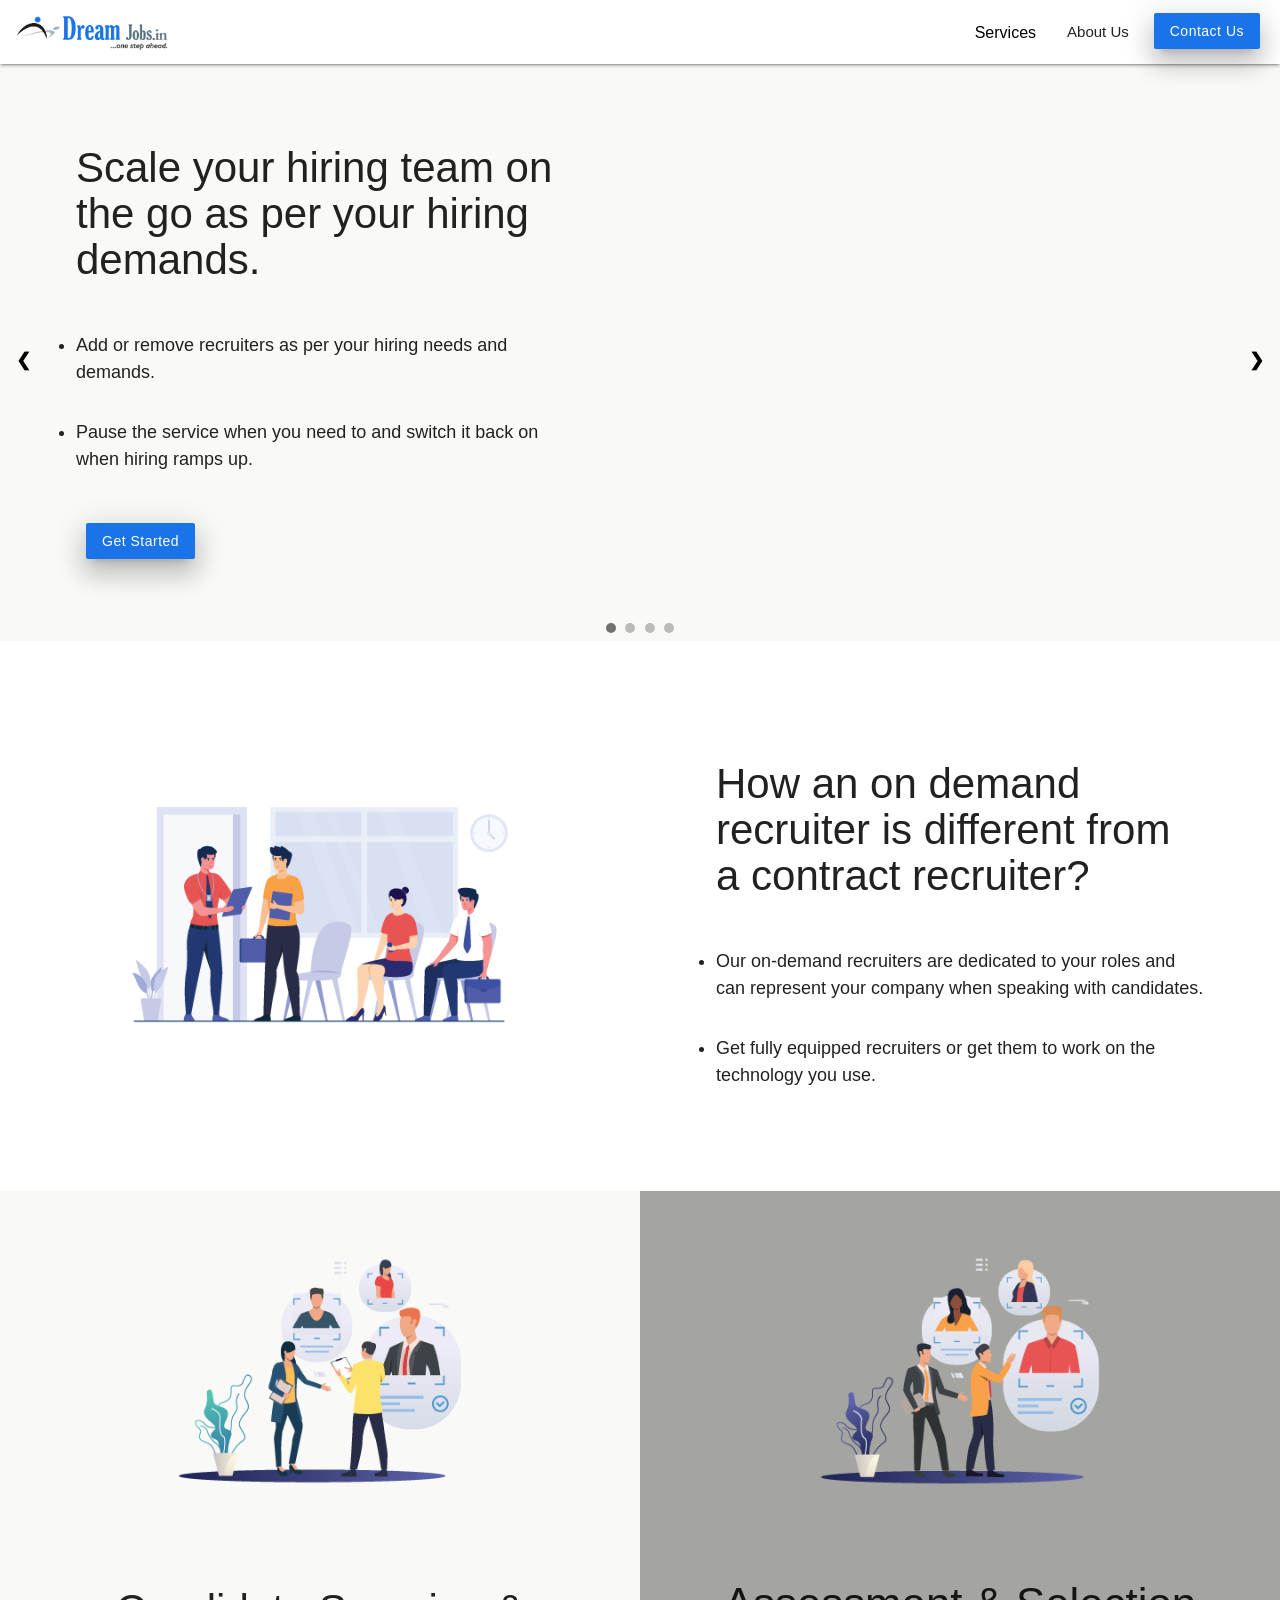
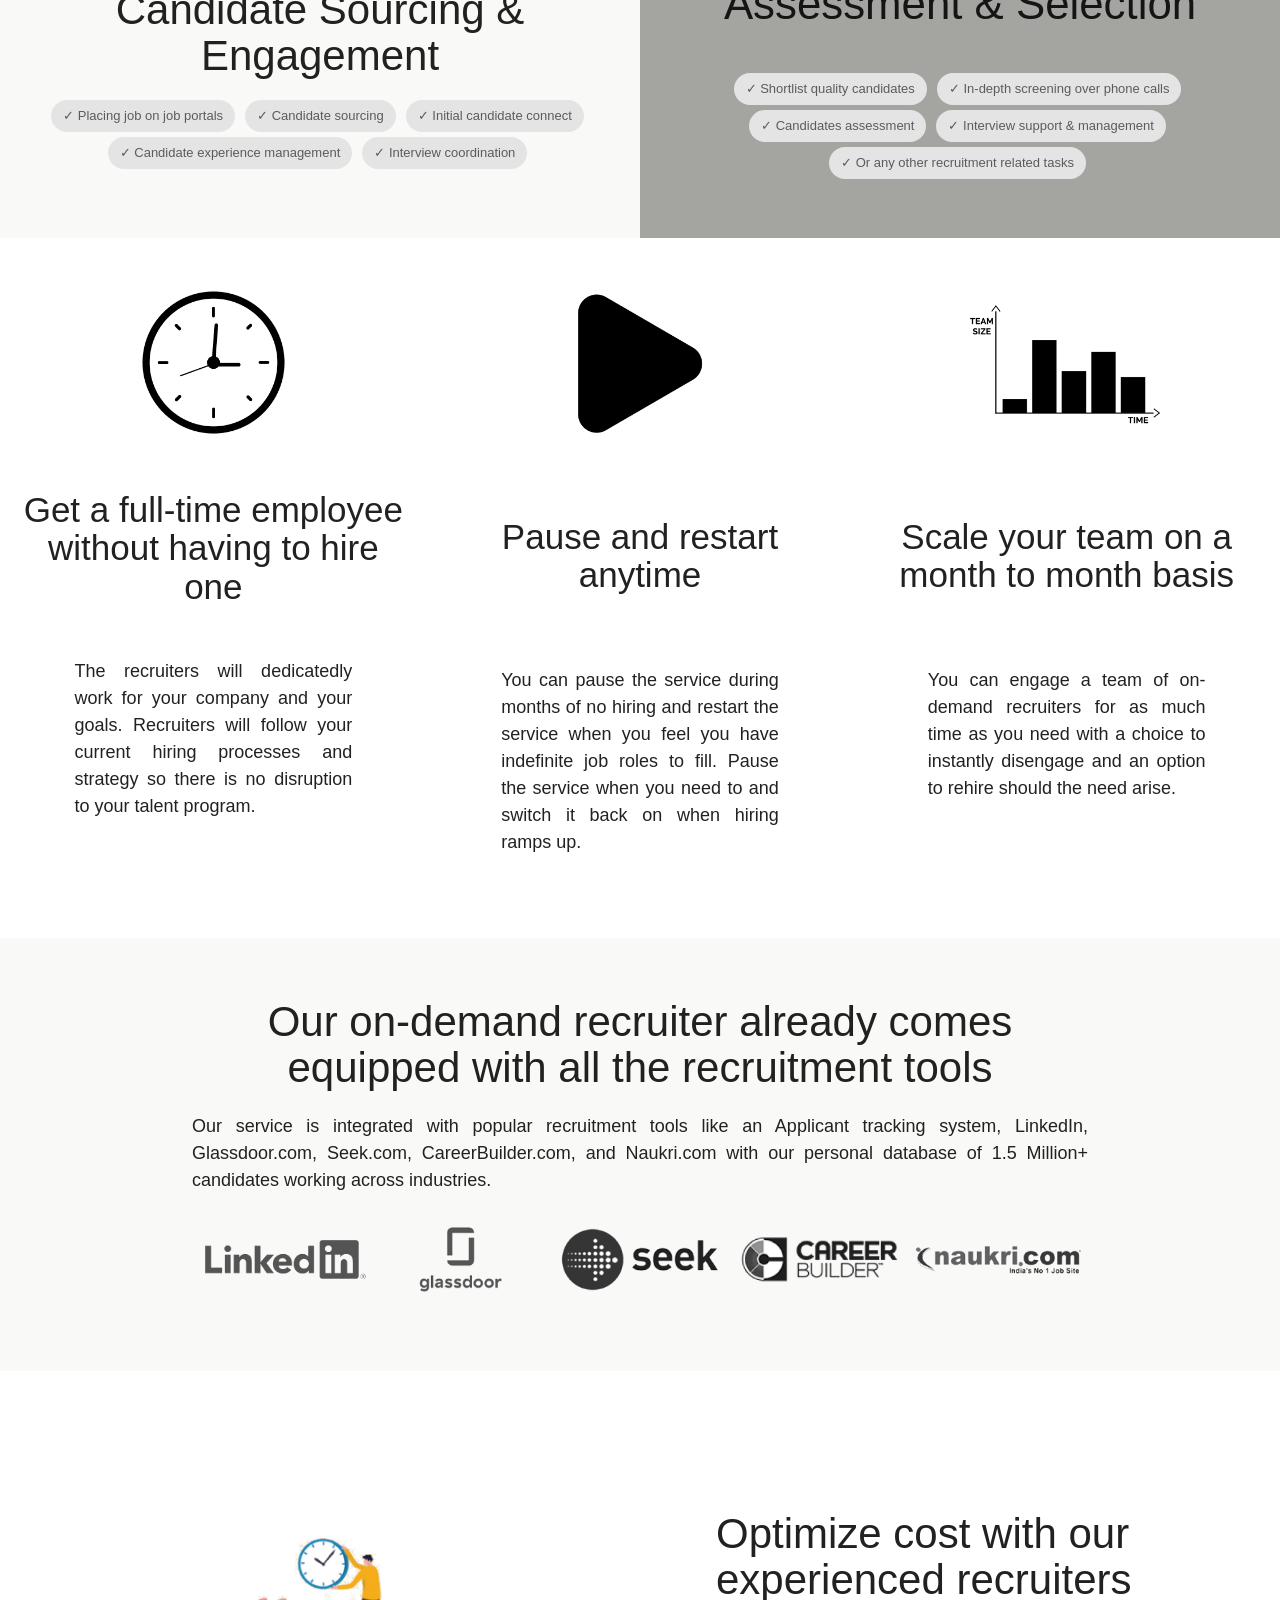
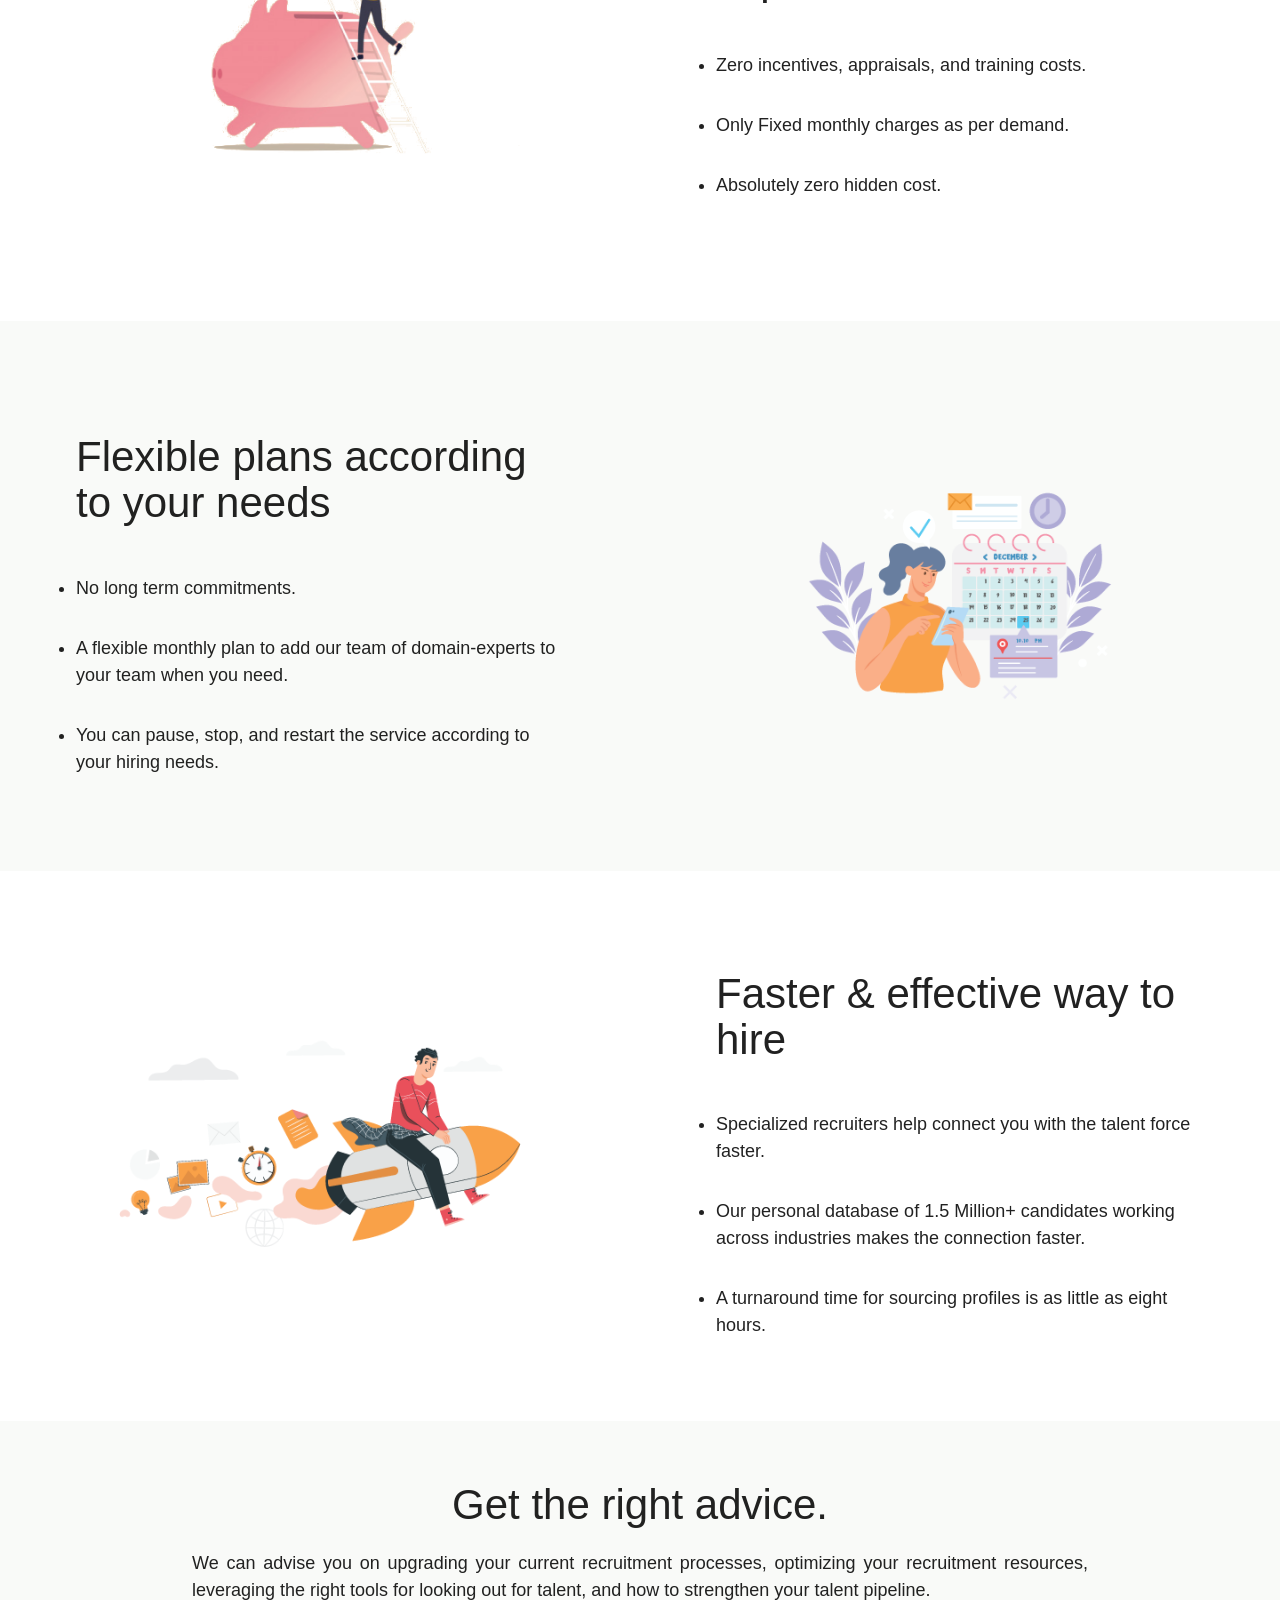
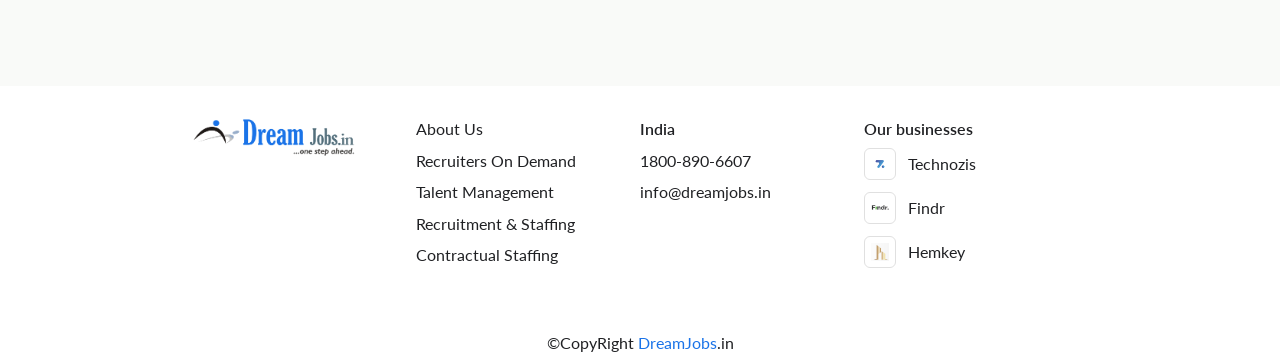
==== commit 3ddf3434: "new updates" ====
--- a/index.html
+++ b/index.html
@@ -730,15 +730,21 @@
 
     <!-- Logo -->
     <div class="footer-block">
-      <img src="./images/dream_jobs_logo.png" style="width:170px;">
+      <a href="index.html">
+        <img src="./images/dream_jobs_logo.png" alt="Dream Jobs Logo" style="width:170px;">
+      </a>
     </div>
 
-    <!-- USA -->
+    
     <div class="footer-block">
       <ul>
         
-        <li><a href="#about-dream-jobs.in">About Us</a></li>
-        <li><a href="#why-us">Why Us</a></li>
+        <li><a href="about-us.html">About Us</a></li>
+        
+        <li><a href="index.html?slide=1" class="header-label">Recruiters On Demand</a></li>
+        <li><a href="index.html?slide=2" class="header-label">Talent Management</a></li>
+        <li><a href="index.html?slide=3" class="header-label">Recruitment & Staffing</a></li>
+        <li><a href="index.html?slide=4" class="header-label">Contractual Staffing</a></li>
       </ul>
     </div>
 
@@ -748,8 +754,7 @@
         <li><b>India</b></li>
         <li><a href="tel:+9118008906607">1800-890-6607</a></li>
         <li><a href="mailto:info@dreamjobs.in">info@dreamjobs.in</a></li>
-        <li><a href="index.html?slide=1">Recruiters On Demand</a></li>
-        <li><a href="index.html?slide=2">Talent Management</a></li>
+        
       </ul>
     </div>
 
